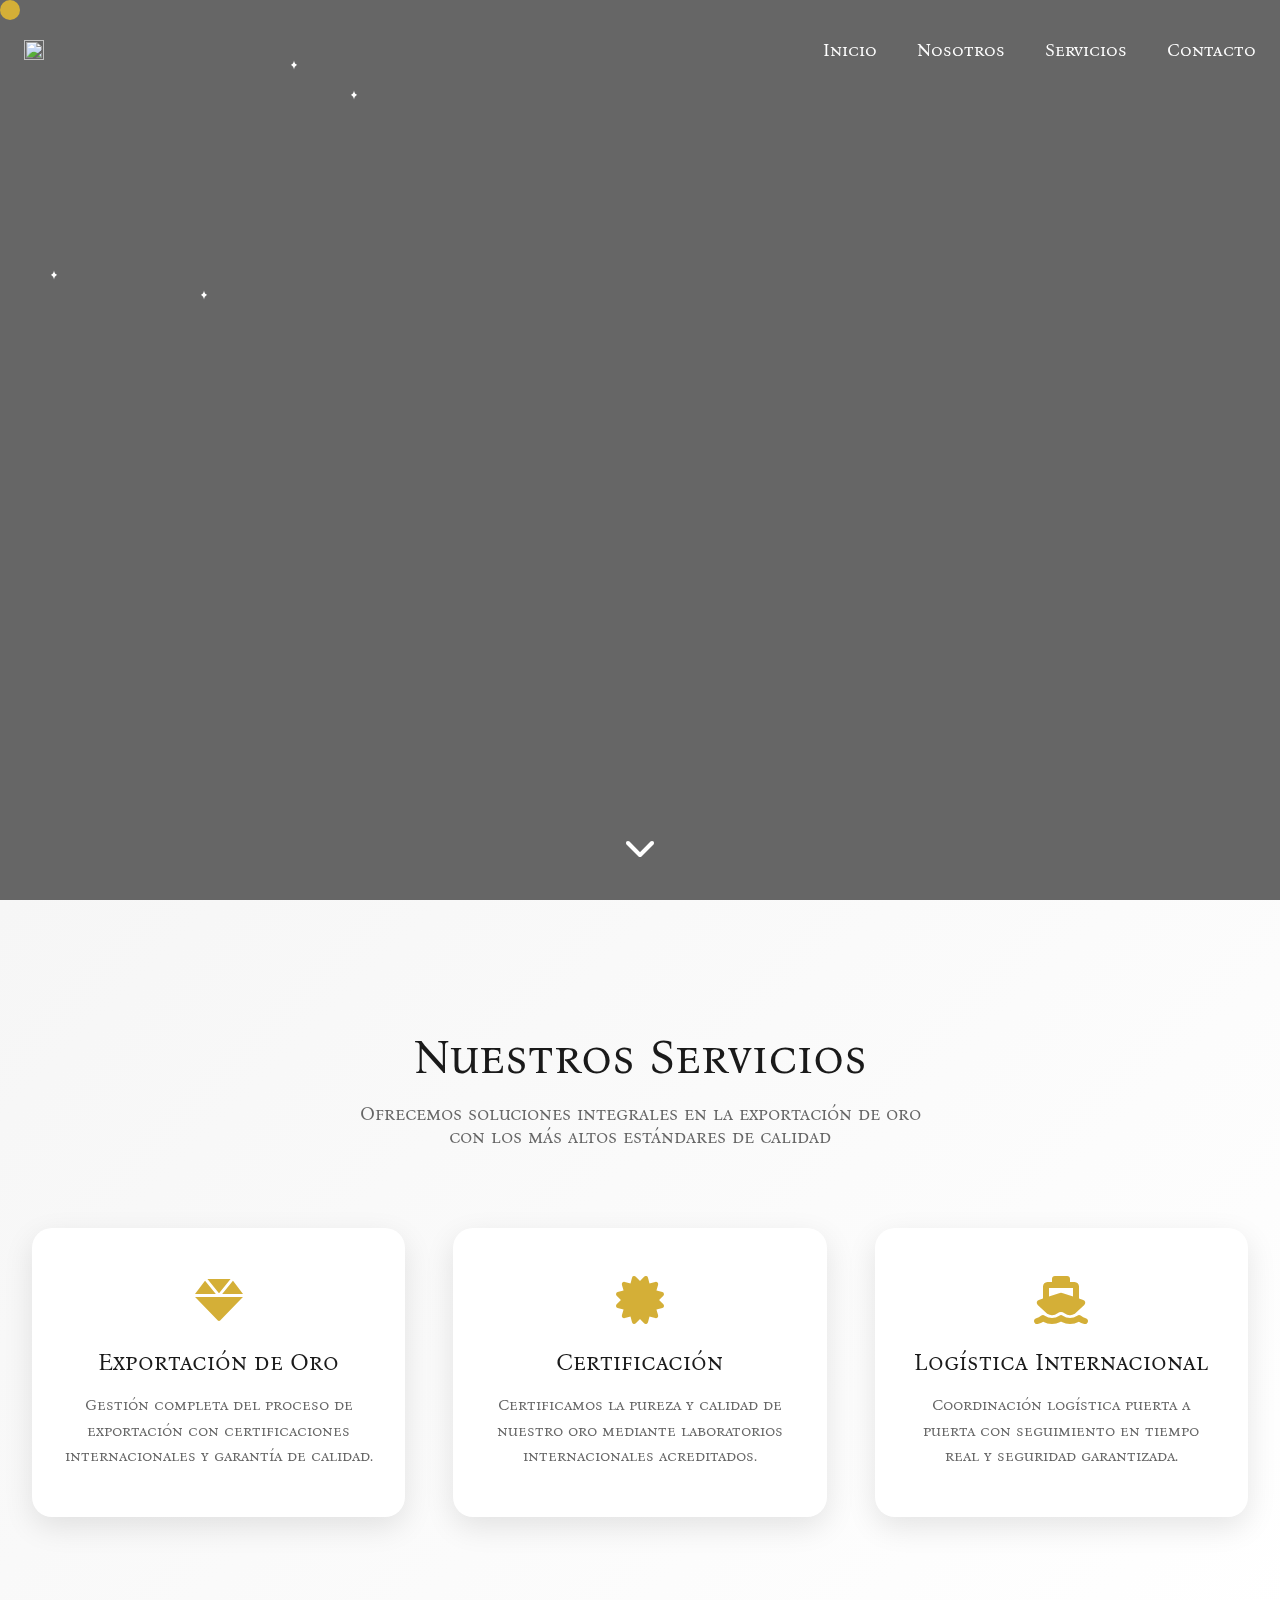
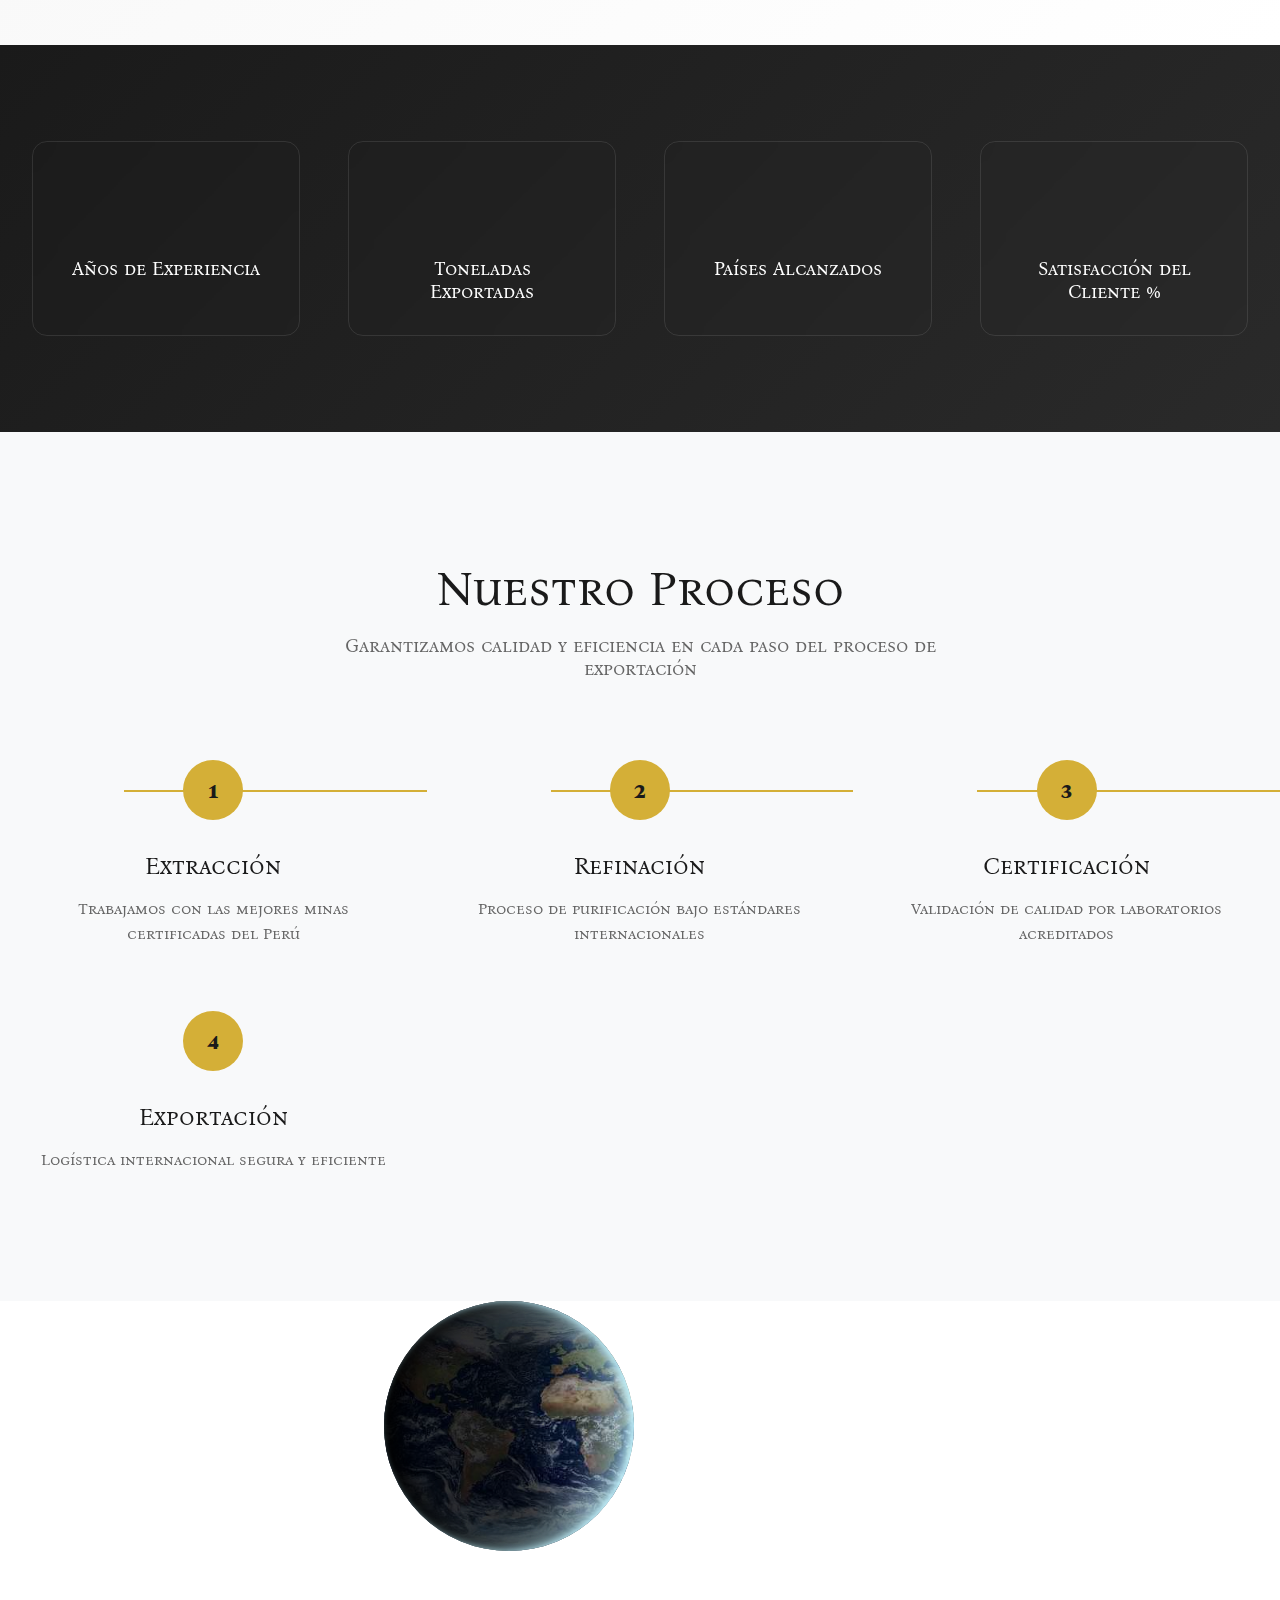
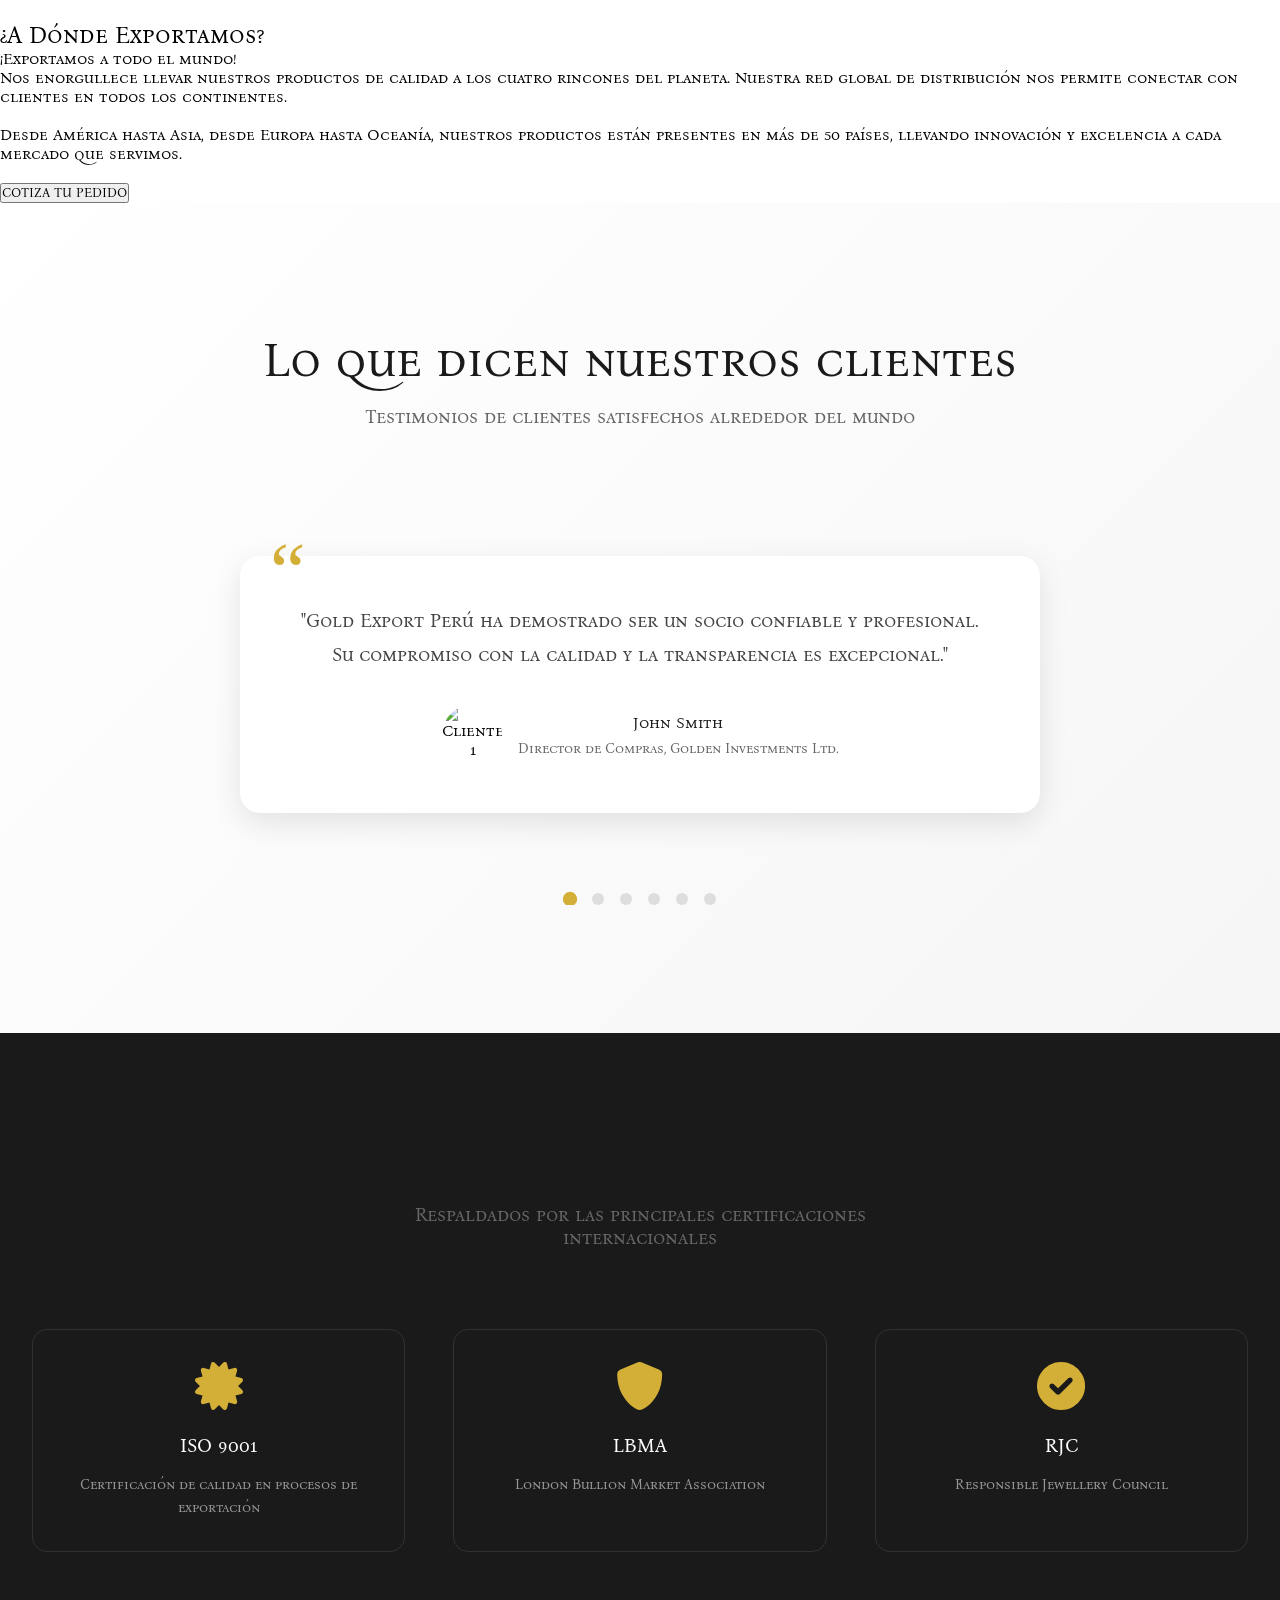
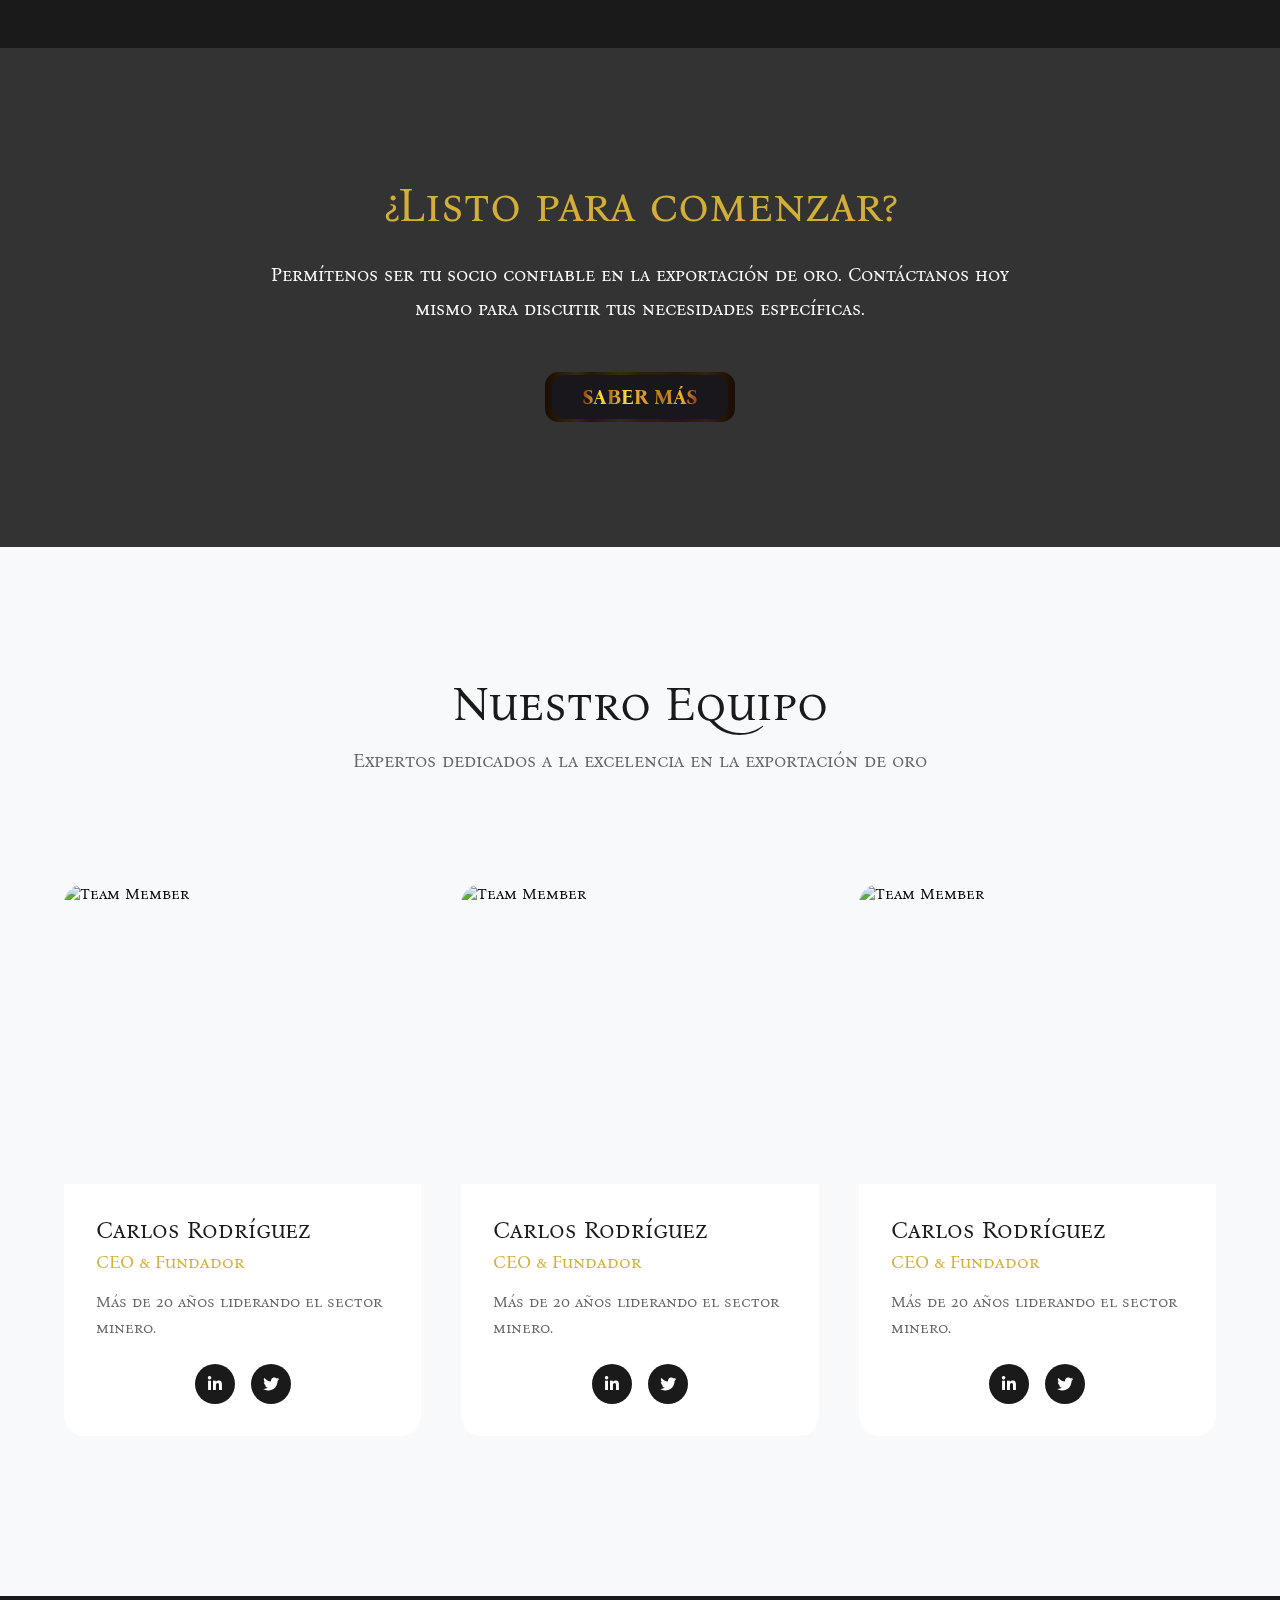
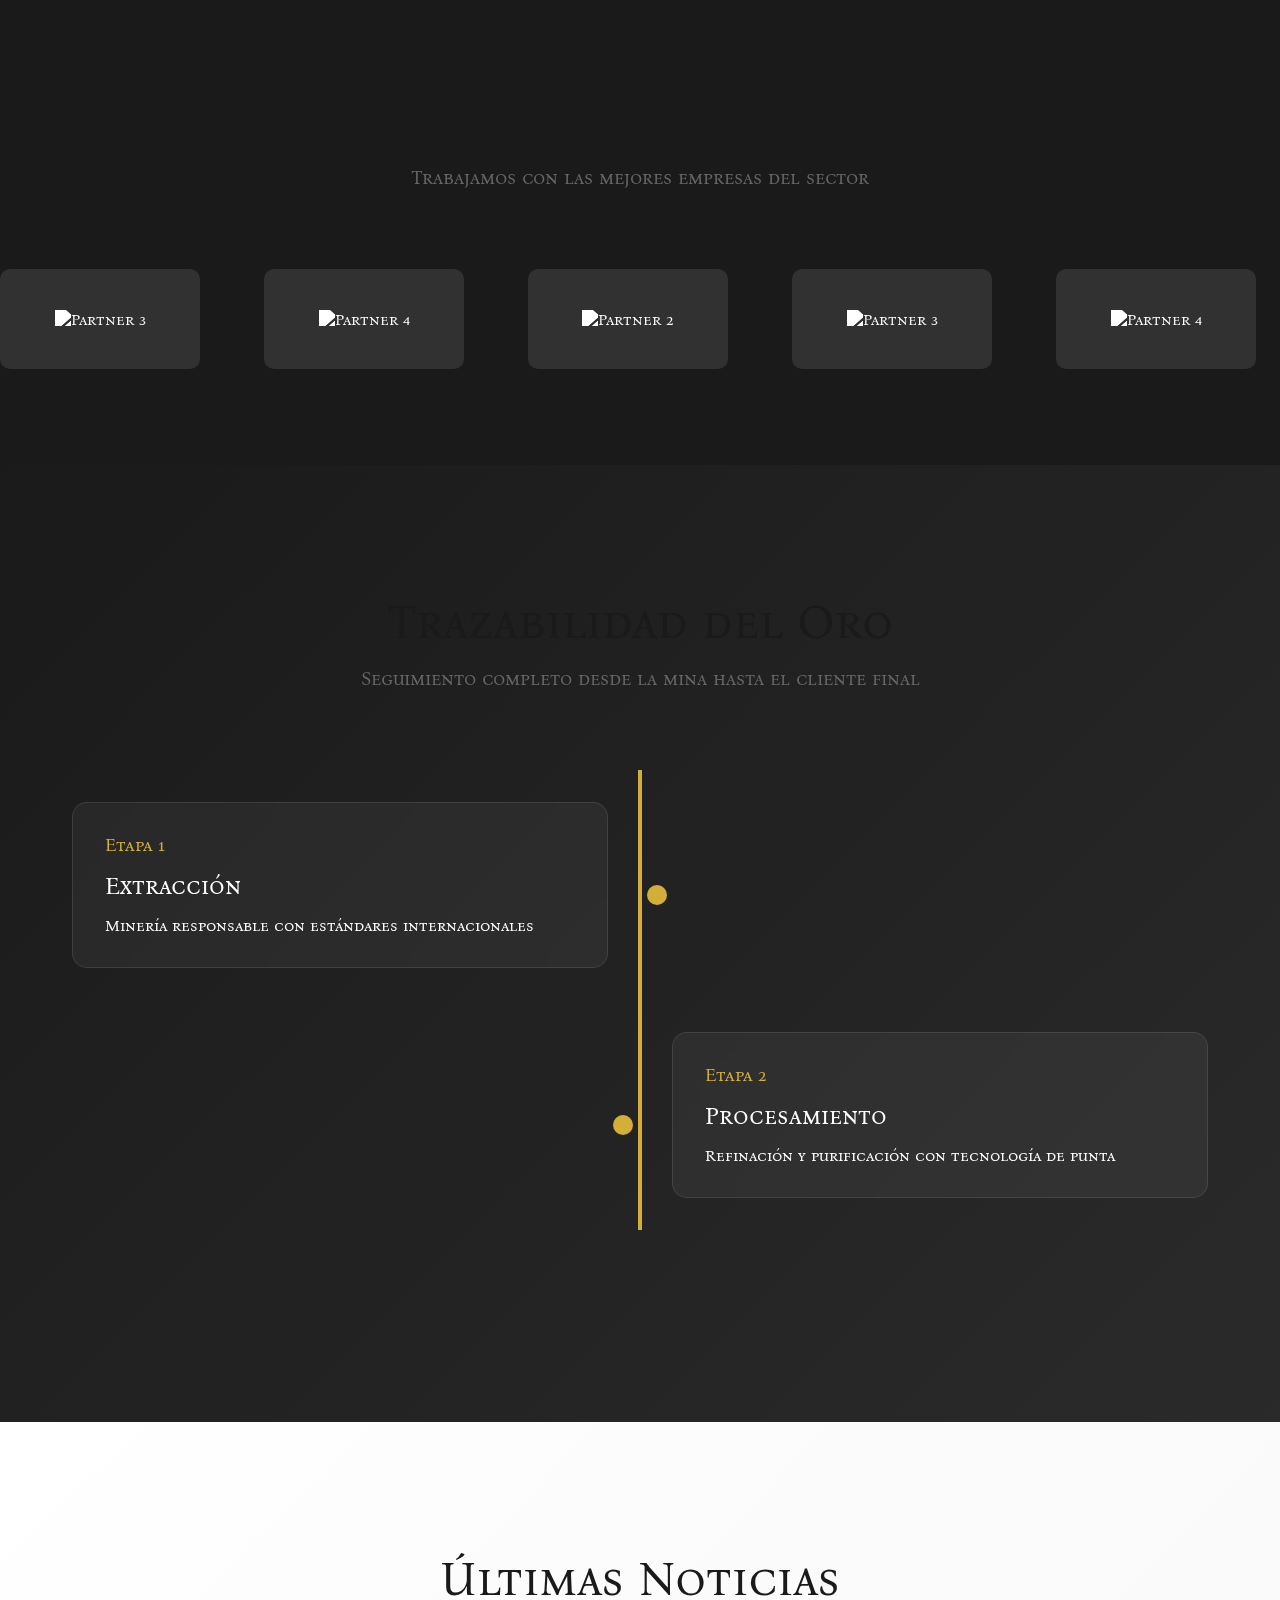
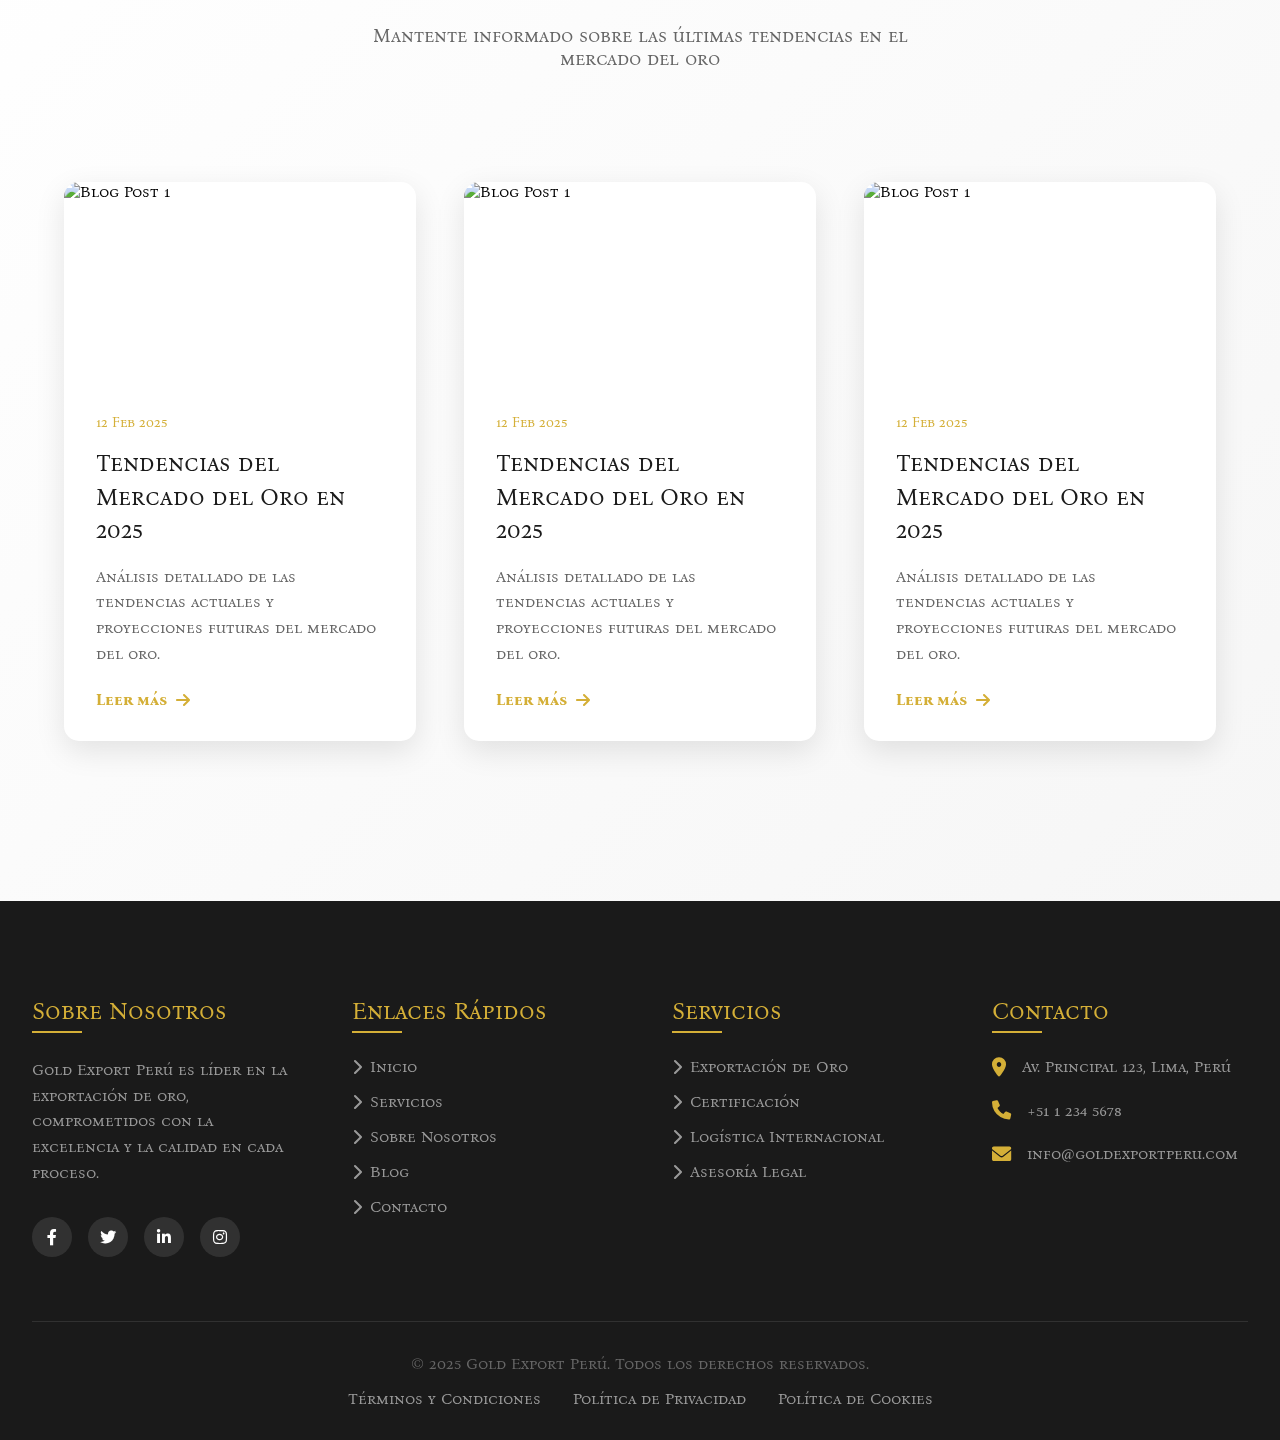
==== index.html @ 08b1729b "Update index.html" ====
<!DOCTYPE html>
<html lang="es">
<head>
    <meta charset="UTF-8">
    <meta name="viewport" content="width=device-width, initial-scale=1.0">
    <title>Selcosi Export SAC | Exportación de Oro al Mundo</title>
    <link href="https://cdnjs.cloudflare.com/ajax/libs/aos/2.3.4/aos.css" rel="stylesheet">
    <link href="https://cdnjs.cloudflare.com/ajax/libs/font-awesome/6.0.0/css/all.min.css" rel="stylesheet">
    <link rel="preconnect" href="https://fonts.googleapis.com">
    <link rel="preconnect" href="https://fonts.gstatic.com" crossorigin>
    <link href="https://fonts.googleapis.com/css2?family=Bona+Nova+SC:ital,wght@0,400;0,700;1,400&family=Smooch+Sans:wght@100..900&display=swap" rel="stylesheet">
    <link rel="stylesheet" href="css/styles.css">

</head>
<body>
    <div class="preloader">
        <div class="loader"></div>
    </div>

    <div class="cursor-follow"></div>

    <nav class="nav">
        <div class="nav-content">
            <a href="index.html" class="logo">
                <img src="https://selcosiexport.com/wp-content/uploads/2023/06/Recurso-1GO-CHEF-white-e1696903263851.png" alt="" class="heroimg">
            </a>
            <div class="menu-toggle">
                <i class="fas fa-bars"></i>
            </div>
            <div class="nav-links">
                <a href="index.html">Inicio</a>
                <a href="html/nosotros.html">Nosotros</a>
                <a href="/html/servicios.html">Servicios</a>
                <a href="html/contacto.html">Contacto</a>
            </div>
        </div>
    </nav>

    <header class="header">
        
       
        <video class="video-background" autoplay muted loop>
            <source src="hero_selcosi.mp4" type="video/mp4">
        </video>
        
        <div class="header-overlay"></div>
        <div class="hero-content">
            <h1 class="hero-title">Selcosi Export</h1>
            <p class="hero-subtitle">Llevando la excelencia del oro peruano al mundo</p>
            <div class="cta-buttons">
                <button  role="button" class="golden-button">
                    <a href="/html/contacto.html" class="golden-text">Contáctanos</a>
                </button>
                <a href="/html/nosotros.html" class="Btn2">-</a>
            </div>
        </div>
        <div class="scroll-indicator">
            <i class="fas fa-chevron-down"></i>
        </div>
    </header>

    <section class="services">
        <div class="section-title" data-aos="fade-up">
            <h2>Nuestros Servicios</h2>
            <p>Ofrecemos soluciones integrales en la exportación de oro con los más altos estándares de calidad</p>
        </div>
        <div class="services-grid">
            <div class="service-card" data-aos="fade-up" data-aos-delay="100">
                <i class="fas fa-gem"></i>
                <h3>Exportación de Oro</h3>
                <p>Gestión completa del proceso de exportación con certificaciones internacionales y garantía de calidad.</p>
            </div>
            <div class="service-card" data-aos="fade-up" data-aos-delay="200">
                <i class="fas fa-certificate"></i>
                <h3>Certificación</h3>
                <p>Certificamos la pureza y calidad de nuestro oro mediante laboratorios internacionales acreditados.</p>
            </div>
            <div class="service-card" data-aos="fade-up" data-aos-delay="300">
                <i class="fas fa-ship"></i>
                <h3>Logística Internacional</h3>
                <p>Coordinación logística puerta a puerta con seguimiento en tiempo real y seguridad garantizada.</p>
            </div>
        </div>
    </section>

    <!-- Sección de Estadísticas -->
<section class="stats">
    <div class="stats-container">
        <div class="stats-grid">
            <div class="stat-item" data-aos="fade-up">
                <div class="stat-number" data-value="15">0</div>
                <div class="stat-label">Años de Experiencia</div>
            </div>
            <div class="stat-item" data-aos="fade-up" data-aos-delay="100">
                <div class="stat-number" data-value="2000">0</div>
                <div class="stat-label">Toneladas Exportadas</div>
            </div>
            <div class="stat-item" data-aos="fade-up" data-aos-delay="200">
                <div class="stat-number" data-value="50">0</div>
                <div class="stat-label">Países Alcanzados</div>
            </div>
            <div class="stat-item" data-aos="fade-up" data-aos-delay="300">
                <div class="stat-number" data-value="98">0</div>
                <div class="stat-label">Satisfacción del Cliente %</div>
            </div>
        </div>
    </div>
</section>

<!-- Sección de Proceso -->
<section class="process">
    <div class="section-title" data-aos="fade-up">
        <h2>Nuestro Proceso</h2>
        <p>Garantizamos calidad y eficiencia en cada paso del proceso de exportación</p>
    </div>
    <div class="process-steps">
        <div class="process-step" data-aos="fade-right">
            <div class="step-number">1</div>
            <div class="step-content">
                <h3>Extracción</h3>
                <p>Trabajamos con las mejores minas certificadas del Perú</p>
            </div>
        </div>
        <div class="process-step" data-aos="fade-right" data-aos-delay="100">
            <div class="step-number">2</div>
            <div class="step-content">
                <h3>Refinación</h3>
                <p>Proceso de purificación bajo estándares internacionales</p>
            </div>
        </div>
        <div class="process-step" data-aos="fade-right" data-aos-delay="200">
            <div class="step-number">3</div>
            <div class="step-content">
                <h3>Certificación</h3>
                <p>Validación de calidad por laboratorios acreditados</p>
            </div>
        </div>
        <div class="process-step" data-aos="fade-right" data-aos-delay="300">
            <div class="step-number">4</div>
            <div class="step-content">
                <h3>Exportación</h3>
                <p>Logística internacional segura y eficiente</p>
            </div>
        </div>
    </div>
</section>



<section class="section-lugares">
    <div class="container_planeta">
        <!-- Columna izquierda con el mapa y las estrellas -->
        <div class="map-column">
            <div class="section-banner"></div>
            <div class="stars-container">
                <div id="star-1" class="star">
                    <div class="curved-corner-star">
                        <div id="curved-corner-bottomright"></div>
                        <div id="curved-corner-bottomleft"></div>
                    </div>
                    <div class="curved-corner-star">
                        <div id="curved-corner-topright"></div>
                        <div id="curved-corner-topleft"></div>
                    </div>
                </div>
                
                <div id="star-2" class="star">
                    <div class="curved-corner-star">
                        <div id="curved-corner-bottomright"></div>
                        <div id="curved-corner-bottomleft"></div>
                    </div>
                    <div class="curved-corner-star">
                        <div id="curved-corner-topright"></div>
                        <div id="curved-corner-topleft"></div>
                    </div>
                </div>

                <div id="star-3" class="star">
                    <div class="curved-corner-star">
                        <div id="curved-corner-bottomright"></div>
                        <div id="curved-corner-bottomleft"></div>
                    </div>
                    <div class="curved-corner-star">
                        <div id="curved-corner-topright"></div>
                        <div id="curved-corner-topleft"></div>
                    </div>
                </div>

                <div id="star-4" class="star">
                    <div class="curved-corner-star">
                        <div id="curved-corner-bottomright"></div>
                        <div id="curved-corner-bottomleft"></div>
                    </div>
                    <div class="curved-corner-star">
                        <div id="curved-corner-topright"></div>
                        <div id="curved-corner-topleft"></div>
                    </div>
                </div>

                <div id="star-5" class="star">
                    <div class="curved-corner-star">
                        <div id="curved-corner-bottomright"></div>
                        <div id="curved-corner-bottomleft"></div>
                    </div>
                    <div class="curved-corner-star">
                        <div id="curved-corner-topright"></div>
                        <div id="curved-corner-topleft"></div>
                    </div>
                </div>

                <div id="star-6" class="star">
                    <div class="curved-corner-star">
                        <div id="curved-corner-bottomright"></div>
                        <div id="curved-corner-bottomleft"></div>
                    </div>
                    <div class="curved-corner-star">
                        <div id="curved-corner-topright"></div>
                        <div id="curved-corner-topleft"></div>
                    </div>
                </div>

                <div id="star-7" class="star">
                    <div class="curved-corner-star">
                        <div id="curved-corner-bottomright"></div>
                        <div id="curved-corner-bottomleft"></div>
                    </div>
                    <div class="curved-corner-star">
                        <div id="curved-corner-topright"></div>
                        <div id="curved-corner-topleft"></div>
                    </div>
                </div>

                <div id="star-8" class="star">
                    <div class="curved-corner-star">
                        <div id="curved-corner-bottomright"></div>
                        <div id="curved-corner-bottomleft"></div>
                    </div>
                    <div class="curved-corner-star">
                        <div id="curved-corner-topright"></div>
                        <div id="curved-corner-topleft"></div>
                    </div>
                </div>

                <div id="star-9" class="star">
                    <div class="curved-corner-star">
                        <div id="curved-corner-bottomright"></div>
                        <div id="curved-corner-bottomleft"></div>
                    </div>
                    <div class="curved-corner-star">
                        <div id="curved-corner-topright"></div>
                        <div id="curved-corner-topleft"></div>
                    </div>
                </div>

                <div id="star-10" class="star">
                    <div class="curved-corner-star">
                        <div id="curved-corner-bottomright"></div>
                        <div id="curved-corner-bottomleft"></div>
                    </div>
                    <div class="curved-corner-star">
                        <div id="curved-corner-topright"></div>
                        <div id="curved-corner-topleft"></div>
                    </div>
                </div>

                <div id="star-11" class="star">
                    <div class="curved-corner-star">
                        <div id="curved-corner-bottomright"></div>
                        <div id="curved-corner-bottomleft"></div>
                    </div>
                    <div class="curved-corner-star">
                        <div id="curved-corner-topright"></div>
                        <div id="curved-corner-topleft"></div>
                    </div>
                </div>

                <div id="star-12" class="star">
                    <div class="curved-corner-star">
                        <div id="curved-corner-bottomright"></div>
                        <div id="curved-corner-bottomleft"></div>
                    </div>
                    <div class="curved-corner-star">
                        <div id="curved-corner-topright"></div>
                        <div id="curved-corner-topleft"></div>
                    </div>
                </div>

                <div id="star-13" class="star">
                    <div class="curved-corner-star">
                        <div id="curved-corner-bottomright"></div>
                        <div id="curved-corner-bottomleft"></div>
                    </div>
                    <div class="curved-corner-star">
                        <div id="curved-corner-topright"></div>
                        <div id="curved-corner-topleft"></div>
                    </div>
                </div>

                <div id="star-14" class="star">
                    <div class="curved-corner-star">
                        <div id="curved-corner-bottomright"></div>
                        <div id="curved-corner-bottomleft"></div>
                    </div>
                    <div class="curved-corner-star">
                        <div id="curved-corner-topright"></div>
                        <div id="curved-corner-topleft"></div>
                    </div>
                </div>
            </div>
        </div>
        
        <!-- Columna derecha con el texto -->
        <div class="text-column_planeta">
            <div class="section-title_planeta" data-aos="fade-up">
                <h2>¿A Dónde Exportamos?</h2>
                <p>¡Exportamos a todo el mundo!</p>
            </div>
            
            <div class="additional-content">
                <p>Nos enorgullece llevar nuestros productos de calidad a los cuatro rincones del planeta. Nuestra red global de distribución nos permite conectar con clientes en todos los continentes.</p>
                <br>
                <p>Desde América hasta Asia, desde Europa hasta Oceanía, nuestros productos están presentes en más de 50 países, llevando innovación y excelencia a cada mercado que servimos.</p>
                <br>
                
            </div>

        <div class="contenedor-botonespacio">
            <div class="galaxy-button">
                <button class="space-button">
                  <span class="backdrop"></span>
                  <span class="galaxy"></span>
                  <label class="text">COTIZA TU PEDIDO</label>
                </button>
                <div class="bodydrop"></div>
            </div>
        </div>

        
          
        </div>
    </div>
</section>
<!-- Sección de Testimonios -->
<section class="testimonials">
    <div class="section-title" data-aos="fade-up">
        <h2>Lo que dicen nuestros clientes</h2>
        <p>Testimonios de clientes satisfechos alrededor del mundo</p>
    </div>
    <div class="testimonials-slider" data-aos="fade-up">
        <div class="testimonials-track">
            <div class="testimonial-card">
                <div class="testimonial-content">
                    <p class="testimonial-text">
                        "Gold Export Perú ha demostrado ser un socio confiable y profesional. Su compromiso con la calidad y la transparencia es excepcional."
                    </p>
                    <div class="testimonial-author">
                        <div class="author-image">
                            <img src="https://cdn.pixabay.com/photo/2024/10/26/03/05/honeybee-9150104_960_720.jpg" alt="Cliente 1">
                        </div>
                        <div class="author-info">
                            <h4>John Smith</h4>
                            <p>Director de Compras, Golden Investments Ltd.</p>
                        </div>
                    </div>
                </div>
            </div>
            <!-- Más testimonios aquí -->
            <div class="testimonial-card">
                <div class="testimonial-content">
                    <p class="testimonial-text">
                        "Gold Export Perú ha demostrado ser un socio confiable y profesional. Su compromiso con la calidad y la transparencia es excepcional."
                    </p>
                    <div class="testimonial-author">
                        <div class="author-image">
                            <img src="/api/placeholder/200/200" alt="Cliente 2">
                        </div>
                        <div class="author-info">
                            <h4>John Smith</h4>
                            <p>Director de Compras, Golden Investments Ltd.</p>
                        </div>
                    </div>
                </div>
            </div>


            <div class="testimonial-card">
                <div class="testimonial-content">
                    <p class="testimonial-text">
                        "Gold Export Perú ha demostrado ser un socio confiable y profesional. Su compromiso con la calidad y la transparencia es excepcional."
                    </p>
                    <div class="testimonial-author">
                        <div class="author-image">
                            <img src="/api/placeholder/200/200" alt="Cliente 3">
                        </div>
                        <div class="author-info">
                            <h4>John Smith</h4>
                            <p>Director de Compras, Golden Investments Ltd.</p>
                        </div>
                    </div>
                </div>
            </div>

            <div class="testimonial-card">
                <div class="testimonial-content">
                    <p class="testimonial-text">
                        "Gold Export Perú ha demostrado ser un socio confiable y profesional. Su compromiso con la calidad y la transparencia es excepcional."
                    </p>
                    <div class="testimonial-author">
                        <div class="author-image">
                            <img src="/api/placeholder/200/200" alt="Cliente 4">
                        </div>
                        <div class="author-info">
                            <h4>John Smith</h4>
                            <p>Director de Compras, Golden Investments Ltd.</p>
                        </div>
                    </div>
                </div>
            </div>

            <div class="testimonial-card">
                <div class="testimonial-content">
                    <p class="testimonial-text">
                        "Gold Export Perú ha demostrado ser un socio confiable y profesional. Su compromiso con la calidad y la transparencia es excepcional."
                    </p>
                    <div class="testimonial-author">
                        <div class="author-image">
                            <img src="/api/placeholder/200/200" alt="Cliente 5">
                        </div>
                        <div class="author-info">
                            <h4>John Smith</h4>
                            <p>Director de Compras, Golden Investments Ltd.</p>
                        </div>
                    </div>
                </div>
            </div>

            <div class="testimonial-card">
                <div class="testimonial-content">
                    <p class="testimonial-text">
                        "Gold Export Perú ha demostrado ser un socio confiable y profesional. Su compromiso con la calidad y la transparencia es excepcional."
                    </p>
                    <div class="testimonial-author">
                        <div class="author-image">
                            <img src="/api/placeholder/200/200" alt="Cliente 6">
                        </div>
                        <div class="author-info">
                            <h4>John Smith</h4>
                            <p>Director de Compras, Golden Investments Ltd.</p>
                        </div>
                    </div>
                </div>
            </div>
        </div>
        <div class="testimonial-nav">
            <div class="nav-dot active"></div>
            <div class="nav-dot"></div>
            <div class="nav-dot"></div>
            <div class="nav-dot"></div>
            <div class="nav-dot"></div>
            <div class="nav-dot"></div>
        </div>
    </div>
</section>

<!-- Sección de Certificaciones -->
<section class="certifications">
    <div class="section-title" data-aos="fade-up">
        <h2 class="text-blanco">Certificaciones</h2>
        <p>Respaldados por las principales certificaciones internacionales</p>
    </div>
    <div class="certifications-grid">
        <div class="certification-item" data-aos="fade-up">
            <i class="fas fa-certificate certification-icon"></i>
            <h3 class="certification-title">ISO 9001</h3>
            <p class="certification-text">Certificación de calidad en procesos de exportación</p>
        </div>
        <div class="certification-item" data-aos="fade-up" data-aos-delay="100">
            <i class="fas fa-shield-alt certification-icon"></i>
            <h3 class="certification-title">LBMA</h3>
            <p class="certification-text">London Bullion Market Association</p>
        </div>
        <div class="certification-item" data-aos="fade-up" data-aos-delay="200">
            <i class="fas fa-check-circle certification-icon"></i>
            <h3 class="certification-title">RJC</h3>
            <p class="certification-text">Responsible Jewellery Council</p>
        </div>
    </div>
</section>

<!-- Sección CTA Final -->
<section class="cta-section">
    <div class="cta-content" data-aos="fade-up">
        <h2 class="cta-title">¿Listo para comenzar?</h2>
        <p class="cta-text">Permítenos ser tu socio confiable en la exportación de oro. Contáctanos hoy mismo para discutir tus necesidades específicas.</p>
        <div class="container2">
            <button href="/html/contacto.html" class="button2">
              <p>SABER MÁS</p>
            </button>
        </div>
    </div>
</section>

 <!-- Enhanced Team Section -->
<section class="team">
    <div class="section-title" data-aos="fade-up">
        <h2>Nuestro Equipo</h2>
        <p>Expertos dedicados a la excelencia en la exportación de oro</p>
    </div>
    <div class="team-grid">
        <div class="team-member" data-aos="fade-up">
            <div class="member-image">
                <img src="https://cdn.pixabay.com/photo/2024/10/26/03/05/honeybee-9150104_960_720.jpg" alt="Team Member">
            </div>
            <div class="member-info">
                <h3 class="member-name">Carlos Rodríguez</h3>
                <p class="member-position">CEO & Fundador</p>
                <p class="member-bio">Más de 20 años liderando el sector minero.</p>
                <div class="member-social">
                    <a href="#" class="social-link"><i class="fab fa-linkedin-in"></i></a>
                    <a href="#" class="social-link"><i class="fab fa-twitter"></i></a>
                </div>
            </div>
        </div>
        <!-- Add more team members -->
        <div class="team-member" data-aos="fade-up">
            <div class="member-image">
                <img src="https://cdn.pixabay.com/photo/2024/10/26/03/05/honeybee-9150104_960_720.jpg" alt="Team Member">
            </div>
            <div class="member-info">
                <h3 class="member-name">Carlos Rodríguez</h3>
                <p class="member-position">CEO & Fundador</p>
                <p class="member-bio">Más de 20 años liderando el sector minero.</p>
                <div class="member-social">
                    <a href="#" class="social-link"><i class="fab fa-linkedin-in"></i></a>
                    <a href="#" class="social-link"><i class="fab fa-twitter"></i></a>
                </div>
            </div>
        </div>

        <div class="team-member" data-aos="fade-up">
            <div class="member-image">
                <img src="https://cdn.pixabay.com/photo/2024/10/26/03/05/honeybee-9150104_960_720.jpg" alt="Team Member">
            </div>
            <div class="member-info">
                <h3 class="member-name">Carlos Rodríguez</h3>
                <p class="member-position">CEO & Fundador</p>
                <p class="member-bio">Más de 20 años liderando el sector minero.</p>
                <div class="member-social">
                    <a href="#" class="social-link"><i class="fab fa-linkedin-in"></i></a>
                    <a href="#" class="social-link"><i class="fab fa-twitter"></i></a>
                </div>
            </div>
        </div>
    </div>
</section>



<!-- Partners Slider Section -->
<section class="partners">
    <div class="section-title" data-aos="fade-up">
        <h2 class="text-blanco">Nuestros Socios</h2>
        <p>Trabajamos con las mejores empresas del sector</p>
    </div>
    <div class="partners-track">
        
      
        <div class="partner-item">
            <img src="https://selcosiexport.com/wp-content/uploads/2023/06/fedex-logo-4-300x92.png" alt="Partner 3">
        </div>
        <div class="partner-item">
            <img src="https://selcosiexport.com/wp-content/uploads/2023/07/logo_adex-300x115.png" alt="Partner 4">
        </div>
        <div class="partner-item">
            <img src="https://selcosiexport.com/wp-content/uploads/2023/06/swisscham-logo-2022-300x116.png" alt="Partner 2">
        </div>
      

        <!-- Add more partners and duplicate the track for continuous scroll -->
        <div class="partner-item">
            <img src="https://selcosiexport.com/wp-content/uploads/2023/06/fedex-logo-4-300x92.png" alt="Partner 3">
        </div>
        <div class="partner-item">
            <img src="https://selcosiexport.com/wp-content/uploads/2023/07/logo_adex-300x115.png" alt="Partner 4">
        </div>
        <div class="partner-item">
            <img src="https://selcosiexport.com/wp-content/uploads/2023/06/swisscham-logo-2022-300x116.png" alt="Partner 2">
        </div>

        
        <div class="partner-item">
            <img src="https://selcosiexport.com/wp-content/uploads/2023/06/fedex-logo-4-300x92.png" alt="Partner 3">
        </div>
        <div class="partner-item">
            <img src="https://selcosiexport.com/wp-content/uploads/2023/07/logo_adex-300x115.png" alt="Partner 4">
        </div>
        <div class="partner-item">
            <img src="https://selcosiexport.com/wp-content/uploads/2023/06/swisscham-logo-2022-300x116.png" alt="Partner 2">
        </div>
    </div>
</section>

<!-- Gold Traceability Section -->
<section class="traceability">
    <div class="section-title" data-aos="fade-up">
        <h2 class="text-blanco">Trazabilidad del Oro</h2>
        <p>Seguimiento completo desde la mina hasta el cliente final</p>
    </div>
    <div class="timeline">
        <div class="timeline-item" data-aos="fade-right">
            <div class="timeline-content">
                <div class="timeline-date">Etapa 1</div>
                <h3 class="timeline-title">Extracción</h3>
                <p>Minería responsable con estándares internacionales</p>
            </div>
        </div>
        <div class="timeline-item" data-aos="fade-left">
            <div class="timeline-content">
                <div class="timeline-date">Etapa 2</div>
                <h3 class="timeline-title">Procesamiento</h3>
                <p>Refinación y purificación con tecnología de punta</p>
            </div>
        </div>
        <!-- Add more timeline items -->
    </div>
</section>


<!-- New Section: Blog -->
<section class="blog">
    <div class="section-title" data-aos="fade-up">
        <h2>Últimas Noticias</h2>
        <p>Mantente informado sobre las últimas tendencias en el mercado del oro</p>
    </div>
    <div class="blog-grid">
        <div class="blog-card" data-aos="fade-up">
            <div class="blog-image">
                <img src="https://selcosiexport.com/wp-content/uploads/2024/10/463320583_411842725295050_8549220399537638270_n.jpg" alt="Blog Post 1">
            </div>
            <div class="blog-content">
                <p class="blog-date">12 Feb 2025</p>
                <h3 class="blog-title">Tendencias del Mercado del Oro en 2025</h3>
                <p class="blog-excerpt">Análisis detallado de las tendencias actuales y proyecciones futuras del mercado del oro.</p>
                <a href="#" class="blog-link">
                    Leer más <i class="fas fa-arrow-right"></i>
                </a>
            </div>
        </div>
        <!-- Add more blog cards following the same structure -->
        <div class="blog-card" data-aos="fade-up">
            <div class="blog-image">
                <img src="https://selcosiexport.com/wp-content/uploads/2024/10/463405176_412622511883738_5995189080579551815_n-1024x768.jpg" alt="Blog Post 1">
            </div>
            <div class="blog-content">
                <p class="blog-date">12 Feb 2025</p>
                <h3 class="blog-title">Tendencias del Mercado del Oro en 2025</h3>
                <p class="blog-excerpt">Análisis detallado de las tendencias actuales y proyecciones futuras del mercado del oro.</p>
                <a href="#" class="blog-link">
                    Leer más <i class="fas fa-arrow-right"></i>
                </a>
            </div>
        </div>
        <div class="blog-card" data-aos="fade-up">
            <div class="blog-image">
                <img src="https://selcosiexport.com/wp-content/uploads/2024/10/463128673_411843831961606_1924333551685951257_n.jpg" alt="Blog Post 1">
            </div>
            <div class="blog-content">
                <p class="blog-date">12 Feb 2025</p>
                <h3 class="blog-title">Tendencias del Mercado del Oro en 2025</h3>
                <p class="blog-excerpt">Análisis detallado de las tendencias actuales y proyecciones futuras del mercado del oro.</p>
                <a href="#" class="blog-link">
                    Leer más <i class="fas fa-arrow-right"></i>
                </a>
            </div>
        </div>
      
         
    </div>
</section>

<!-- Reviews Section 
<section class="reviews">
    <div class="section-title" data-aos="fade-up">
        <h2>Opiniones de Clientes</h2>
        <p>Lo que dicen nuestros clientes sobre nuestros servicios</p>
    </div>
    <div class="reviews-container">
        <div class="reviews-grid">
            <div class="review-card" data-aos="fade-up">
                <div class="review-rating">
                    <i class="fas fa-star"></i>
                    <i class="fas fa-star"></i>
                    <i class="fas fa-star"></i>
                    <i class="fas fa-star"></i>
                    <i class="fas fa-star"></i>
                </div>
                <p class="review-text">
                    "Excelente servicio y profesionalismo en todo el proceso de exportación. 
                    Altamente recomendado para cualquier empresa que busque un socio confiable."
                </p>
                <div class="reviewer">
                    <div class="reviewer-image">
                        <img src="/api/placeholder/100/100" alt="Reviewer">
                    </div>
                    <div class="reviewer-info">
                        <h4>John Smith</h4>
                        <p>Director Comercial, Gold Investments Ltd.</p>
                    </div>
                </div>
            </div>
           
        </div>
    </div>
</section>
-->
<!-- Professional Footer -->
<footer class="footer">
    <div class="footer-grid">
        <div class="footer-column">
            <h3>Sobre Nosotros</h3>
            <p style="color: #999; line-height: 1.6; margin-bottom: 2rem;">
                Gold Export Perú es líder en la exportación de oro, comprometidos con la excelencia y la calidad en cada proceso.
            </p>
            <div class="footer-social">
                <a href="#"><i class="fab fa-facebook-f"></i></a>
                <a href="#"><i class="fab fa-twitter"></i></a>
                <a href="#"><i class="fab fa-linkedin-in"></i></a>
                <a href="#"><i class="fab fa-instagram"></i></a>
            </div>
        </div>
        <div class="footer-column">
            <h3>Enlaces Rápidos</h3>
            <ul class="footer-links">
                <li><a href="#"><i class="fas fa-chevron-right"></i> Inicio</a></li>
                <li><a href="#"><i class="fas fa-chevron-right"></i> Servicios</a></li>
                <li><a href="#"><i class="fas fa-chevron-right"></i> Sobre Nosotros</a></li>
                <li><a href="#"><i class="fas fa-chevron-right"></i> Blog</a></li>
                <li><a href="#"><i class="fas fa-chevron-right"></i> Contacto</a></li>
            </ul>
        </div>
        <div class="footer-column">
            <h3>Servicios</h3>
            <ul class="footer-links">
                <li><a href="#"><i class="fas fa-chevron-right"></i> Exportación de Oro</a></li>
                <li><a href="#"><i class="fas fa-chevron-right"></i> Certificación</a></li>
                <li><a href="#"><i class="fas fa-chevron-right"></i> Logística Internacional</a></li>
                <li><a href="#"><i class="fas fa-chevron-right"></i> Asesoría Legal</a></li>
            </ul>
        </div>
        <div class="footer-column">
            <h3>Contacto</h3>
            <div class="footer-contact-item">
                <i class="fas fa-map-marker-alt"></i>
                <p>Av. Principal 123, Lima, Perú</p>
            </div>
            <div class="footer-contact-item">
                <i class="fas fa-phone"></i>
                <p>+51 1 234 5678</p>
            </div>
            <div class="footer-contact-item">
                <i class="fas fa-envelope"></i>
                <p>info@goldexportperu.com</p>
            </div>
        </div>
    </div>
    <div class="footer-bottom">
        <p>&copy; 2025 Gold Export Perú. Todos los derechos reservados.</p>
        <div class="footer-bottom-links">
            <a href="#">Términos y Condiciones</a>
            <a href="#">Política de Privacidad</a>
            <a href="#">Política de Cookies</a>
        </div>
    </div>
</footer>

    <script src="https://cdnjs.cloudflare.com/ajax/libs/aos/2.3.4/aos.js"></script>
    <script>
        // Preloader
        window.addEventListener('load', () => {
            const preloader = document.querySelector('.preloader');
            preloader.style.opacity = '0';
            setTimeout(() => {
                preloader.style.display = 'none';
            }, 500);
        });

        // Cursor follow effect
        document.addEventListener('mousemove', (e) => {
            const cursor = document.querySelector('.cursor-follow');
            cursor.style.transform = `translate(${e.clientX - 10}px, ${e.clientY - 10}px) scale(1)`;
        });

        document.addEventListener('mousedown', () => {
            const cursor = document.querySelector('.cursor-follow');
            cursor.style.transform = `translate(${e.clientX - 10}px, ${e.clientY - 10}px) scale(0.8)`;
        });

        document.addEventListener('mouseup', () => {
            const cursor = document.querySelector('.cursor-follow');
            cursor.style.transform = `translate(${e.clientX - 10}px, ${e.clientY - 10}px) scale(1)`;
        });

        // Mobile menu toggle
        const menuToggle = document.querySelector('.menu-toggle');
        const navLinks = document.querySelector('.nav-links');

        menuToggle.addEventListener('click', () => {
            navLinks.classList.toggle('active');
        });

        // Smooth scroll
        document.querySelector('.scroll-indicator').addEventListener('click', () => {
            window.scrollTo({
                top: window.innerHeight,
                behavior: 'smooth'
            });
        });

        // Initialize AOS
        AOS.init({
            duration: 1000,
            once: true,
            offset: 100
        });

        // Parallax effect on scroll
        window.addEventListener('scroll', () => {
            const scrolled = window.pageYOffset;
            const parallaxElements = document.querySelectorAll('.hero-content');
            
            parallaxElements.forEach(element => {
                const speed = 0.5;
                element.style.transform = `translateY(${scrolled * speed}px)`;
            });
        });

        // Animación de números en estadísticas
const animateNumbers = () => {
    const numberElements = document.querySelectorAll('.stat-number');
    
    numberElements.forEach(number => {
        const targetValue = parseInt(number.dataset.value);
        const duration = 2000;
        const step = targetValue / (duration / 16);
        let currentValue = 0;
        
        const updateNumber = () => {
            currentValue += step;
            if (currentValue < targetValue) {
                number.textContent = Math.round(currentValue);
                requestAnimationFrame(updateNumber);

            } else {
                number.textContent = targetValue;
            }
        };
        
        const observer = new IntersectionObserver((entries) => {
            entries.forEach(entry => {
                if (entry.isIntersecting) {
                    number.style.opacity = 1;
                    updateNumber();
                    observer.unobserve(entry.target);
                }
            });
        }, { threshold: 0.5 });
        
        observer.observe(number);
    });
};

// Carrusel de testimonios
class TestimonialsSlider {
    constructor() {
        this.slider = document.querySelector('.testimonials-slider');
        this.track = document.querySelector('.testimonials-track');
        this.dots = document.querySelectorAll('.nav-dot');
        this.currentSlide = 0;
        this.slideWidth = this.slider.offsetWidth;
        this.totalSlides = this.track.children.length;
        
        this.initializeSlider();
    }
    
    initializeSlider() {
        // Event listeners para los dots
        this.dots.forEach((dot, index) => {
            dot.addEventListener('click', () => this.goToSlide(index));
        });
        
        // Autoplay
        this.startAutoplay();
        
        // Pausar autoplay en hover
        this.slider.addEventListener('mouseenter', () => this.pauseAutoplay());
        this.slider.addEventListener('mouseleave', () => this.startAutoplay());
        
        // Touch events para móviles
        let startX;
        let isDragging = false;
        
        this.slider.addEventListener('touchstart', (e) => {
            startX = e.touches[0].pageX;
            isDragging = true;
        });
        
        this.slider.addEventListener('touchmove', (e) => {
            if (!isDragging) return;
            
            const currentX = e.touches[0].pageX;
            const diff = startX - currentX;
            
            if (Math.abs(diff) > 50) {
                if (diff > 0) {
                    this.nextSlide();
                } else {
                    this.previousSlide();
                }
                isDragging = false;
            }
        });
        
        this.slider.addEventListener('touchend', () => {
            isDragging = false;
        });
    }
    
    goToSlide(index) {
        this.currentSlide = index;
        this.updateSlider();
    }
    
    nextSlide() {
        this.currentSlide = (this.currentSlide + 1) % this.totalSlides;
        this.updateSlider();
    }
    
    previousSlide() {
        this.currentSlide = (this.currentSlide - 1 + this.totalSlides) % this.totalSlides;
        this.updateSlider();
    }
    
    updateSlider() {
        // Actualizar posición del track
        this.track.style.transform = `translateX(-${this.currentSlide * 100}%)`;
        
        // Actualizar dots
        this.dots.forEach((dot, index) => {
            dot.classList.toggle('active', index === this.currentSlide);
        });
    }
    
    startAutoplay() {
        this.autoplayInterval = setInterval(() => this.nextSlide(), 5000);
    }
    
    pauseAutoplay() {
        clearInterval(this.autoplayInterval);
    }
}

// Animación para la sección de proceso
const animateProcess = () => {
    const steps = document.querySelectorAll('.process-step');
    
    const observer = new IntersectionObserver((entries) => {
        entries.forEach(entry => {
            if (entry.isIntersecting) {
                entry.target.style.opacity = 1;
                entry.target.style.transform = 'translateX(0)';
            }
        });
    }, { threshold: 0.5 });
    
    steps.forEach(step => {
        observer.observe(step);
    });
};

// Efecto parallax para CTA
const parallaxCTA = () => {
    const ctaSection = document.querySelector('.cta-section');
    
    window.addEventListener('scroll', () => {
        const scrolled = window.pageYOffset;
        const rate = scrolled * 0.5;
        
        ctaSection.style.backgroundPosition = `center ${-rate}px`;
    });
};

// Animación para certificaciones
const animateCertifications = () => {
    const certifications = document.querySelectorAll('.certification-item');
    
    certifications.forEach(cert => {
        cert.addEventListener('mouseenter', () => {
            cert.querySelector('.certification-icon').style.transform = 'scale(1.2) rotate(360deg)';
        });
        
        cert.addEventListener('mouseleave', () => {
            cert.querySelector('.certification-icon').style.transform = 'scale(1) rotate(0)';
        });
    });
};

// Inicialización cuando el DOM está listo
document.addEventListener('DOMContentLoaded', () => {
    // Iniciar todas las animaciones
    animateNumbers();
    new TestimonialsSlider();
    animateProcess();
    parallaxCTA();
    animateCertifications();
    
    // Reiniciar animaciones en resize
    let resizeTimer;
    window.addEventListener('resize', () => {
        clearTimeout(resizeTimer);
        resizeTimer = setTimeout(() => {
            new TestimonialsSlider();
        }, 250);
    });
});

// Optimización de rendimiento para el parallax
window.requestAnimationFrame = window.requestAnimationFrame || 
                             window.mozRequestAnimationFrame || 
                             window.webkitRequestAnimationFrame || 
                             window.msRequestAnimationFrame;

let lastScrollTop = 0;
let ticking = false;

window.addEventListener('scroll', () => {
    lastScrollTop = window.pageYOffset;
    
    if (!ticking) {
        window.requestAnimationFrame(() => {
            parallaxCTA();
            ticking = false;
        });
        
        ticking = true;
    }
});
  // Add this to your existing JavaScript
  window.addEventListener('scroll', () => {
            const nav = document.querySelector('.nav');
            if (window.scrollY > 100) {
                nav.classList.add('scrolled');
            } else {
                nav.classList.remove('scrolled');
            }
        });

        window.addEventListener('scroll', () => {
            const nav = document.querySelector('.heroimg');
            if (window.scrollY > 100) {
                nav.classList.add('scrolled');
            } else {
                nav.classList.remove('scrolled');
            }
        });

// Duplicate partners for infinite scroll
const partnersTrack = document.querySelector('.partners-track');
if (partnersTrack) {
    partnersTrack.innerHTML += partnersTrack.innerHTML;
}

// Initialize AOS for new sections
AOS.refresh();

// Add smooth scrolling for timeline reveal
const timelineItems = document.querySelectorAll('.timeline-item');
const observer = new IntersectionObserver((entries) => {
    entries.forEach(entry => {
        if (entry.isIntersecting) {
            entry.target.style.opacity = 1;
            entry.target.style.transform = 'translateX(0)';
        }
    });
}, { threshold: 0.5 });

timelineItems.forEach(item => {
    observer.observe(item);
});
</script>
</body>
</html>
---- css/styles.css ----
:root {
    --gold: #D4AF37;
    --dark-gold: #AA8C2C;
    --light-gold: #F4E5AF;
    --dark: #1A1A1A;
    --light: #FFFFFF;
}

* {
    margin: 0;
    padding: 0;
    box-sizing: border-box;
    font-family: "Bona Nova SC", serif;
    font-weight: 400;
    font-style: normal;
}

.cursor-follow {
    width: 20px;
    height: 20px;
    background: var(--gold);
    border-radius: 50%;
    position: fixed;
    pointer-events: none;
    z-index: 9999;
    mix-blend-mode: difference;
    transition: transform 0.2s;
}

.nav {
    position: fixed;
    top: 0;
    width: 100%;
    padding: 2rem 1.5rem;
    background: rgba(26, 26, 26, 0.95) transparent;
    z-index: 1000;
    transition: all 0.3s ease;
    
    
}

.nav.scrolled {
    padding: 0.8rem 0.5rem;
    background: rgba(26, 26, 26, 0.98);
    box-shadow: 0 2px 10px rgba(0,0,0,0.1);
    opacity: 0.8;
    image-resolution: from-image;   
   
    
}



.nav-content {
    max-width: 1400px;
    margin: 0 auto;
    display: flex;
    justify-content: space-between;
    align-items: center;

}

.logo {
    font-size: 1.8rem;
    font-weight: bold;
    color: var(--gold);
    text-decoration: none;
    display: flex;
    align-items: center;
    gap: 1rem;
    opacity: 1;
}


.logo i {
    font-size: 2rem;
}

.nav-links {
    display: flex;
    gap: 2.5rem;
}

.nav-links a {
    color: var(--light);
    text-decoration: none;
    position: relative;
    padding: 0.5rem 0;
    font-size: 1.1rem;
}

.nav-links a::after {
    content: '';
    position: absolute;
    bottom: 0;
    left: 0;
    width: 0;
    height: 2px;
    background: var(--gold);
    transition: width 0.3s ease;
}

.nav-links a:hover::after {
    width: 100%;
}

.heroimg {
    width: 100%;
    height: 100%;
    object-fit: cover;
    z-index: -1;
    transition: all 0.6s ease;
}

.heroimg.scrolled{
    width: 50%;
    height: 50%;
    object-fit: cover;
    z-index: -1;
    transition: all 0.6s ease;
}


.header {
    height: 100vh;
    position: relative;
    overflow: hidden;
}

.video-background {
    position: absolute;
    top: 0;
    left: 0;
    width: 100%;
    height: 100%;
    object-fit: cover;
    z-index: -1;
}

.header-overlay {
    position: absolute;
    top: 0;
    left: 0;
    width: 100%;
    height: 100%;
    background: rgba(0, 0, 0, 0.6);
    z-index: 0;
}

.hero-content {
    position: relative;
    z-index: 1;
    height: 100vh;
    display: flex;
    flex-direction: column;
    justify-content: center;
    align-items: center;
    text-align: center;
    color: var(--light);
    padding: 0 2rem;
}

.hero-title {
    font-size: 4.5rem;
    font-weight: bold;
    margin-bottom: 1.5rem;
    opacity: 0;
    transform: translateY(30px);
    animation: fadeInUp 1s ease forwards 0.5s;
}

.hero-subtitle {
    font-size: 1.8rem;
    margin-bottom: 2.5rem;
    opacity: 0;
    transform: translateY(30px);
    animation: fadeInUp 1s ease forwards 0.8s;
}

@keyframes fadeInUp {
    to {
        opacity: 1;
        transform: translateY(0);
    }
}

.cta-buttons {
    display: flex;
    gap: 2rem;
    opacity: 0;
    transform: translateY(30px);
    animation: fadeInUp 1s ease forwards 1.1s;
}

.cta-button {
    padding: 1.2rem 2.5rem;
    border-radius: 50px;
    text-decoration: none;
    font-weight: bold;
    transition: all 0.3s ease;
    position: relative;
    overflow: hidden;
}

.cta-primary {
    background: var(--gold);
    color: var(--dark);
}

.cta-secondary {
    background: transparent;
    color: var(--light);
    border: 2px solid var(--gold);
}

.cta-button:hover {
    transform: translateY(-5px);
    box-shadow: 0 10px 20px rgba(0,0,0,0.2);
}

.cta-button::before {
    content: '';
    position: absolute;
    top: 0;
    left: -100%;
    width: 100%;
    height: 100%;
    background: linear-gradient(
        120deg,
        transparent,
        rgba(255,255,255,0.2),
        transparent
    );
    transition: 0.5s;
}

.cta-button:hover::before {
    left: 100%;
}

.scroll-indicator {
    position: absolute;
    bottom: 2rem;
    left: 50%;
    transform: translateX(-50%);
    color: var(--light);
    font-size: 2rem;
    animation: bounce 2s infinite;
    cursor: pointer;
    z-index: 1;
}

@keyframes bounce {
    0%, 20%, 50%, 80%, 100% {
        transform: translateY(0);
    }
    40% {
        transform: translateY(-30px);
    }
    60% {
        transform: translateY(-15px);
    }
}

.services {
    padding: 8rem 2rem;
    background: linear-gradient(135deg, #f6f6f6 0%, #ffffff 100%);
   
    
}

.section-title {
    text-align: center;
    margin-bottom: 5rem;
}

.section-title h2 {
    font-size: 3rem;
    color: var(--dark);
    margin-bottom: 1rem;
}

.section-title p {
    color: #666;
    font-size: 1.2rem;
    max-width: 600px;
    margin: 0 auto;
}

.services-grid {
    display: grid;
    grid-template-columns: repeat(auto-fit, minmax(300px, 1fr));
    gap: 3rem;
    max-width: 1400px;
    margin: 0 auto;
}

.service-card {
    background: var(--light);
    padding: 3rem 2rem;
    border-radius: 20px;
    text-align: center;
    transition: all 0.3s ease;
    position: relative;
    overflow: hidden;
    box-shadow: 0 10px 30px rgba(0,0,0,0.1);
}

.service-card::before {
    content: '';
    position: absolute;
    top: 0;
    left: 0;
    width: 100%;
    height: 100%;
    background: linear-gradient(135deg, var(--gold) 0%, var(--dark-gold) 100%);
    opacity: 0;
    transition: opacity 0.3s ease;
    z-index: 0;
}

.service-card:hover::before {
    opacity: 1;
}

.service-card:hover {
    transform: translateY(-10px);
}

.service-card:hover * {
    color: var(--light);
    position: relative;
    z-index: 1;
}

.service-card i {
    font-size: 3rem;
    color: var(--gold);
    margin-bottom: 1.5rem;
    transition: all 0.3s ease;
}

.service-card h3 {
    font-size: 1.5rem;
    margin-bottom: 1rem;
    color: var(--dark);
    transition: all 0.3s ease;
}

.service-card p {
    color: #666;
    line-height: 1.6;
    transition: all 0.3s ease;
}

@media (max-width: 768px) {
    .hero-title {
        font-size: 3rem;
    }

    .hero-subtitle {
        font-size: 1.4rem;
    }

    .cta-buttons {
        flex-direction: column;
    }

    .nav-links {
        display: none;
    }
}

.menu-toggle {
    display: none;
    cursor: pointer;
    font-size: 1.5rem;
    color: var(--light);
}

@media (max-width: 768px) {
    .menu-toggle {
        display: block;
    }

    .nav-links {
        position: fixed;
        top: 0;
        right: -100%;
        height: 100vh;
        width: 70%;
        background: rgba(26, 26, 26, 0.98);
        backdrop-filter: blur(10px);
        flex-direction: column;
        justify-content: center;
        align-items: center;
        transition: right 0.3s ease;
    }

    .nav-links.active {
        right: 0;
    }
}

.preloader {
    position: fixed;
    top: 0;
    left: 0;
    width: 100%;
    height: 100%;
    background: var(--dark);
    display: flex;
    justify-content: center;
    align-items: center;
    z-index: 9999;
}

.loader {
    width: 50px;
    height: 50px;
    border: 5px solid var(--light);
    border-top-color: var(--gold);
    border-radius: 50%;
    animation: spin 1s linear infinite;
}

@keyframes spin {
    to {
        transform: rotate(360deg);
    }
}

/* Sección de Estadísticas */
.stats {
padding: 6rem 0;
background: linear-gradient(135deg, var(--dark) 0%, #2a2a2a 100%);
color: var(--light);
position: relative;
overflow: hidden;
}

.stats::before {
content: '';
position: absolute;
top: 0;
left: 0;
width: 100%;
height: 100%;
background: url('/api/placeholder/1920/1080') center/cover;
opacity: 0.1;
}

.stats-container {
max-width: 1400px;
margin: 0 auto;
padding: 0 2rem;
position: relative;
z-index: 1;
}

.stats-grid {
display: grid;
grid-template-columns: repeat(auto-fit, minmax(250px, 1fr));
gap: 3rem;
}

.stat-item {
text-align: center;
padding: 2rem;
border: 1px solid rgba(255,255,255,0.1);
border-radius: 15px;
backdrop-filter: blur(10px);
transition: transform 0.3s ease;
}

.stat-item:hover {
transform: translateY(-10px);
border-color: var(--gold);
}

.stat-number {
font-size: 3.5rem;
font-weight: bold;
color: var(--gold);
margin-bottom: 1rem;
opacity: 0;
}

.stat-label {
font-size: 1.2rem;
color: #ffffff;
}

/* Sección de Proceso */
.process {
padding: 8rem 2rem;
background: #f8f9fa;
}

.process-steps {
max-width: 1400px;
margin: 0 auto;
display: grid;
grid-template-columns: repeat(auto-fit, minmax(300px, 1fr));
gap: 4rem;
position: relative;
}

.process-step {
text-align: center;
position: relative;
}

.step-number {
width: 60px;
height: 60px;
background: var(--gold);
border-radius: 50%;
display: flex;
align-items: center;
justify-content: center;
font-size: 1.5rem;
font-weight: bold;
color: var(--dark);
margin: 0 auto 2rem;
position: relative;
z-index: 2;
}

.process-step:not(:last-child)::after {
content: '';
position: absolute;
top: 30px;
right: -2rem;
width: calc(100% - 60px);
height: 2px;
background: var(--gold);
z-index: 1;
}

.step-content h3 {
font-size: 1.5rem;
margin-bottom: 1rem;
color: var(--dark);
}

.step-content p {
color: #666;
line-height: 1.6;
}

/* Sección de Testimonios */
.testimonials {
padding: 8rem 2rem;
background: linear-gradient(135deg, #ffffff 0%, #f6f6f6 100%);
}

.testimonials-slider {
max-width: 1200px;
margin: 0 auto;
overflow: hidden;
position: relative;
}

.testimonials-track {
display: flex;
transition: transform 0.5s ease;
}

.testimonial-card {
min-width: 100%;
padding: 3rem;
text-align: center;
}

.testimonial-content {
max-width: 800px;
margin: 0 auto;
background: var(--light);
padding: 3rem;
border-radius: 20px;
box-shadow: 0 10px 30px rgba(0,0,0,0.1);
position: relative;
}

.testimonial-content::before {
content: '\201C';
position: absolute;
top: -30px;
left: 30px;
font-size: 5rem;
color: var(--gold);
font-family: serif;
}

.testimonial-text {
font-size: 1.2rem;
line-height: 1.8;
margin-bottom: 2rem;
color: #444;
}

.testimonial-author {
display: flex;
align-items: center;
justify-content: center;
gap: 1rem;
}

.author-image {
width: 60px;
height: 60px;
border-radius: 50%;
overflow: hidden;
}

.author-image img {
width: 100%;
height: 100%;
object-fit: cover;
}

.author-info h4 {
color: var(--dark);
margin-bottom: 0.5rem;
}

.author-info p {
color: #666;
font-size: 0.9rem;
}

.testimonial-nav {
display: flex;
justify-content: center;
gap: 1rem;
margin-top: 2rem;
}

.nav-dot {
width: 12px;
height: 12px;
border-radius: 50%;
background: #ddd;
cursor: pointer;
transition: all 0.3s ease;
}

.nav-dot.active {
background: var(--gold);
transform: scale(1.2);
}

/* Sección de Certificaciones */
.certifications {
padding: 6rem 2rem;
background: var(--dark);
color: var(--light);
}

.certifications-grid {
max-width: 1400px;
margin: 0 auto;
display: grid;
grid-template-columns: repeat(auto-fit, minmax(200px, 1fr));
gap: 3rem;
}

.certification-item {
text-align: center;
padding: 2rem;
border: 1px solid rgba(255,255,255,0.1);
border-radius: 15px;
transition: all 0.3s ease;
}

.certification-item:hover {
transform: translateY(-10px);
border-color: var(--gold);
}

.certification-icon {
font-size: 3rem;
color: var(--gold);
margin-bottom: 1.5rem;
}

.certification-title {
font-size: 1.2rem;
margin-bottom: 1rem;
}

.certification-text {
color: #999;
font-size: 0.9rem;
line-height: 1.6;
}

/* Sección de CTA Final */
.cta-section {
padding: 8rem 2rem;
background: linear-gradient(rgba(0,0,0,0.8), rgba(0,0,0,0.8)), url('/api/placeholder/1920/1080') center/cover fixed;
color: var(--light);
text-align: center;
}

.cta-content {
max-width: 800px;
margin: 0 auto;
}

.cta-title {
font-size: 3rem;
margin-bottom: 1.5rem;
color: var(--gold);
}

.cta-text {
font-size: 1.2rem;
margin-bottom: 3rem;
line-height: 1.8;
}

@media (max-width: 768px) {
.process-step:not(:last-child)::after {
display: none;
}

.stat-number {
font-size: 2.5rem;
}

.cta-title {
font-size: 2rem;
}
}

.team {
    padding: 8rem 2rem;
    background: #f8f9fa;
}

/* Enhanced Team Section */
.team-grid {
display: grid;
grid-template-columns: repeat(auto-fit, minmax(300px, 1fr));
gap: 2.5rem;
padding: 2rem;
}

.team-member {
position: relative;
background: transparent;
border-radius: 20px;
overflow: hidden;
}

.team-member::before {
content: '';
position: absolute;
inset: 0;
background: linear-gradient(45deg, var(--gold), var(--dark-gold));
transform: translateY(100%);
transition: transform 0.5s ease;
}

.team-member:hover::before {
transform: translateY(0);
}

.member-image {
position: relative;
height: 400px;
clip-path: polygon(0 0, 100% 0, 100% 85%, 0 100%);
}

.member-info {
position: relative;
padding: 2rem;
transform: translateY(0);
transition: transform 0.5s ease;
background: rgba(255, 255, 255, 0.9);
backdrop-filter: blur(10px);
}

.team-member:hover .member-info {
transform: translateY(-80px);
background: transparent;
}

.team-member:hover .member-name,
.team-member:hover .member-position,
.team-member:hover .member-bio {
color: var(--light);
}

/* Enhanced Blog Section */
.blog-grid {
display: grid;
grid-template-columns: repeat(auto-fit, minmax(350px, 1fr));
gap: 3rem;
padding: 2rem;
}

.blog-card {
position: relative;
background: var(--light);
border-radius: 20px;
overflow: hidden;
transition: all 0.5s ease;
}

.blog-image {
height: 250px;
}

.blog-content {
position: relative;
padding: 2.5rem;
}

.blog-category {
position: absolute;
top: -15px;
left: 20px;
background: var(--gold);
color: var(--dark);
padding: 0.5rem 1.5rem;
border-radius: 20px;
font-weight: bold;
}

.blog-card:hover {
transform: translateY(-15px);
box-shadow: 0 20px 40px rgba(0,0,0,0.2);
}

/* New Partners Slider Section */
.partners {
padding: 6rem 0;
background: var(--dark);
overflow: hidden;
position: relative;
}

.partners-track {
display: flex;
animation: scroll 30s linear infinite;
gap: 4rem;
}

.partner-item {
min-width: 200px;
height: 100px;
background: rgba(255,255,255,0.1);
border-radius: 10px;
display: flex;
align-items: center;
justify-content: center;
transition: all 0.3s ease;
}

.partner-item:hover {
background: var(--gold);
transform: translateY(-10px);
}

.partner-item img {
max-width: 80%;
max-height: 80%;
filter: brightness(0) invert(1);
transition: all 0.3s ease;
}

@keyframes scroll {
0% { transform: translateX(0); }
100% { transform: translateX(-100%); }
}

/* New Gold Traceability Section */
.traceability {
padding: 8rem 2rem;
background: linear-gradient(135deg, var(--dark) 0%, #2a2a2a 100%);
color: var(--light);
position: relative;
overflow: hidden;
}

.timeline {
max-width: 1200px;
margin: 4rem auto;
position: relative;
}

.timeline::before {
content: '';
position: absolute;
top: 0;
left: 50%;
transform: translateX(-50%);
width: 4px;
height: 100%;
background: var(--gold);
}

.timeline-item {
width: 50%;
padding: 2rem;
position: relative;
}

.timeline-item:nth-child(even) {
margin-left: 50%;
}

.timeline-content {
background: rgba(255,255,255,0.05);
padding: 2rem;
border-radius: 15px;
backdrop-filter: blur(10px);
border: 1px solid rgba(255,255,255,0.1);
position: relative;
}

.timeline-content::before {
content: '';
position: absolute;
top: 50%;
width: 20px;
height: 20px;
background: var(--gold);
border-radius: 50%;
}

.timeline-item:nth-child(odd) .timeline-content::before {
right: -60px;
}

.timeline-item:nth-child(even) .timeline-content::before {
left: -60px;
}

.timeline-date {
color: var(--gold);
font-size: 1.1rem;
margin-bottom: 1rem;
}

.timeline-title {
font-size: 1.5rem;
margin-bottom: 1rem;
}

/* New Reviews Section */
.reviews {
padding: 8rem 2rem;
background: #f8f9fa;
}

.reviews-container {
max-width: 1400px;
margin: 0 auto;
}

.reviews-grid {
display: grid;
grid-template-columns: repeat(auto-fit, minmax(300px, 1fr));
gap: 3rem;
padding: 2rem;
}

.review-card {
background: var(--light);
border-radius: 20px;
padding: 3rem 2rem;
position: relative;
transition: all 0.3s ease;
}

.review-card::before {
content: '"';
position: absolute;
top: -20px;
left: 20px;
font-size: 8rem;
color: var(--gold);
opacity: 0.1;
font-family: serif;
}

.review-rating {
color: var(--gold);
font-size: 1.5rem;
margin-bottom: 1rem;
}

.review-text {
font-size: 1.1rem;
line-height: 1.8;
margin-bottom: 2rem;
color: #444;
}

.reviewer {
display: flex;
align-items: center;
gap: 1rem;
}

.reviewer-image {
width: 60px;
height: 60px;
border-radius: 50%;
overflow: hidden;
}

.reviewer-info h4 {
color: var(--dark);
margin-bottom: 0.2rem;
}

.reviewer-info p {
color: #666;
font-size: 0.9rem;
}

.review-card:hover {
transform: translateY(-10px);
box-shadow: 0 20px 40px rgba(0,0,0,0.1);
}


.member-image {
    width: 100%;
    height: 300px;
    overflow: hidden;
}

.member-image img {
    width: 100%;
    height: 100%;
    object-fit: cover;
}

.member-info {
    padding: 2rem;
}

.member-name {
    font-size: 1.5rem;
    color: var(--dark);
    margin-bottom: 0.5rem;
}

.member-position {
    color: var(--gold);
    font-size: 1.1rem;
    margin-bottom: 1rem;
}

.member-bio {
    color: #666;
    line-height: 1.6;
    margin-bottom: 1.5rem;
}

.member-social {
    display: flex;
    justify-content: center;
    gap: 1rem;
}

.social-link {
    width: 40px;
    height: 40px;
    border-radius: 50%;
    background: var(--dark);
    color: var(--light);
    display: flex;
    align-items: center;
    justify-content: center;
    transition: all 0.3s ease;
    text-decoration: none;
}

.social-link:hover {
    background: var(--gold);
    transform: translateY(-3px);
}

/* New Section: Blog */
.blog {
    padding: 8rem 2rem;
    background: linear-gradient(135deg, #ffffff 0%, #f6f6f6 100%);
}

.blog-grid {
    max-width: 1400px;
    margin: 0 auto;
    display: grid;
    grid-template-columns: repeat(auto-fit, minmax(300px, 1fr));
    gap: 3rem;
}

.blog-card {
    background: var(--light);
    border-radius: 15px;
    overflow: hidden;
    box-shadow: 0 10px 30px rgba(0,0,0,0.1);
    transition: transform 0.3s ease;
}

.blog-card:hover {
    transform: translateY(-10px);
}

.blog-image {
    width: 100%;
    height: 200px;
    overflow: hidden;
}

.blog-image img {
    width: 100%;
    height: 100%;
    object-fit: cover;
    transition: transform 0.3s ease;
}

.blog-card:hover .blog-image img {
    transform: scale(1.1);
}

.blog-content {
    padding: 2rem;
}

.blog-date {
    color: var(--gold);
    font-size: 0.9rem;
    margin-bottom: 1rem;
}

.blog-title {
    font-size: 1.5rem;
    color: var(--dark);
    margin-bottom: 1rem;
    line-height: 1.4;
}

.blog-excerpt {
    color: #666;
    line-height: 1.6;
    margin-bottom: 1.5rem;
}

.blog-link {
    color: var(--gold);
    text-decoration: none;
    font-weight: bold;
    display: flex;
    align-items: center;
    gap: 0.5rem;
    transition: gap 0.3s ease;
}

.blog-link:hover {
    gap: 1rem;
}

/* Professional Footer */
.footer {
    background: var(--dark);
    color: var(--light);
    padding: 6rem 2rem 2rem;
}

.footer-grid {
    max-width: 1400px;
    margin: 0 auto;
    display: grid;
    grid-template-columns: repeat(auto-fit, minmax(250px, 1fr));
    gap: 4rem;
    margin-bottom: 4rem;
}

.footer-column h3 {
    color: var(--gold);
    font-size: 1.5rem;
    margin-bottom: 2rem;
    position: relative;
}

.footer-column h3::after {
    content: '';
    position: absolute;
    bottom: -0.5rem;
    left: 0;
    width: 50px;
    height: 2px;
    background: var(--gold);
}

.footer-links {
    list-style: none;
}

.footer-links li {
    margin-bottom: 1rem;
}

.footer-links a {
    color: #999;
    text-decoration: none;
    transition: all 0.3s ease;
    display: flex;
    align-items: center;
    gap: 0.5rem;
}

.footer-links a:hover {
    color: var(--gold);
    gap: 1rem;
}

.footer-contact-item {
    display: flex;
    align-items: center;
    gap: 1rem;
    margin-bottom: 1.5rem;
    color: #999;
}

.footer-contact-item i {
    color: var(--gold);
    font-size: 1.2rem;
}

.footer-social {
    display: flex;
    gap: 1rem;
    margin-top: 2rem;
}

.footer-social a {
    width: 40px;
    height: 40px;
    border-radius: 50%;
    background: rgba(255,255,255,0.1);
    color: var(--light);
    display: flex;
    align-items: center;
    justify-content: center;
    transition: all 0.3s ease;
    text-decoration: none;
}

.footer-social a:hover {
    background: var(--gold);
    transform: translateY(-3px);
}

.footer-bottom {
    border-top: 1px solid rgba(255,255,255,0.1);
    padding-top: 2rem;
    text-align: center;
    color: #666;
}

.footer-bottom p {
    margin-bottom: 1rem;
}

.footer-bottom-links {
    display: flex;
    justify-content: center;
    gap: 2rem;
    flex-wrap: wrap;
}

.footer-bottom-links a {
    color: #999;
    text-decoration: none;
    transition: color 0.3s ease;
}

.footer-bottom-links a:hover {
    color: var(--gold);
}

@media (max-width: 768px) {
    .footer-grid {
        gap: 2rem;
    }

    .footer-bottom-links {
        gap: 1rem;
    }
}
a {
    color: inherit;
    text-decoration: none;
}
.Btn {
width: 140px;
height: 40px;
border: none;
border-radius: 10px;
background: linear-gradient(to right,#77530a,#ffd277,#77530a,#77530a,#ffd277,#77530a);
background-size: 250%;
background-position: left;
color: #ffd277;
position: relative;
display: flex;
align-items: center;
justify-content: center;
cursor: pointer;
transition-duration: 1s;
overflow: hidden;
padding: 20px;
margin: 0 auto;
}

.Btn::before {
position: absolute;
content: "CONTACTANOS";
color: #ffd277;
display: flex;
align-items: center;
justify-content: center;
width: 97%;
height: 90%;
border-radius: 8px;
transition-duration: 1s;
background-color: rgba(0, 0, 0, 0.842);
background-size: 200%;
}

.Btn:hover {
background-position: right;
transition-duration: 1s;
}

.Btn:hover::before {
background-position: right;
transition-duration: 1s;
}

.Btn:active {
transform: scale(0.95);
}

.Btn2 {
width: 140px;
height: 40px;
border: none;
border-radius: 10px;
background: linear-gradient(to right,#77530a,#ffd277,#77530a,#77530a,#ffd277,#77530a);
background-size: 250%;
background-position: left;
color: #ffd277;
position: relative;
display: flex;
align-items: center;
justify-content: center;
cursor: pointer;
transition-duration: 1s;
overflow: hidden;
padding: 26px 100px;
margin: 0 auto;
}

.Btn2:before {
position: absolute;
content: "CONOCER MÁS";
color: #ffd277;
display: flex;
align-items: center;
justify-content: center;
width: 97%;
height: 90%;
border-radius: 8px;
transition-duration: 1s;
background-color: rgba(0, 0, 0, 0.842);
background-size: 200%;
}

.Btn2:hover {
background-position: right;
transition-duration: 1s;
}

.Btn2:hover::before {
background-position: right;
transition-duration: 1s;
}

.Btn2:active {
transform: scale(0.95);
}



.container2 {
    transition: 200ms ease;
    position: relative;
    display: flex;
    align-items: center;
    justify-content: center;
    cursor: pointer;
  }
  
  .button2 {
    position: relative;
    display: flex;
    align-items: center;
    justify-content: center;
    padding: 10px 30px;
    border-width: 0;
    border-radius: 1em;
    background-color: #19171C;
    transition: 500ms ease;
  }
  
  .button2 p {
    font-size: 20px;
    font-weight: bold;
    background: rgb(137,60,21);
    background: linear-gradient(90deg, rgba(137,60,21,1) 0%, rgba(255,222,68,1) 17%, rgba(177,116,30,1) 24%, rgba(255,231,82,1) 40%, rgba(224,147,38,1) 50%, rgba(228,150,42,1) 59%, rgba(176,120,27,1) 70%, rgba(239,179,51,1) 85%, rgba(135,58,26,1) 100%);
    -webkit-background-clip: text;
    -webkit-text-fill-color: transparent;
  }
  
  .button2::before {
    position: absolute;
    content: '';
    width: 190px;
    height: 50px;
    border-radius: 1em;
    background-size: 100%;
    background: rgb(137,60,21);
    background: linear-gradient(90deg, rgba(137,60,21,1) 0%, rgba(255,222,68,1) 17%, rgba(177,116,30,1) 24%, rgba(255,231,82,1) 40%, rgba(224,147,38,1) 50%, rgba(228,150,42,1) 59%, rgba(176,120,27,1) 70%, rgba(239,179,51,1) 85%, rgba(135,58,26,1) 100%);
    z-index: -1;
  }
  
  .container2:hover .button2::before {
    animation: golden 5s infinite alternate ease-in-out;
  }
  
  .container2:hover .button2 p {
    animation: golden 5s infinite alternate ease-in-out;
  }
  
  .container2:hover {
    transform: scale(1.1);
  }
  
  .container2:active {
    transform: scale(1);
  }
  
  .container2:active .button2::before {
    animation: golden 1s infinite alternate ease-in-out;
  }
  
  .container2:active .button2 p {
    animation: golden 1s infinite alternate ease-in-out;
  }
  
  @keyframes golden {
    0% {
      background-size: 100%;
      background-position: 50%;
    }
  
    50% {
      background-size: 500%;
      background-position: 0%;
    }
  
    100% {
      background-size: 200%;
      background-position: 100%;
    }
  }


.golden-button {
touch-action: manipulation;
display: inline-block;
outline: none;
font-family: inherit;
font-size: 1.2em;
box-sizing: border-box;
border: none;
border-radius: 10px;
height: 2.75em;
line-height: 2.5em;
text-transform: uppercase;
padding: 0 1em;
box-shadow: 0 3px 6px rgba(0, 0, 0, 0.16), 0 3px 6px rgba(110, 80, 20, 0.4),
inset 0 -2px 5px 1px rgba(139, 66, 8, 1),
inset 0 -1px 1px 3px rgba(250, 227, 133, 1);
background-image: linear-gradient(
160deg,
#a54e07,
#b47e11,
#fef1a2,
#bc881b,
#a54e07
);
border: 1px solid #a55d07;
color: rgb(120, 50, 5);
text-shadow: 0 2px 2px rgba(250, 227, 133, 1);
cursor: pointer;
transition: all 0.2s ease-in-out;
background-size: 100% 100%;
background-position: center;

}

.golden-button:focus,
.golden-button:hover {
background-size: 150% 150%;
box-shadow: 0 10px 20px rgba(0, 0, 0, 0.19), 0 6px 6px rgba(0, 0, 0, 0.23),
inset 0 -2px 5px 1px #b17d10, inset 0 -1px 1px 3px rgba(250, 227, 133, 1);
border: 1px solid rgba(165, 93, 7, 0.6);
color: rgba(120, 50, 5, 0.8);
}

.golden-button:active {
box-shadow: 0 3px 6px rgba(0, 0, 0, 0.16), 0 3px 6px rgba(110, 80, 20, 0.4),
inset 0 -2px 5px 1px #b17d10, inset 0 -1px 1px 3px rgba(250, 227, 133, 1);
}

.section-banner {
height: 250px;
width: 250px;
position: relative;
transition: left 0.3s linear;
background: url("[data-uri]");
background-size: cover;
background-position: left;
bottom: 0px;
border-radius: 50%;
animation: earthRotate 30s linear 0s infinite;
box-shadow: 0px 0 20px RGBA(255, 255, 255, 0.2), -5px 0px 8px #c3f4ff inset,
15px 2px 25px #000 inset, -24px -2px 34px #c3f4ff99 inset,
250px 0px 44px #00000066 inset, 150px 0px 38px #000000aa inset;
margin: 0 30%;
}
@keyframes earthRotate {
0% {
background-position: 0 0;
}
100% {
background-position: 400px 0;
}
}

.curved-corner-star {
display: flex;
position: relative;
}

#curved-corner-bottomleft,
#curved-corner-bottomright,
#curved-corner-topleft,
#curved-corner-topright {
width: 4px;
height: 5px;
overflow: hidden;
position: relative;
}

#curved-corner-bottomleft:before,
#curved-corner-bottomright:before,
#curved-corner-topleft:before,
#curved-corner-topright:before {
content: "";
display: block;
width: 200%;
height: 200%;
position: absolute;
border-radius: 50%;
}

#curved-corner-bottomleft:before {
bottom: 0;
left: 0;
box-shadow: -5px 5px 0 0 white;
}

#curved-corner-bottomright:before {
bottom: 0;
right: 0;
box-shadow: 5px 5px 0 0 white;
}

#curved-corner-topleft:before {
top: 0;
left: 0;
box-shadow: -5px -5px 0 0 white;
}

#curved-corner-topright:before {
top: 0;
right: 0;
box-shadow: 5px -5px 0 0 white;
}

@keyframes twinkling {
0%,
100% {
opacity: 0.1;
}
50% {
opacity: 1;
}
}

#star-1 {
position: absolute;
left: -20px;
animation: twinkling 3s infinite;
}

#star-2 {
position: absolute;
left: -40px;
top: 30px;
animation: twinkling 2s infinite;
}
#star-3 {
position: absolute;
left: 350px;
top: 90px;
animation: twinkling 4s infinite;
}
#star-4 {
position: absolute;
left: 200px;
top: 290px;
animation: twinkling 3s infinite;
}
#star-5 {
position: absolute;
left: 50px;
top: 270px;
animation: twinkling 1.5s infinite;
}

#star-6 {
position: absolute;
left: 250px;
top: -50px;
animation: twinkling 4s infinite;
}
#star-7 {
position: absolute;
left: 290px;
top: 60px;
animation: twinkling 2s infinite;
}
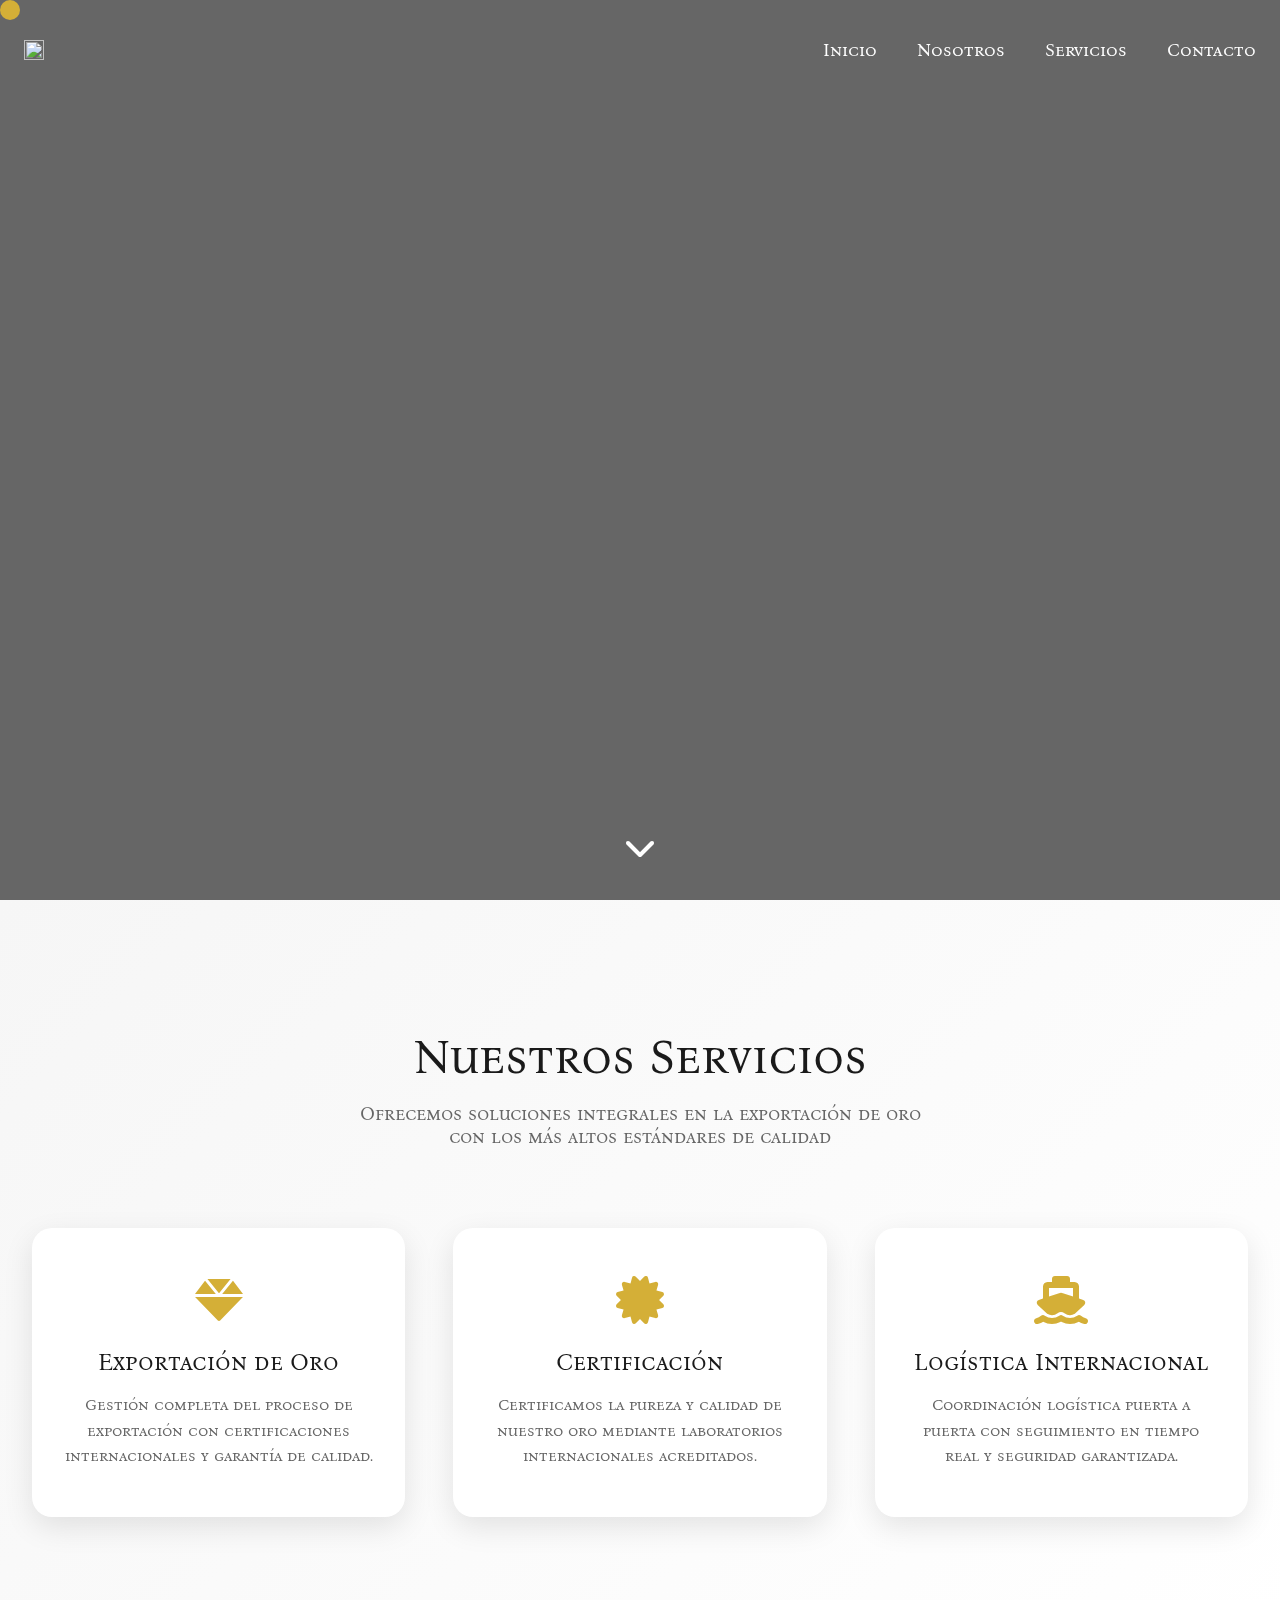
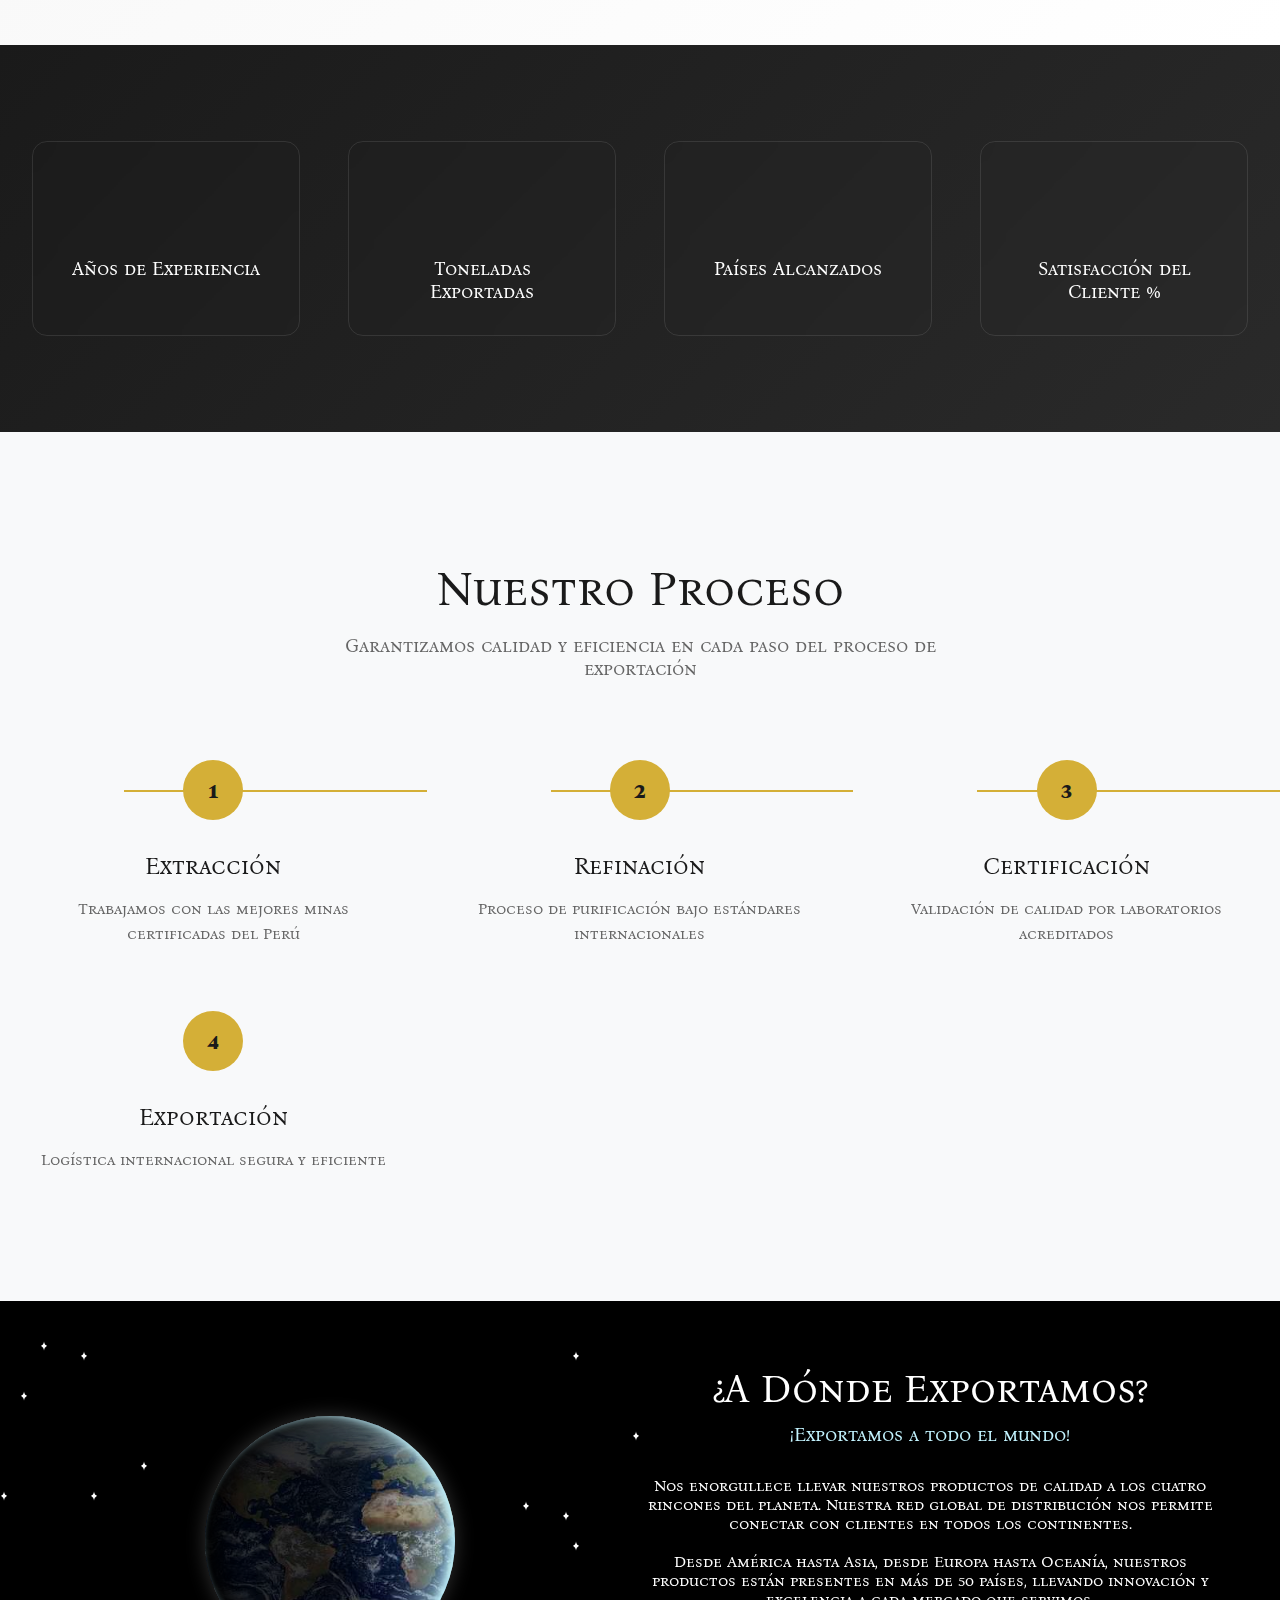
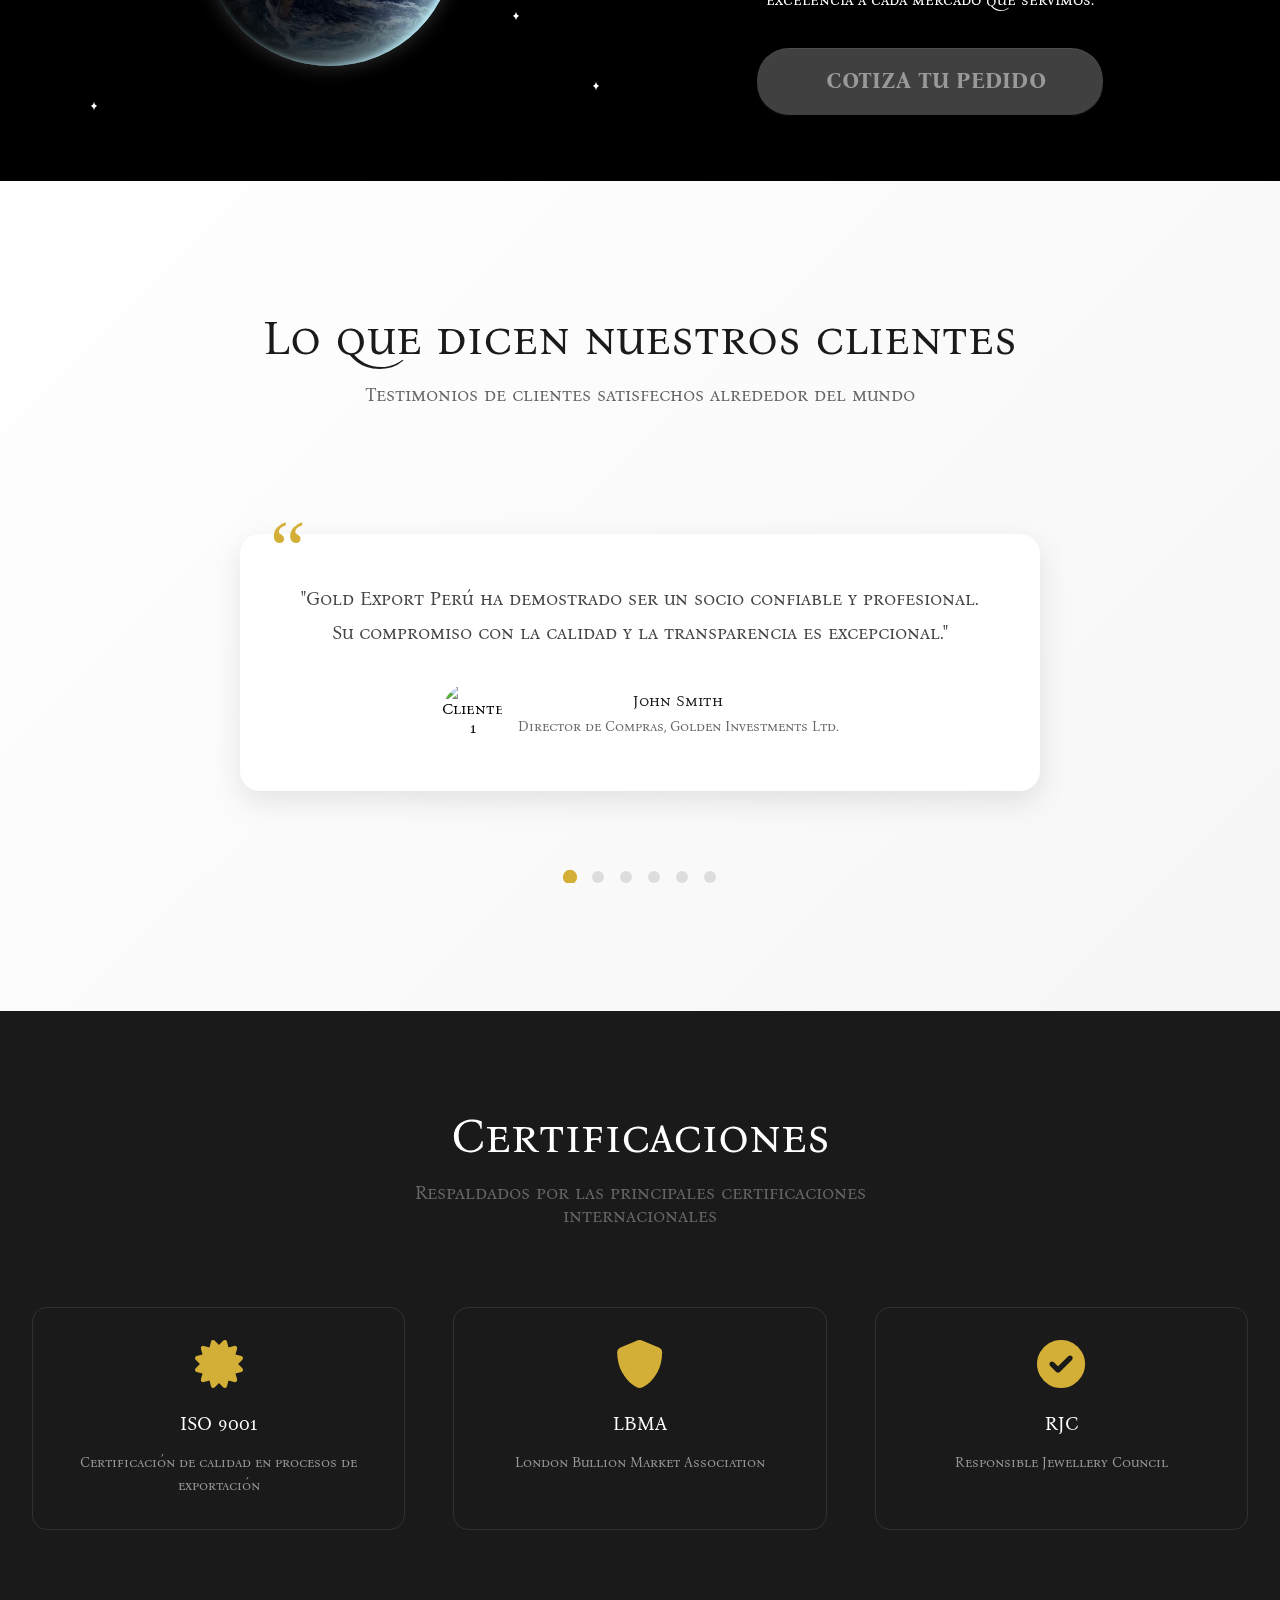
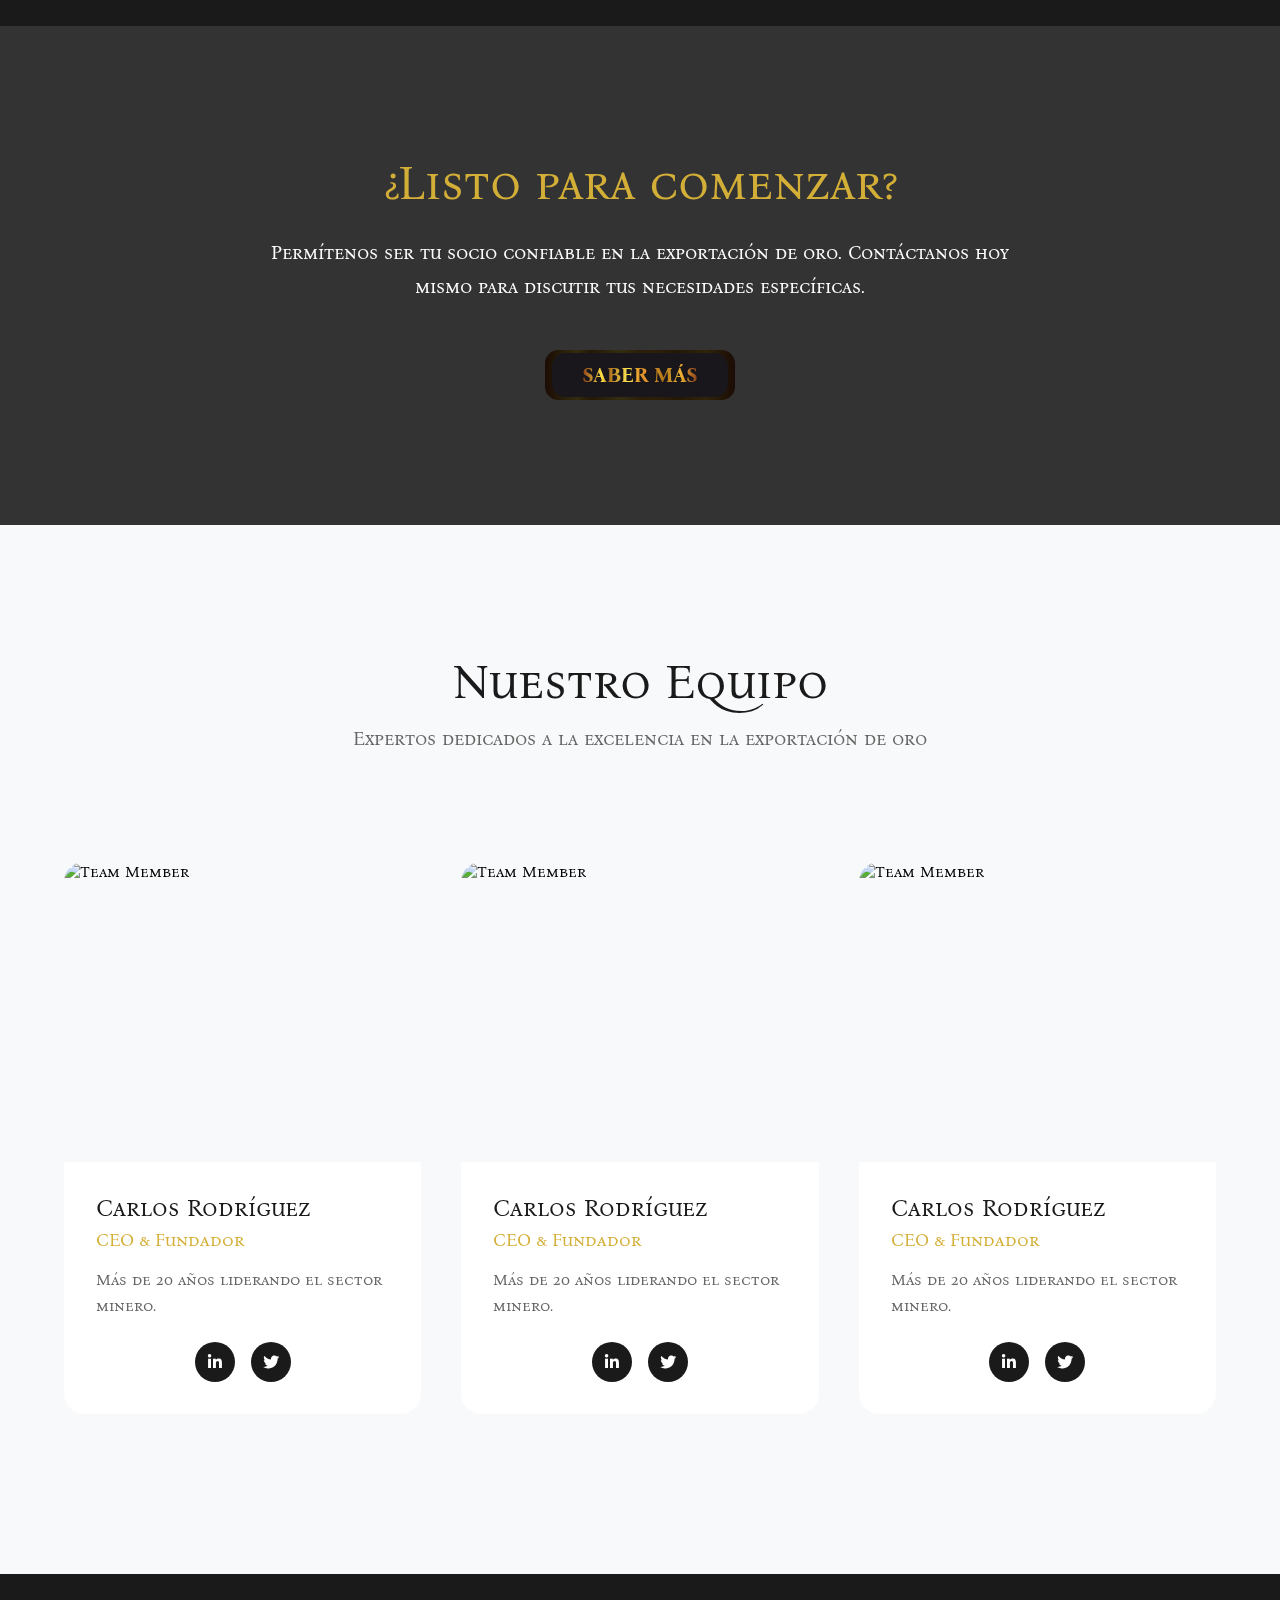
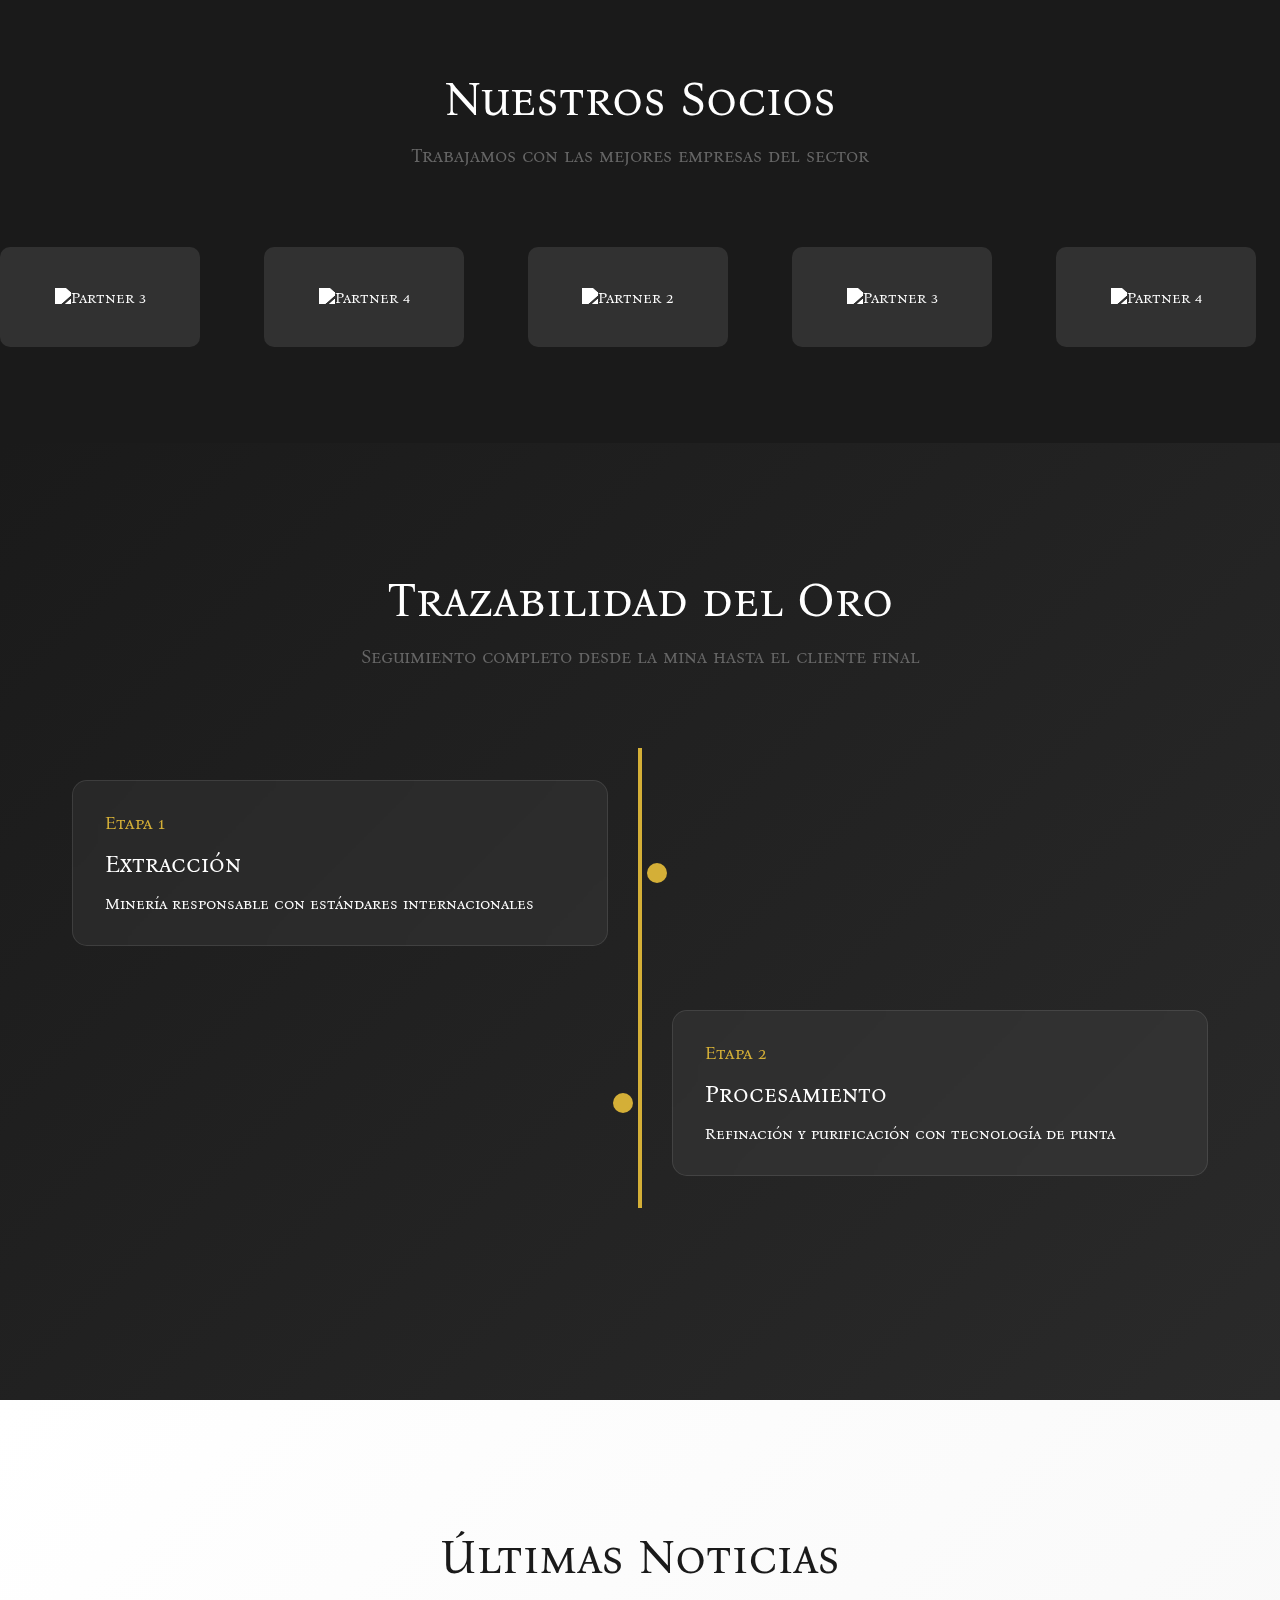
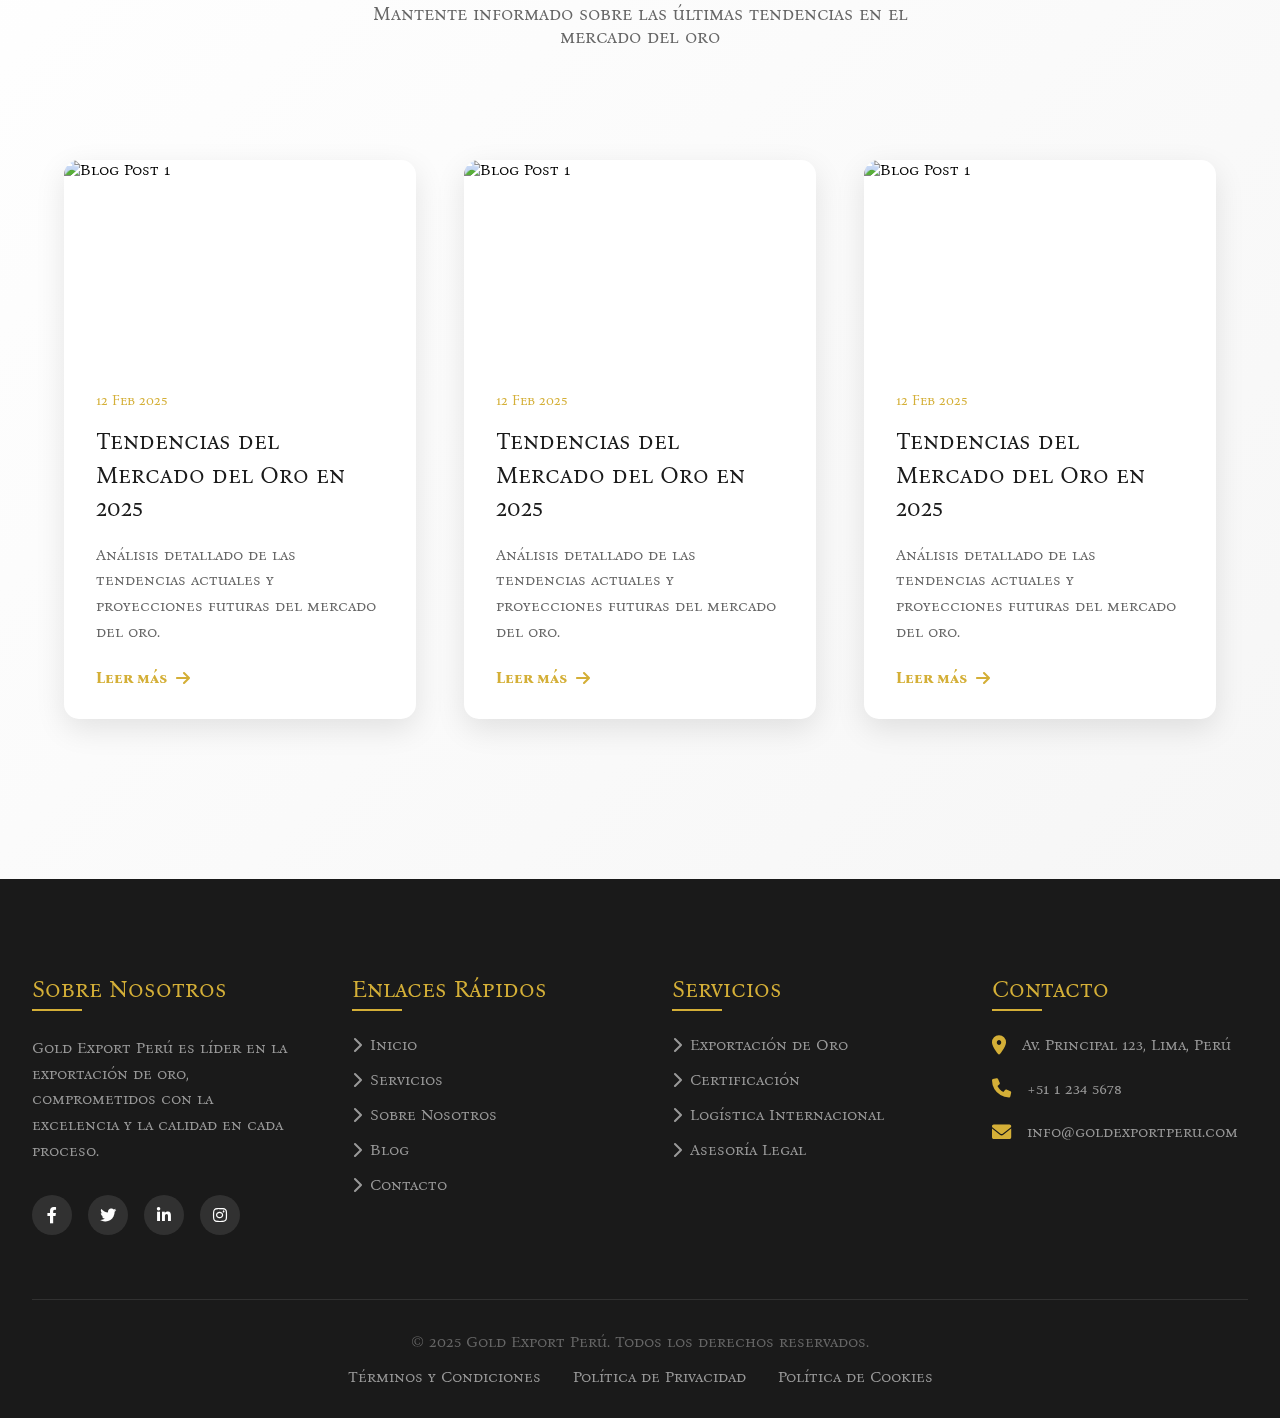
==== commit ef378e98: "Update index.html" ====
--- a/index.html
+++ b/index.html
@@ -30,7 +30,7 @@
             <div class="nav-links">
                 <a href="index.html">Inicio</a>
                 <a href="html/nosotros.html">Nosotros</a>
-                <a href="/html/servicios.html">Servicios</a>
+                <a href="html/servicios.html">Servicios</a>
                 <a href="html/contacto.html">Contacto</a>
             </div>
         </div>
--- a/css/styles.css
+++ b/css/styles.css
@@ -14,6 +14,7 @@
     font-weight: 400;
     font-style: normal;
 }
+
 
 .cursor-follow {
     width: 20px;
@@ -35,18 +36,18 @@
     background: rgba(26, 26, 26, 0.95) transparent;
     z-index: 1000;
     transition: all 0.3s ease;
-    
-    
+
+
 }
 
 .nav.scrolled {
     padding: 0.8rem 0.5rem;
     background: rgba(26, 26, 26, 0.98);
-    box-shadow: 0 2px 10px rgba(0,0,0,0.1);
+    box-shadow: 0 2px 10px rgba(0, 0, 0, 0.1);
     opacity: 0.8;
-    image-resolution: from-image;   
-   
-    
+    image-resolution: from-image;
+
+
 }
 
 
@@ -112,7 +113,7 @@
     transition: all 0.6s ease;
 }
 
-.heroimg.scrolled{
+.heroimg.scrolled {
     width: 50%;
     height: 50%;
     object-fit: cover;
@@ -215,7 +216,7 @@
 
 .cta-button:hover {
     transform: translateY(-5px);
-    box-shadow: 0 10px 20px rgba(0,0,0,0.2);
+    box-shadow: 0 10px 20px rgba(0, 0, 0, 0.2);
 }
 
 .cta-button::before {
@@ -225,12 +226,10 @@
     left: -100%;
     width: 100%;
     height: 100%;
-    background: linear-gradient(
-        120deg,
-        transparent,
-        rgba(255,255,255,0.2),
-        transparent
-    );
+    background: linear-gradient(120deg,
+            transparent,
+            rgba(255, 255, 255, 0.2),
+            transparent);
     transition: 0.5s;
 }
 
@@ -251,12 +250,19 @@
 }
 
 @keyframes bounce {
-    0%, 20%, 50%, 80%, 100% {
+
+    0%,
+    20%,
+    50%,
+    80%,
+    100% {
         transform: translateY(0);
     }
+
     40% {
         transform: translateY(-30px);
     }
+
     60% {
         transform: translateY(-15px);
     }
@@ -265,8 +271,8 @@
 .services {
     padding: 8rem 2rem;
     background: linear-gradient(135deg, #f6f6f6 0%, #ffffff 100%);
-   
-    
+
+
 }
 
 .section-title {
@@ -278,6 +284,10 @@
     font-size: 3rem;
     color: var(--dark);
     margin-bottom: 1rem;
+}
+
+.text-blanco {
+    color: white !important;
 }
 
 .section-title p {
@@ -303,7 +313,7 @@
     transition: all 0.3s ease;
     position: relative;
     overflow: hidden;
-    box-shadow: 0 10px 30px rgba(0,0,0,0.1);
+    box-shadow: 0 10px 30px rgba(0, 0, 0, 0.1);
 }
 
 .service-card::before {
@@ -432,307 +442,307 @@
 
 /* Sección de Estadísticas */
 .stats {
-padding: 6rem 0;
-background: linear-gradient(135deg, var(--dark) 0%, #2a2a2a 100%);
-color: var(--light);
-position: relative;
-overflow: hidden;
+    padding: 6rem 0;
+    background: linear-gradient(135deg, var(--dark) 0%, #2a2a2a 100%);
+    color: var(--light);
+    position: relative;
+    overflow: hidden;
 }
 
 .stats::before {
-content: '';
-position: absolute;
-top: 0;
-left: 0;
-width: 100%;
-height: 100%;
-background: url('/api/placeholder/1920/1080') center/cover;
-opacity: 0.1;
+    content: '';
+    position: absolute;
+    top: 0;
+    left: 0;
+    width: 100%;
+    height: 100%;
+    background: url('/api/placeholder/1920/1080') center/cover;
+    opacity: 0.1;
 }
 
 .stats-container {
-max-width: 1400px;
-margin: 0 auto;
-padding: 0 2rem;
-position: relative;
-z-index: 1;
+    max-width: 1400px;
+    margin: 0 auto;
+    padding: 0 2rem;
+    position: relative;
+    z-index: 1;
 }
 
 .stats-grid {
-display: grid;
-grid-template-columns: repeat(auto-fit, minmax(250px, 1fr));
-gap: 3rem;
+    display: grid;
+    grid-template-columns: repeat(auto-fit, minmax(250px, 1fr));
+    gap: 3rem;
 }
 
 .stat-item {
-text-align: center;
-padding: 2rem;
-border: 1px solid rgba(255,255,255,0.1);
-border-radius: 15px;
-backdrop-filter: blur(10px);
-transition: transform 0.3s ease;
+    text-align: center;
+    padding: 2rem;
+    border: 1px solid rgba(255, 255, 255, 0.1);
+    border-radius: 15px;
+    backdrop-filter: blur(10px);
+    transition: transform 0.3s ease;
 }
 
 .stat-item:hover {
-transform: translateY(-10px);
-border-color: var(--gold);
+    transform: translateY(-10px);
+    border-color: var(--gold);
 }
 
 .stat-number {
-font-size: 3.5rem;
-font-weight: bold;
-color: var(--gold);
-margin-bottom: 1rem;
-opacity: 0;
+    font-size: 3.5rem;
+    font-weight: bold;
+    color: var(--gold);
+    margin-bottom: 1rem;
+    opacity: 0;
 }
 
 .stat-label {
-font-size: 1.2rem;
-color: #ffffff;
+    font-size: 1.2rem;
+    color: #ffffff;
 }
 
 /* Sección de Proceso */
 .process {
-padding: 8rem 2rem;
-background: #f8f9fa;
+    padding: 8rem 2rem;
+    background: #f8f9fa;
 }
 
 .process-steps {
-max-width: 1400px;
-margin: 0 auto;
-display: grid;
-grid-template-columns: repeat(auto-fit, minmax(300px, 1fr));
-gap: 4rem;
-position: relative;
+    max-width: 1400px;
+    margin: 0 auto;
+    display: grid;
+    grid-template-columns: repeat(auto-fit, minmax(300px, 1fr));
+    gap: 4rem;
+    position: relative;
 }
 
 .process-step {
-text-align: center;
-position: relative;
+    text-align: center;
+    position: relative;
 }
 
 .step-number {
-width: 60px;
-height: 60px;
-background: var(--gold);
-border-radius: 50%;
-display: flex;
-align-items: center;
-justify-content: center;
-font-size: 1.5rem;
-font-weight: bold;
-color: var(--dark);
-margin: 0 auto 2rem;
-position: relative;
-z-index: 2;
+    width: 60px;
+    height: 60px;
+    background: var(--gold);
+    border-radius: 50%;
+    display: flex;
+    align-items: center;
+    justify-content: center;
+    font-size: 1.5rem;
+    font-weight: bold;
+    color: var(--dark);
+    margin: 0 auto 2rem;
+    position: relative;
+    z-index: 2;
 }
 
 .process-step:not(:last-child)::after {
-content: '';
-position: absolute;
-top: 30px;
-right: -2rem;
-width: calc(100% - 60px);
-height: 2px;
-background: var(--gold);
-z-index: 1;
+    content: '';
+    position: absolute;
+    top: 30px;
+    right: -2rem;
+    width: calc(100% - 60px);
+    height: 2px;
+    background: var(--gold);
+    z-index: 1;
 }
 
 .step-content h3 {
-font-size: 1.5rem;
-margin-bottom: 1rem;
-color: var(--dark);
+    font-size: 1.5rem;
+    margin-bottom: 1rem;
+    color: var(--dark);
 }
 
 .step-content p {
-color: #666;
-line-height: 1.6;
+    color: #666;
+    line-height: 1.6;
 }
 
 /* Sección de Testimonios */
 .testimonials {
-padding: 8rem 2rem;
-background: linear-gradient(135deg, #ffffff 0%, #f6f6f6 100%);
+    padding: 8rem 2rem;
+    background: linear-gradient(135deg, #ffffff 0%, #f6f6f6 100%);
 }
 
 .testimonials-slider {
-max-width: 1200px;
-margin: 0 auto;
-overflow: hidden;
-position: relative;
+    max-width: 1200px;
+    margin: 0 auto;
+    overflow: hidden;
+    position: relative;
 }
 
 .testimonials-track {
-display: flex;
-transition: transform 0.5s ease;
+    display: flex;
+    transition: transform 0.5s ease;
 }
 
 .testimonial-card {
-min-width: 100%;
-padding: 3rem;
-text-align: center;
+    min-width: 100%;
+    padding: 3rem;
+    text-align: center;
 }
 
 .testimonial-content {
-max-width: 800px;
-margin: 0 auto;
-background: var(--light);
-padding: 3rem;
-border-radius: 20px;
-box-shadow: 0 10px 30px rgba(0,0,0,0.1);
-position: relative;
+    max-width: 800px;
+    margin: 0 auto;
+    background: var(--light);
+    padding: 3rem;
+    border-radius: 20px;
+    box-shadow: 0 10px 30px rgba(0, 0, 0, 0.1);
+    position: relative;
 }
 
 .testimonial-content::before {
-content: '\201C';
-position: absolute;
-top: -30px;
-left: 30px;
-font-size: 5rem;
-color: var(--gold);
-font-family: serif;
+    content: '\201C';
+    position: absolute;
+    top: -30px;
+    left: 30px;
+    font-size: 5rem;
+    color: var(--gold);
+    font-family: serif;
 }
 
 .testimonial-text {
-font-size: 1.2rem;
-line-height: 1.8;
-margin-bottom: 2rem;
-color: #444;
+    font-size: 1.2rem;
+    line-height: 1.8;
+    margin-bottom: 2rem;
+    color: #444;
 }
 
 .testimonial-author {
-display: flex;
-align-items: center;
-justify-content: center;
-gap: 1rem;
+    display: flex;
+    align-items: center;
+    justify-content: center;
+    gap: 1rem;
 }
 
 .author-image {
-width: 60px;
-height: 60px;
-border-radius: 50%;
-overflow: hidden;
+    width: 60px;
+    height: 60px;
+    border-radius: 50%;
+    overflow: hidden;
 }
 
 .author-image img {
-width: 100%;
-height: 100%;
-object-fit: cover;
+    width: 100%;
+    height: 100%;
+    object-fit: cover;
 }
 
 .author-info h4 {
-color: var(--dark);
-margin-bottom: 0.5rem;
+    color: var(--dark);
+    margin-bottom: 0.5rem;
 }
 
 .author-info p {
-color: #666;
-font-size: 0.9rem;
+    color: #666;
+    font-size: 0.9rem;
 }
 
 .testimonial-nav {
-display: flex;
-justify-content: center;
-gap: 1rem;
-margin-top: 2rem;
+    display: flex;
+    justify-content: center;
+    gap: 1rem;
+    margin-top: 2rem;
 }
 
 .nav-dot {
-width: 12px;
-height: 12px;
-border-radius: 50%;
-background: #ddd;
-cursor: pointer;
-transition: all 0.3s ease;
+    width: 12px;
+    height: 12px;
+    border-radius: 50%;
+    background: #ddd;
+    cursor: pointer;
+    transition: all 0.3s ease;
 }
 
 .nav-dot.active {
-background: var(--gold);
-transform: scale(1.2);
+    background: var(--gold);
+    transform: scale(1.2);
 }
 
 /* Sección de Certificaciones */
 .certifications {
-padding: 6rem 2rem;
-background: var(--dark);
-color: var(--light);
+    padding: 6rem 2rem;
+    background: var(--dark);
+    color: var(--light);
 }
 
 .certifications-grid {
-max-width: 1400px;
-margin: 0 auto;
-display: grid;
-grid-template-columns: repeat(auto-fit, minmax(200px, 1fr));
-gap: 3rem;
+    max-width: 1400px;
+    margin: 0 auto;
+    display: grid;
+    grid-template-columns: repeat(auto-fit, minmax(200px, 1fr));
+    gap: 3rem;
 }
 
 .certification-item {
-text-align: center;
-padding: 2rem;
-border: 1px solid rgba(255,255,255,0.1);
-border-radius: 15px;
-transition: all 0.3s ease;
+    text-align: center;
+    padding: 2rem;
+    border: 1px solid rgba(255, 255, 255, 0.1);
+    border-radius: 15px;
+    transition: all 0.3s ease;
 }
 
 .certification-item:hover {
-transform: translateY(-10px);
-border-color: var(--gold);
+    transform: translateY(-10px);
+    border-color: var(--gold);
 }
 
 .certification-icon {
-font-size: 3rem;
-color: var(--gold);
-margin-bottom: 1.5rem;
+    font-size: 3rem;
+    color: var(--gold);
+    margin-bottom: 1.5rem;
 }
 
 .certification-title {
-font-size: 1.2rem;
-margin-bottom: 1rem;
+    font-size: 1.2rem;
+    margin-bottom: 1rem;
 }
 
 .certification-text {
-color: #999;
-font-size: 0.9rem;
-line-height: 1.6;
+    color: #999;
+    font-size: 0.9rem;
+    line-height: 1.6;
 }
 
 /* Sección de CTA Final */
 .cta-section {
-padding: 8rem 2rem;
-background: linear-gradient(rgba(0,0,0,0.8), rgba(0,0,0,0.8)), url('/api/placeholder/1920/1080') center/cover fixed;
-color: var(--light);
-text-align: center;
+    padding: 8rem 2rem;
+    background: linear-gradient(rgba(0, 0, 0, 0.8), rgba(0, 0, 0, 0.8)), url('/api/placeholder/1920/1080') center/cover fixed;
+    color: var(--light);
+    text-align: center;
 }
 
 .cta-content {
-max-width: 800px;
-margin: 0 auto;
+    max-width: 800px;
+    margin: 0 auto;
 }
 
 .cta-title {
-font-size: 3rem;
-margin-bottom: 1.5rem;
-color: var(--gold);
+    font-size: 3rem;
+    margin-bottom: 1.5rem;
+    color: var(--gold);
 }
 
 .cta-text {
-font-size: 1.2rem;
-margin-bottom: 3rem;
-line-height: 1.8;
+    font-size: 1.2rem;
+    margin-bottom: 3rem;
+    line-height: 1.8;
 }
 
 @media (max-width: 768px) {
-.process-step:not(:last-child)::after {
-display: none;
-}
-
-.stat-number {
-font-size: 2.5rem;
-}
-
-.cta-title {
-font-size: 2rem;
-}
+    .process-step:not(:last-child)::after {
+        display: none;
+    }
+
+    .stat-number {
+        font-size: 2.5rem;
+    }
+
+    .cta-title {
+        font-size: 2rem;
+    }
 }
 
 .team {
@@ -742,291 +752,296 @@
 
 /* Enhanced Team Section */
 .team-grid {
-display: grid;
-grid-template-columns: repeat(auto-fit, minmax(300px, 1fr));
-gap: 2.5rem;
-padding: 2rem;
+    display: grid;
+    grid-template-columns: repeat(auto-fit, minmax(300px, 1fr));
+    gap: 2.5rem;
+    padding: 2rem;
 }
 
 .team-member {
-position: relative;
-background: transparent;
-border-radius: 20px;
-overflow: hidden;
+    position: relative;
+    background: transparent;
+    border-radius: 20px;
+    overflow: hidden;
 }
 
 .team-member::before {
-content: '';
-position: absolute;
-inset: 0;
-background: linear-gradient(45deg, var(--gold), var(--dark-gold));
-transform: translateY(100%);
-transition: transform 0.5s ease;
+    content: '';
+    position: absolute;
+    inset: 0;
+    background: linear-gradient(45deg, var(--gold), var(--dark-gold));
+    transform: translateY(100%);
+    transition: transform 0.5s ease;
 }
 
 .team-member:hover::before {
-transform: translateY(0);
+    transform: translateY(0);
 }
 
 .member-image {
-position: relative;
-height: 400px;
-clip-path: polygon(0 0, 100% 0, 100% 85%, 0 100%);
+    position: relative;
+    height: 400px;
+    clip-path: polygon(0 0, 100% 0, 100% 85%, 0 100%);
 }
 
 .member-info {
-position: relative;
-padding: 2rem;
-transform: translateY(0);
-transition: transform 0.5s ease;
-background: rgba(255, 255, 255, 0.9);
-backdrop-filter: blur(10px);
+    position: relative;
+    padding: 2rem;
+    transform: translateY(0);
+    transition: transform 0.5s ease;
+    background: rgba(255, 255, 255, 0.9);
+    backdrop-filter: blur(10px);
 }
 
 .team-member:hover .member-info {
-transform: translateY(-80px);
-background: transparent;
+    transform: translateY(-80px);
+    background: transparent;
 }
 
 .team-member:hover .member-name,
 .team-member:hover .member-position,
 .team-member:hover .member-bio {
-color: var(--light);
+    color: var(--light);
 }
 
 /* Enhanced Blog Section */
 .blog-grid {
-display: grid;
-grid-template-columns: repeat(auto-fit, minmax(350px, 1fr));
-gap: 3rem;
-padding: 2rem;
+    display: grid;
+    grid-template-columns: repeat(auto-fit, minmax(350px, 1fr));
+    gap: 3rem;
+    padding: 2rem;
 }
 
 .blog-card {
-position: relative;
-background: var(--light);
-border-radius: 20px;
-overflow: hidden;
-transition: all 0.5s ease;
+    position: relative;
+    background: var(--light);
+    border-radius: 20px;
+    overflow: hidden;
+    transition: all 0.5s ease;
 }
 
 .blog-image {
-height: 250px;
+    height: 250px;
 }
 
 .blog-content {
-position: relative;
-padding: 2.5rem;
+    position: relative;
+    padding: 2.5rem;
 }
 
 .blog-category {
-position: absolute;
-top: -15px;
-left: 20px;
-background: var(--gold);
-color: var(--dark);
-padding: 0.5rem 1.5rem;
-border-radius: 20px;
-font-weight: bold;
+    position: absolute;
+    top: -15px;
+    left: 20px;
+    background: var(--gold);
+    color: var(--dark);
+    padding: 0.5rem 1.5rem;
+    border-radius: 20px;
+    font-weight: bold;
 }
 
 .blog-card:hover {
-transform: translateY(-15px);
-box-shadow: 0 20px 40px rgba(0,0,0,0.2);
+    transform: translateY(-15px);
+    box-shadow: 0 20px 40px rgba(0, 0, 0, 0.2);
 }
 
 /* New Partners Slider Section */
 .partners {
-padding: 6rem 0;
-background: var(--dark);
-overflow: hidden;
-position: relative;
+    padding: 6rem 0;
+    background: var(--dark);
+    overflow: hidden;
+    position: relative;
 }
 
 .partners-track {
-display: flex;
-animation: scroll 30s linear infinite;
-gap: 4rem;
+    display: flex;
+    animation: scroll 30s linear infinite;
+    gap: 4rem;
 }
 
 .partner-item {
-min-width: 200px;
-height: 100px;
-background: rgba(255,255,255,0.1);
-border-radius: 10px;
-display: flex;
-align-items: center;
-justify-content: center;
-transition: all 0.3s ease;
+    min-width: 200px;
+    height: 100px;
+    background: rgba(255, 255, 255, 0.1);
+    border-radius: 10px;
+    display: flex;
+    align-items: center;
+    justify-content: center;
+    transition: all 0.3s ease;
 }
 
 .partner-item:hover {
-background: var(--gold);
-transform: translateY(-10px);
+    background: var(--gold);
+    transform: translateY(-10px);
 }
 
 .partner-item img {
-max-width: 80%;
-max-height: 80%;
-filter: brightness(0) invert(1);
-transition: all 0.3s ease;
+    max-width: 80%;
+    max-height: 80%;
+    filter: brightness(0) invert(1);
+    transition: all 0.3s ease;
 }
 
 @keyframes scroll {
-0% { transform: translateX(0); }
-100% { transform: translateX(-100%); }
+    0% {
+        transform: translateX(0);
+    }
+
+    100% {
+        transform: translateX(-100%);
+    }
 }
 
 /* New Gold Traceability Section */
 .traceability {
-padding: 8rem 2rem;
-background: linear-gradient(135deg, var(--dark) 0%, #2a2a2a 100%);
-color: var(--light);
-position: relative;
-overflow: hidden;
+    padding: 8rem 2rem;
+    background: linear-gradient(135deg, var(--dark) 0%, #2a2a2a 100%);
+    color: var(--light);
+    position: relative;
+    overflow: hidden;
 }
 
 .timeline {
-max-width: 1200px;
-margin: 4rem auto;
-position: relative;
+    max-width: 1200px;
+    margin: 4rem auto;
+    position: relative;
 }
 
 .timeline::before {
-content: '';
-position: absolute;
-top: 0;
-left: 50%;
-transform: translateX(-50%);
-width: 4px;
-height: 100%;
-background: var(--gold);
+    content: '';
+    position: absolute;
+    top: 0;
+    left: 50%;
+    transform: translateX(-50%);
+    width: 4px;
+    height: 100%;
+    background: var(--gold);
 }
 
 .timeline-item {
-width: 50%;
-padding: 2rem;
-position: relative;
+    width: 50%;
+    padding: 2rem;
+    position: relative;
 }
 
 .timeline-item:nth-child(even) {
-margin-left: 50%;
+    margin-left: 50%;
 }
 
 .timeline-content {
-background: rgba(255,255,255,0.05);
-padding: 2rem;
-border-radius: 15px;
-backdrop-filter: blur(10px);
-border: 1px solid rgba(255,255,255,0.1);
-position: relative;
+    background: rgba(255, 255, 255, 0.05);
+    padding: 2rem;
+    border-radius: 15px;
+    backdrop-filter: blur(10px);
+    border: 1px solid rgba(255, 255, 255, 0.1);
+    position: relative;
 }
 
 .timeline-content::before {
-content: '';
-position: absolute;
-top: 50%;
-width: 20px;
-height: 20px;
-background: var(--gold);
-border-radius: 50%;
+    content: '';
+    position: absolute;
+    top: 50%;
+    width: 20px;
+    height: 20px;
+    background: var(--gold);
+    border-radius: 50%;
 }
 
 .timeline-item:nth-child(odd) .timeline-content::before {
-right: -60px;
+    right: -60px;
 }
 
 .timeline-item:nth-child(even) .timeline-content::before {
-left: -60px;
+    left: -60px;
 }
 
 .timeline-date {
-color: var(--gold);
-font-size: 1.1rem;
-margin-bottom: 1rem;
+    color: var(--gold);
+    font-size: 1.1rem;
+    margin-bottom: 1rem;
 }
 
 .timeline-title {
-font-size: 1.5rem;
-margin-bottom: 1rem;
+    font-size: 1.5rem;
+    margin-bottom: 1rem;
 }
 
 /* New Reviews Section */
 .reviews {
-padding: 8rem 2rem;
-background: #f8f9fa;
+    padding: 8rem 2rem;
+    background: #f8f9fa;
 }
 
 .reviews-container {
-max-width: 1400px;
-margin: 0 auto;
+    max-width: 1400px;
+    margin: 0 auto;
 }
 
 .reviews-grid {
-display: grid;
-grid-template-columns: repeat(auto-fit, minmax(300px, 1fr));
-gap: 3rem;
-padding: 2rem;
+    display: grid;
+    grid-template-columns: repeat(auto-fit, minmax(300px, 1fr));
+    gap: 3rem;
+    padding: 2rem;
 }
 
 .review-card {
-background: var(--light);
-border-radius: 20px;
-padding: 3rem 2rem;
-position: relative;
-transition: all 0.3s ease;
+    background: var(--light);
+    border-radius: 20px;
+    padding: 3rem 2rem;
+    position: relative;
+    transition: all 0.3s ease;
 }
 
 .review-card::before {
-content: '"';
-position: absolute;
-top: -20px;
-left: 20px;
-font-size: 8rem;
-color: var(--gold);
-opacity: 0.1;
-font-family: serif;
+    content: '"';
+    position: absolute;
+    top: -20px;
+    left: 20px;
+    font-size: 8rem;
+    color: var(--gold);
+    opacity: 0.1;
+    font-family: serif;
 }
 
 .review-rating {
-color: var(--gold);
-font-size: 1.5rem;
-margin-bottom: 1rem;
+    color: var(--gold);
+    font-size: 1.5rem;
+    margin-bottom: 1rem;
 }
 
 .review-text {
-font-size: 1.1rem;
-line-height: 1.8;
-margin-bottom: 2rem;
-color: #444;
+    font-size: 1.1rem;
+    line-height: 1.8;
+    margin-bottom: 2rem;
+    color: #444;
 }
 
 .reviewer {
-display: flex;
-align-items: center;
-gap: 1rem;
+    display: flex;
+    align-items: center;
+    gap: 1rem;
 }
 
 .reviewer-image {
-width: 60px;
-height: 60px;
-border-radius: 50%;
-overflow: hidden;
+    width: 60px;
+    height: 60px;
+    border-radius: 50%;
+    overflow: hidden;
 }
 
 .reviewer-info h4 {
-color: var(--dark);
-margin-bottom: 0.2rem;
+    color: var(--dark);
+    margin-bottom: 0.2rem;
 }
 
 .reviewer-info p {
-color: #666;
-font-size: 0.9rem;
+    color: #666;
+    font-size: 0.9rem;
 }
 
 .review-card:hover {
-transform: translateY(-10px);
-box-shadow: 0 20px 40px rgba(0,0,0,0.1);
+    transform: translateY(-10px);
+    box-shadow: 0 20px 40px rgba(0, 0, 0, 0.1);
 }
 
 
@@ -1106,7 +1121,7 @@
     background: var(--light);
     border-radius: 15px;
     overflow: hidden;
-    box-shadow: 0 10px 30px rgba(0,0,0,0.1);
+    box-shadow: 0 10px 30px rgba(0, 0, 0, 0.1);
     transition: transform 0.3s ease;
 }
 
@@ -1246,7 +1261,7 @@
     width: 40px;
     height: 40px;
     border-radius: 50%;
-    background: rgba(255,255,255,0.1);
+    background: rgba(255, 255, 255, 0.1);
     color: var(--light);
     display: flex;
     align-items: center;
@@ -1261,7 +1276,7 @@
 }
 
 .footer-bottom {
-    border-top: 1px solid rgba(255,255,255,0.1);
+    border-top: 1px solid rgba(255, 255, 255, 0.1);
     padding-top: 2rem;
     text-align: center;
     color: #666;
@@ -1297,120 +1312,122 @@
         gap: 1rem;
     }
 }
+
 a {
     color: inherit;
     text-decoration: none;
 }
+
 .Btn {
-width: 140px;
-height: 40px;
-border: none;
-border-radius: 10px;
-background: linear-gradient(to right,#77530a,#ffd277,#77530a,#77530a,#ffd277,#77530a);
-background-size: 250%;
-background-position: left;
-color: #ffd277;
-position: relative;
-display: flex;
-align-items: center;
-justify-content: center;
-cursor: pointer;
-transition-duration: 1s;
-overflow: hidden;
-padding: 20px;
-margin: 0 auto;
-}
-
-.Btn::before {
-position: absolute;
-content: "CONTACTANOS";
-color: #ffd277;
-display: flex;
-align-items: center;
-justify-content: center;
-width: 97%;
-height: 90%;
-border-radius: 8px;
-transition-duration: 1s;
-background-color: rgba(0, 0, 0, 0.842);
-background-size: 200%;
-}
-
-.Btn:hover {
-background-position: right;
-transition-duration: 1s;
-}
-
-.Btn:hover::before {
-background-position: right;
-transition-duration: 1s;
-}
-
-.Btn:active {
-transform: scale(0.95);
-}
-
-.Btn2 {
-width: 140px;
-height: 40px;
-border: none;
-border-radius: 10px;
-background: linear-gradient(to right,#77530a,#ffd277,#77530a,#77530a,#ffd277,#77530a);
-background-size: 250%;
-background-position: left;
-color: #ffd277;
-position: relative;
-display: flex;
-align-items: center;
-justify-content: center;
-cursor: pointer;
-transition-duration: 1s;
-overflow: hidden;
-padding: 26px 100px;
-margin: 0 auto;
-}
-
-.Btn2:before {
-position: absolute;
-content: "CONOCER MÁS";
-color: #ffd277;
-display: flex;
-align-items: center;
-justify-content: center;
-width: 97%;
-height: 90%;
-border-radius: 8px;
-transition-duration: 1s;
-background-color: rgba(0, 0, 0, 0.842);
-background-size: 200%;
-}
-
-.Btn2:hover {
-background-position: right;
-transition-duration: 1s;
-}
-
-.Btn2:hover::before {
-background-position: right;
-transition-duration: 1s;
-}
-
-.Btn2:active {
-transform: scale(0.95);
-}
-
-
-
-.container2 {
-    transition: 200ms ease;
+    width: 140px;
+    height: 40px;
+    border: none;
+    border-radius: 10px;
+    background: linear-gradient(to right, #77530a, #ffd277, #77530a, #77530a, #ffd277, #77530a);
+    background-size: 250%;
+    background-position: left;
+    color: #ffd277;
     position: relative;
     display: flex;
     align-items: center;
     justify-content: center;
     cursor: pointer;
-  }
-  
-  .button2 {
+    transition-duration: 1s;
+    overflow: hidden;
+    padding: 20px;
+    margin: 0 auto;
+}
+
+.Btn::before {
+    position: absolute;
+    content: "CONTACTANOS";
+    color: #ffd277;
+    display: flex;
+    align-items: center;
+    justify-content: center;
+    width: 97%;
+    height: 90%;
+    border-radius: 8px;
+    transition-duration: 1s;
+    background-color: rgba(0, 0, 0, 0.842);
+    background-size: 200%;
+}
+
+.Btn:hover {
+    background-position: right;
+    transition-duration: 1s;
+}
+
+.Btn:hover::before {
+    background-position: right;
+    transition-duration: 1s;
+}
+
+.Btn:active {
+    transform: scale(0.95);
+}
+
+.Btn2 {
+    width: 140px;
+    height: 40px;
+    border: none;
+    border-radius: 10px;
+    background: linear-gradient(to right, #77530a, #ffd277, #77530a, #77530a, #ffd277, #77530a);
+    background-size: 250%;
+    background-position: left;
+    color: #ffd277;
+    position: relative;
+    display: flex;
+    align-items: center;
+    justify-content: center;
+    cursor: pointer;
+    transition-duration: 1s;
+    overflow: hidden;
+    padding: 26px 100px;
+    margin: 0 auto;
+}
+
+.Btn2:before {
+    position: absolute;
+    content: "CONOCER MÁS";
+    color: #ffd277;
+    display: flex;
+    align-items: center;
+    justify-content: center;
+    width: 97%;
+    height: 90%;
+    border-radius: 8px;
+    transition-duration: 1s;
+    background-color: rgba(0, 0, 0, 0.842);
+    background-size: 200%;
+}
+
+.Btn2:hover {
+    background-position: right;
+    transition-duration: 1s;
+}
+
+.Btn2:hover::before {
+    background-position: right;
+    transition-duration: 1s;
+}
+
+.Btn2:active {
+    transform: scale(0.95);
+}
+
+
+
+.container2 {
+    transition: 200ms ease;
+    position: relative;
+    display: flex;
+    align-items: center;
+    justify-content: center;
+    cursor: pointer;
+}
+
+.button2 {
     position: relative;
     display: flex;
     align-items: center;
@@ -1420,245 +1437,730 @@
     border-radius: 1em;
     background-color: #19171C;
     transition: 500ms ease;
-  }
-  
-  .button2 p {
+}
+
+.button2:hover {
+    cursor: pointer;
+}
+
+.button2 p {
     font-size: 20px;
     font-weight: bold;
-    background: rgb(137,60,21);
-    background: linear-gradient(90deg, rgba(137,60,21,1) 0%, rgba(255,222,68,1) 17%, rgba(177,116,30,1) 24%, rgba(255,231,82,1) 40%, rgba(224,147,38,1) 50%, rgba(228,150,42,1) 59%, rgba(176,120,27,1) 70%, rgba(239,179,51,1) 85%, rgba(135,58,26,1) 100%);
+    background: rgb(137, 60, 21);
+    background: linear-gradient(90deg, rgba(137, 60, 21, 1) 0%, rgba(255, 222, 68, 1) 17%, rgba(177, 116, 30, 1) 24%, rgba(255, 231, 82, 1) 40%, rgba(224, 147, 38, 1) 50%, rgba(228, 150, 42, 1) 59%, rgba(176, 120, 27, 1) 70%, rgba(239, 179, 51, 1) 85%, rgba(135, 58, 26, 1) 100%);
     -webkit-background-clip: text;
     -webkit-text-fill-color: transparent;
-  }
-  
-  .button2::before {
+}
+
+.button2::before {
     position: absolute;
     content: '';
     width: 190px;
     height: 50px;
     border-radius: 1em;
     background-size: 100%;
-    background: rgb(137,60,21);
-    background: linear-gradient(90deg, rgba(137,60,21,1) 0%, rgba(255,222,68,1) 17%, rgba(177,116,30,1) 24%, rgba(255,231,82,1) 40%, rgba(224,147,38,1) 50%, rgba(228,150,42,1) 59%, rgba(176,120,27,1) 70%, rgba(239,179,51,1) 85%, rgba(135,58,26,1) 100%);
+    background: rgb(137, 60, 21);
+    background: linear-gradient(90deg, rgba(137, 60, 21, 1) 0%, rgba(255, 222, 68, 1) 17%, rgba(177, 116, 30, 1) 24%, rgba(255, 231, 82, 1) 40%, rgba(224, 147, 38, 1) 50%, rgba(228, 150, 42, 1) 59%, rgba(176, 120, 27, 1) 70%, rgba(239, 179, 51, 1) 85%, rgba(135, 58, 26, 1) 100%);
     z-index: -1;
-  }
-  
-  .container2:hover .button2::before {
+}
+
+.container2:hover .button2::before {
     animation: golden 5s infinite alternate ease-in-out;
-  }
-  
-  .container2:hover .button2 p {
+}
+
+.container2:hover .button2 p {
     animation: golden 5s infinite alternate ease-in-out;
-  }
-  
-  .container2:hover {
+}
+
+.container2:hover {
     transform: scale(1.1);
-  }
-  
-  .container2:active {
+}
+
+.container2:active {
     transform: scale(1);
-  }
-  
-  .container2:active .button2::before {
+}
+
+.container2:active .button2::before {
     animation: golden 1s infinite alternate ease-in-out;
-  }
-  
-  .container2:active .button2 p {
+}
+
+.container2:active .button2 p {
     animation: golden 1s infinite alternate ease-in-out;
-  }
-  
-  @keyframes golden {
+}
+
+@keyframes golden {
     0% {
-      background-size: 100%;
-      background-position: 50%;
-    }
-  
+        background-size: 100%;
+        background-position: 50%;
+    }
+
     50% {
-      background-size: 500%;
-      background-position: 0%;
-    }
-  
+        background-size: 500%;
+        background-position: 0%;
+    }
+
     100% {
-      background-size: 200%;
-      background-position: 100%;
-    }
-  }
+        background-size: 200%;
+        background-position: 100%;
+    }
+}
 
 
 .golden-button {
-touch-action: manipulation;
-display: inline-block;
-outline: none;
-font-family: inherit;
-font-size: 1.2em;
-box-sizing: border-box;
-border: none;
-border-radius: 10px;
-height: 2.75em;
-line-height: 2.5em;
-text-transform: uppercase;
-padding: 0 1em;
-box-shadow: 0 3px 6px rgba(0, 0, 0, 0.16), 0 3px 6px rgba(110, 80, 20, 0.4),
-inset 0 -2px 5px 1px rgba(139, 66, 8, 1),
-inset 0 -1px 1px 3px rgba(250, 227, 133, 1);
-background-image: linear-gradient(
-160deg,
-#a54e07,
-#b47e11,
-#fef1a2,
-#bc881b,
-#a54e07
-);
-border: 1px solid #a55d07;
-color: rgb(120, 50, 5);
-text-shadow: 0 2px 2px rgba(250, 227, 133, 1);
-cursor: pointer;
-transition: all 0.2s ease-in-out;
-background-size: 100% 100%;
-background-position: center;
+    touch-action: manipulation;
+    display: inline-block;
+    outline: none;
+    font-family: inherit;
+    font-size: 1.2em;
+    box-sizing: border-box;
+    border: none;
+    border-radius: 10px;
+    height: 2.75em;
+    line-height: 2.5em;
+    text-transform: uppercase;
+    padding: 0 1em;
+    box-shadow: 0 3px 6px rgba(0, 0, 0, 0.16), 0 3px 6px rgba(110, 80, 20, 0.4),
+        inset 0 -2px 5px 1px rgba(139, 66, 8, 1),
+        inset 0 -1px 1px 3px rgba(250, 227, 133, 1);
+    background-image: linear-gradient(160deg,
+            #a54e07,
+            #b47e11,
+            #fef1a2,
+            #bc881b,
+            #a54e07);
+    border: 1px solid #a55d07;
+    color: rgb(120, 50, 5);
+    text-shadow: 0 2px 2px rgba(250, 227, 133, 1);
+    cursor: pointer;
+    transition: all 0.2s ease-in-out;
+    background-size: 100% 100%;
+    background-position: center;
 
 }
 
 .golden-button:focus,
 .golden-button:hover {
-background-size: 150% 150%;
-box-shadow: 0 10px 20px rgba(0, 0, 0, 0.19), 0 6px 6px rgba(0, 0, 0, 0.23),
-inset 0 -2px 5px 1px #b17d10, inset 0 -1px 1px 3px rgba(250, 227, 133, 1);
-border: 1px solid rgba(165, 93, 7, 0.6);
-color: rgba(120, 50, 5, 0.8);
+    background-size: 150% 150%;
+    box-shadow: 0 10px 20px rgba(0, 0, 0, 0.19), 0 6px 6px rgba(0, 0, 0, 0.23),
+        inset 0 -2px 5px 1px #b17d10, inset 0 -1px 1px 3px rgba(250, 227, 133, 1);
+    border: 1px solid rgba(165, 93, 7, 0.6);
+    color: rgba(120, 50, 5, 0.8);
 }
 
 .golden-button:active {
-box-shadow: 0 3px 6px rgba(0, 0, 0, 0.16), 0 3px 6px rgba(110, 80, 20, 0.4),
-inset 0 -2px 5px 1px #b17d10, inset 0 -1px 1px 3px rgba(250, 227, 133, 1);
-}
-
+    box-shadow: 0 3px 6px rgba(0, 0, 0, 0.16), 0 3px 6px rgba(110, 80, 20, 0.4),
+        inset 0 -2px 5px 1px #b17d10, inset 0 -1px 1px 3px rgba(250, 227, 133, 1);
+}
+
+
+
+/* PLANEATA */
+.section-lugares {
+    width: 100%;
+    padding: 40px 20px;
+}
+
+.container_planeta {
+    display: flex;
+    flex-direction: column;
+    max-width: 1200px;
+    margin: 0 auto;
+}
+
+@media (min-width: 768px) {
+    .container_planeta {
+        flex-direction: row;
+        align-items: center;
+    }
+}
+
+/* Columna izquierda con el mapa y estrellas */
+.map-column {
+    position: relative;
+    flex: 1;
+    min-height: 400px;
+    display: flex;
+    justify-content: center;
+    align-items: center;
+    margin-bottom: 30px;
+}
+
+@media (min-width: 768px) {
+    .map-column {
+        margin-bottom: 0;
+    }
+}
+
+/* Columna derecha con el texto */
+.text-column_planeta {
+    flex: 1;
+    padding: 20px;
+}
+
+.section-title_planeta {
+    text-align: center;
+    margin-bottom: 30px;
+}
+
+@media (min-width: 768px) {
+    .section-title_planeta {
+        text-align: left;
+    }
+}
+
+.section-title_planeta h2 {
+    font-size: 2.5rem;
+    margin-bottom: 10px;
+    color: #fff;
+    text-align: center;
+}
+
+.section-title_planeta p {
+    font-size: 1.2rem;
+    color: #c3f4ff;
+    text-align: center;
+}
+
+/* Estilos para el planeta */
 .section-banner {
-height: 250px;
-width: 250px;
-position: relative;
-transition: left 0.3s linear;
-background: url("[data-uri]");
-background-size: cover;
-background-position: left;
-bottom: 0px;
-border-radius: 50%;
-animation: earthRotate 30s linear 0s infinite;
-box-shadow: 0px 0 20px RGBA(255, 255, 255, 0.2), -5px 0px 8px #c3f4ff inset,
-15px 2px 25px #000 inset, -24px -2px 34px #c3f4ff99 inset,
-250px 0px 44px #00000066 inset, 150px 0px 38px #000000aa inset;
-margin: 0 30%;
-}
+   
+    height: 250px;
+    width: 250px;
+    position: relative;
+    background: url("[data-uri]");
+    background-size: cover;
+    background-position: left;
+    border-radius: 50%;
+    animation: earthRotate 30s linear 0s infinite;
+    box-shadow: 0px 0 20px rgba(255, 255, 255, 0.2),
+               -5px 0px 8px #c3f4ff inset,
+               15px 2px 25px #000 inset,
+               -24px -2px 34px rgba(195, 244, 255, 0.6) inset,
+               250px 0px 44px rgba(0, 0, 0, 0.4) inset,
+               150px 0px 38px rgba(0, 0, 0, 0.67) inset;
+}
+
 @keyframes earthRotate {
-0% {
-background-position: 0 0;
-}
-100% {
-background-position: 400px 0;
-}
+    0% {
+        background-position: 0 0;
+    }
+    100% {
+        background-position: 400px 0;
+    }
+}
+
+/* Estilos para las estrellas */
+.stars-container {
+    position: absolute;
+    width: 100%;
+    height: 100%;
+}
+
+.star {
+    position: absolute;
 }
 
 .curved-corner-star {
-display: flex;
-position: relative;
+    display: flex;
+    position: relative;
 }
 
 #curved-corner-bottomleft,
 #curved-corner-bottomright,
 #curved-corner-topleft,
 #curved-corner-topright {
-width: 4px;
-height: 5px;
-overflow: hidden;
-position: relative;
+    width: 4px;
+    height: 5px;
+    overflow: hidden;
+    position: relative;
 }
 
 #curved-corner-bottomleft:before,
 #curved-corner-bottomright:before,
 #curved-corner-topleft:before,
 #curved-corner-topright:before {
-content: "";
-display: block;
-width: 200%;
-height: 200%;
-position: absolute;
-border-radius: 50%;
+    content: "";
+    display: block;
+    width: 200%;
+    height: 200%;
+    position: absolute;
+    border-radius: 50%;
 }
 
 #curved-corner-bottomleft:before {
-bottom: 0;
-left: 0;
-box-shadow: -5px 5px 0 0 white;
+    bottom: 0;
+    left: 0;
+    box-shadow: -5px 5px 0 0 white;
 }
 
 #curved-corner-bottomright:before {
-bottom: 0;
-right: 0;
-box-shadow: 5px 5px 0 0 white;
+    bottom: 0;
+    right: 0;
+    box-shadow: 5px 5px 0 0 white;
 }
 
 #curved-corner-topleft:before {
-top: 0;
-left: 0;
-box-shadow: -5px -5px 0 0 white;
+    top: 0;
+    left: 0;
+    box-shadow: -5px -5px 0 0 white;
 }
 
 #curved-corner-topright:before {
-top: 0;
-right: 0;
-box-shadow: 5px -5px 0 0 white;
+    top: 0;
+    right: 0;
+    box-shadow: 5px -5px 0 0 white;
 }
 
 @keyframes twinkling {
-0%,
-100% {
-opacity: 0.1;
-}
-50% {
-opacity: 1;
-}
+    0%, 100% {
+        opacity: 0.1;
+    }
+    50% {
+        opacity: 1;
+    }
 }
 
 #star-1 {
-position: absolute;
-left: -20px;
-animation: twinkling 3s infinite;
+    left: -20px;
+    top: 50px;
+    animation: twinkling 3s infinite;
 }
 
 #star-2 {
-position: absolute;
-left: -40px;
-top: 30px;
-animation: twinkling 2s infinite;
-}
+    left: -40px;
+    top: 150px;
+    animation: twinkling 2s infinite;
+}
+
 #star-3 {
-position: absolute;
-left: 350px;
-top: 90px;
-animation: twinkling 4s infinite;
-}
+    right: -20px;
+    top: 90px;
+    animation: twinkling 4s infinite;
+}
+
 #star-4 {
-position: absolute;
-left: 200px;
-top: 290px;
-animation: twinkling 3s infinite;
-}
+    right: 20px;
+    bottom: 50px;
+    animation: twinkling 3s infinite;
+}
+
 #star-5 {
-position: absolute;
-left: 50px;
-top: 270px;
-animation: twinkling 1.5s infinite;
+    left: 50px;
+    bottom: 30px;
+    animation: twinkling 1.5s infinite;
 }
 
 #star-6 {
-position: absolute;
-left: 250px;
-top: -50px;
-animation: twinkling 4s infinite;
-}
+    right: 50px;
+    top: 170px;
+    animation: twinkling 4s infinite;
+}
+
 #star-7 {
-position: absolute;
-left: 290px;
-top: 60px;
-animation: twinkling 2s infinite;
-}
+    right: 90px;
+    top: 160px;
+    animation: twinkling 2.7s infinite;
+}
+
+#star-8 {
+    left: 50px;
+    top: 150px;
+    animation: twinkling 3.5s infinite;
+}
+
+#star-9 {
+    left: 40px;
+    top: 10px;
+    animation: twinkling 3s infinite;
+}
+
+
+#star-10 {
+    left: 100px;
+    top: 120px;
+    animation: twinkling 1.2s infinite;
+}
+
+#star-11 {
+    right: 40px;
+    top: 10px;
+    animation: twinkling 3.4s infinite;
+}
+
+
+#star-12 {
+    right: 100px;
+    top: 200px;
+    animation: twinkling 1.9s infinite;
+}
+
+#star-12 {
+    right: 40px;
+    bottom: 10px;
+    animation: twinkling 3.4s infinite;
+}
+
+
+#star-13 {
+    right: 100px;
+    bottom: 120px;
+    animation: twinkling 1.9s infinite;
+}
+
+
+/* Contenido adicional si es necesario */
+.additional-content {
+    margin-top: 30px;
+}
+
+.section-lugares{
+    background-color: #000;
+    color: #fff;
+    justify-content: center;
+    text-align: center;
+}
+
+.text {
+    translate: 2% -6%;
+    letter-spacing: 0.01ch;
+    color: hsl(0 0% calc(60% + (var(--active) * 26%)));
+    z-index: 999;
+    padding: 0 34px;
+    font-weight: 600;
+  }
+  .text::before {
+    content: "";
+    position: absolute;
+    top: -290%;
+    left: 90%;
+    rotate: -45deg;
+    width: 5em;
+    height: 1px;
+    background: linear-gradient(90deg, #ffffff, transparent);
+    animation: 4s shootingStar ease-in-out infinite;
+    transition: 1s ease;
+    z-index: -1;
+    animation-delay: 1s;
+    display: none;
+  }
+  .text::after {
+    content: "";
+    display: none;
+    position: absolute;
+    top: -290%;
+    left: 10%;
+    rotate: -45deg;
+    width: 5em;
+    height: 1px;
+    background: linear-gradient(90deg, #ffffff, transparent);
+    animation: 7s shootingStar ease-in-out infinite;
+    animation-delay: 3s;
+  }
+
+
+  
+  .space-button:hover .text::before,
+  .space-button:hover .text::after {
+    display: block;
+  }
+  .galaxy::before {
+    content: "";
+    position: absolute;
+    top: 0;
+    left: 0;
+    width: 2px;
+    height: 2px;
+    border-radius: 50%;
+    opacity: 1;
+    box-shadow:
+      140px 20px #fff,
+      425px 20px #fff,
+      70px 120px #fff,
+      20px 130px #fff,
+      110px 80px #fff,
+      280px 80px #fff,
+      250px 350px #fff,
+      280px 230px #fff,
+      220px 190px #fff,
+      450px 100px #fff,
+      380px 80px #fff,
+      520px 50px #fff;
+    z-index: -1;
+    transition: all 1.5s ease-in-out;
+    animation: 1s glowing-stars linear alternate infinite;
+    animation-delay: 0.4s;
+  }
+  .galaxy::after {
+    content: "";
+    position: absolute;
+    top: -150px;
+    left: -65px;
+    width: 2px;
+    height: 2px;
+    border-radius: 50%;
+    opacity: 1;
+    box-shadow:
+      490px 330px #fff,
+      420px 300px #fff,
+      320px 280px #fff,
+      380px 350px #fff,
+      546px 170px #fff,
+      420px 180px #fff,
+      370px 150px #fff,
+      200px 250px #fff,
+      80px 20px #fff,
+      190px 50px #fff,
+      270px 20px #fff,
+      120px 230px #fff,
+      350px -1px #fff,
+      150px 369px #fff;
+    z-index: -1;
+    transition: all 2s ease-in-out;
+    animation: 1s glowing-stars linear alternate infinite;
+    animation-delay: 0.8s;
+  }
+  .space-button {
+    --cut: 0.1em;
+    --active: 0;
+    --bg: radial-gradient(
+          120% 120% at 126% 126%,
+          hsl(40 calc(var(--active) * 97%) 98% / calc(var(--active) * 0.9)) 40%,
+          transparent 50%
+        )
+        calc(100px - (var(--active) * 100px)) 0 / 100% 100% no-repeat,
+      radial-gradient(
+          120% 120% at 120% 120%,
+          hsl(43 calc(var(--active) * 97%) 70% / calc(var(--active) * 1)) 30%,
+          transparent 70%
+        )
+        calc(100px - (var(--active) * 100px)) 0 / 100% 100% no-repeat,
+      hsl(38 calc(var(--active) * 100%) calc(25% - (var(--active) * 8%)));
+    background: var(--bg);
+    font-size: 1.4rem;
+    font-weight: 500;
+    border: 0;
+    cursor: pointer;
+    padding: 0.9em 1.3em;
+    display: flex;
+    align-items: center;
+    gap: 0.25em;
+    white-space: nowrap;
+    border-radius: 2rem;
+    position: relative;
+    box-shadow:
+      0 0 calc(var(--active) * 6em) calc(var(--active) * 3em)
+        hsla(42, 97%, 61%, 0.3),
+      0 0.05em 0 0
+        hsl(45, calc(var(--active) * 97%), calc((var(--active) * 50%) + 30%)) inset,
+      0 -0.05em 0 0 hsl(36, calc(var(--active) * 97%), calc(var(--active) * 20%)) inset;
+  
+    transition:
+      box-shadow 0.25s ease-out,
+      scale 0.25s,
+      background 0.25s;
+    scale: calc(1 + (var(--active) * 0.1));
+    transform-style: preserve-3d;
+    perspective: 100vmin;
+    overflow: hidden;
+  }
+  .space-button:active {
+    scale: 1;
+    --bg: radial-gradient(
+          120% 120% at 126% 126%,
+          hsl(45 calc(var(--active) * 97%) 98% / calc(var(--active) * 0.9)) 40%,
+          transparent 50%
+        )
+        calc(100px - (var(--active) * 100px)) 0 / 100% 100% no-repeat,
+      radial-gradient(
+          120% 120% at 120% 120%,
+          hsl(42 calc(var(--active) * 97%) 70% / calc(var(--active) * 1)) 30%,
+          transparent 70%
+        )
+        calc(100px - (var(--active) * 100px)) 0 / 100% 100% no-repeat,
+      hsl(40 calc(var(--active) * 100%) calc(25% - (var(--active) * 8%)));
+    box-shadow:
+      0 0 calc(var(--active) * 6em) calc(var(--active) * 3em)
+        hsl(45 97% 61% / 0.5),
+      0 0.05em 0 0
+        hsl(41 calc(var(--active) * 97%) calc((var(--active) * 50%) + 30%)) inset,
+      0 -0.05em 0 0 hsl(36 calc(var(--active) * 97%) calc(var(--active) * 20%)) inset;
+    background: var(--bg);
+  }
+  
+  /* Apply wobble animation on active button */
+  .space-button:active .text {
+    font-weight: 300;
+    animation:
+      wobble 0.6s ease-in-out infinite,
+      blurMove 1.5s ease-in-out infinite;
+    text-shadow:
+      5px 5px 20px rgba(255, 255, 255, 0.8),
+      10px 10px 30px rgba(255, 0, 255, 0.6);
+  }
+  
+  /* Wobble animation */
+  @keyframes wobble {
+    0%,
+    100% {
+      transform: translate(0, 0);
+    }
+    25% {
+      transform: translate(-2px, -10px);
+    }
+    50% {
+      transform: translate(2px, 3px);
+    }
+    75% {
+      transform: translate(-1px, 5px);
+    }
+  }
+  
+  /* Blur move animation */
+  @keyframes blurMove {
+    0%,
+    100% {
+      text-shadow:
+        5px 5px 20px rgba(255, 255, 255, 0.8),
+        10px 10px 30px rgba(255, 0, 255, 0.6);
+    }
+    50% {
+      filter: blur(1px);
+      text-shadow:
+        10px 10px 25px rgba(255, 255, 255, 0.8),
+        15px 15px 35px rgba(255, 0, 255, 0.6);
+    }
+  }
+  
+  .galaxy:active::before {
+    animation: circling 2s linear infinite; /* Animation for circling effect */
+  }
+  .galaxy:active::after {
+    animation: circling 1.5s linear infinite; /* Animation for circling effect */
+  }
+  
+  @keyframes circling {
+    0% {
+      transform: translate(-10px, -20%) rotate(0deg);
+    }
+    100% {
+      transform: translate(-10px, -20%) rotate(200deg);
+    }
+  }
+  .galaxy {
+    position: absolute;
+    width: 100%;
+    aspect-ratio: 1;
+    top: 50%;
+    left: 50%;
+    translate: -50% -50%;
+    overflow: hidden;
+    opacity: var(--active);
+    transition: opacity 0.25s;
+  }
+  
+  @-webkit-keyframes move-x {
+    0% {
+      translate: -100px 0;
+    }
+    100% {
+      translate: 100px 0;
+    }
+  }
+  @keyframes move-x {
+    0% {
+      translate: -100px 0;
+    }
+    100% {
+      translate: 100px 0;
+    }
+  }
+  @-webkit-keyframes move-y {
+    0% {
+      transform: translate(0, -50px);
+    }
+    100% {
+      transform: translate(0, 50px);
+    }
+  }
+  @keyframes move-y {
+    0% {
+      transform: translate(0, -50px);
+    }
+    100% {
+      transform: translate(0, 50px);
+    }
+  }
+  
+  .backdrop {
+    position: absolute;
+    inset: var(--cut);
+    background: var(--bg);
+    border-radius: 2rem;
+    transition: background 0.25s;
+  }
+  
+  @supports (selector(:has(:is(+ *)))) {
+    body:has(button:is(:hover, :focus-visible)) {
+      --active: 1;
+      --play-state: running;
+    }
+    .bodydrop {
+      display: none;
+    }
+  }
+  
+  .space-button:is(:hover, :focus-visible) ~ :is(.bodydrop, .particle-pen) {
+    --active: 1;
+    --play-state: running;
+  }
+  
+  .space-button:is(:hover, :focus-visible) {
+    --active: 1;
+    --play-state: running;
+  }
+  
+  .galaxy-button {
+    position: relative;
+  }
+  
+  /* ANIMATIONS */
+  @keyframes shootingStar {
+    0% {
+      transform: translateX(0) translateY(0);
+      opacity: 1;
+    }
+    50% {
+      transform: translateX(-55em) translateY(0);
+      opacity: 1;
+    }
+    70% {
+      transform: translateX(-70em) translateY(0);
+      opacity: 0;
+    }
+    100% {
+      transform: translateX(0) translateY(0);
+      opacity: 0;
+    }
+  }
+  
+  @keyframes glowing-stars {
+    0% {
+      opacity: 0;
+    }
+  
+    50% {
+      opacity: 1;
+    }
+  
+    100% {
+      opacity: 0;
+    }
+  }
+  .contenedor-botonespacio{
+    display: flex;
+    justify-content: center;
+    align-items: center;
+    gap: 30px;
+    margin-top: 20px;
+
+  }
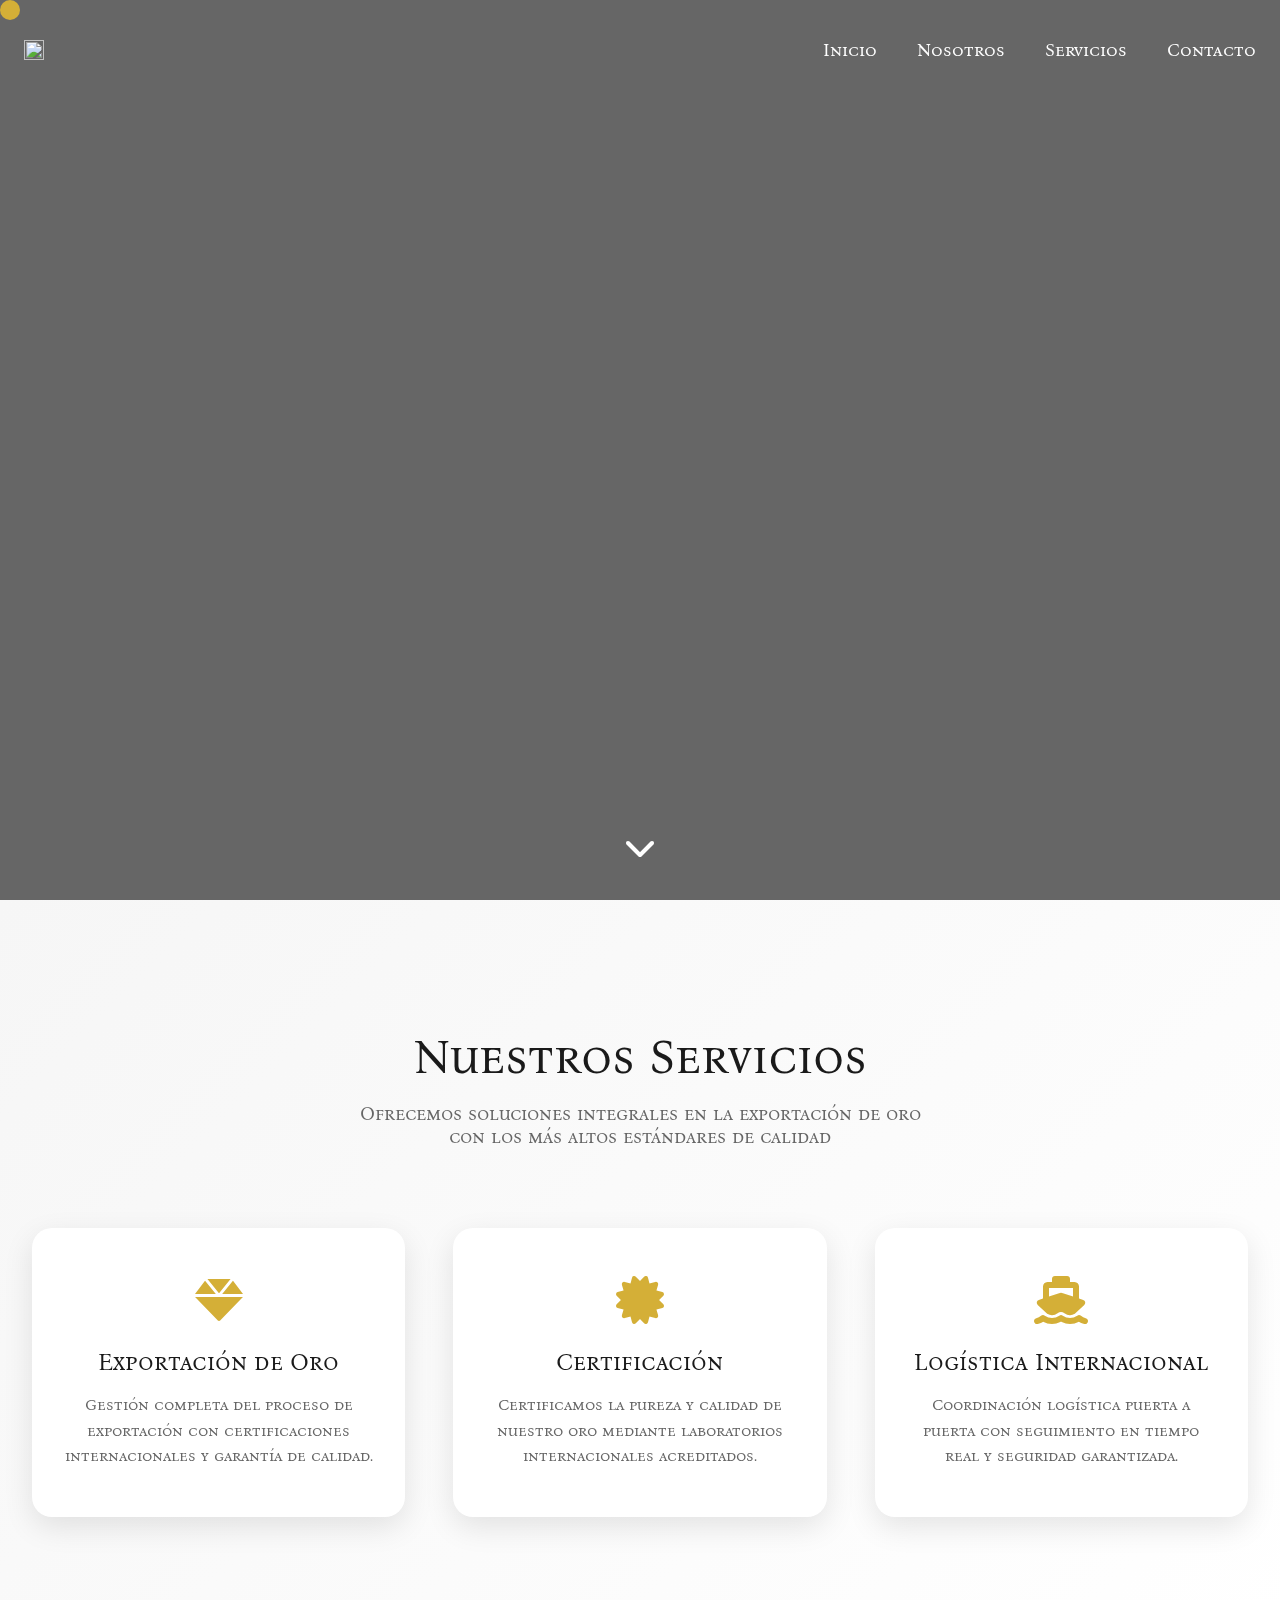
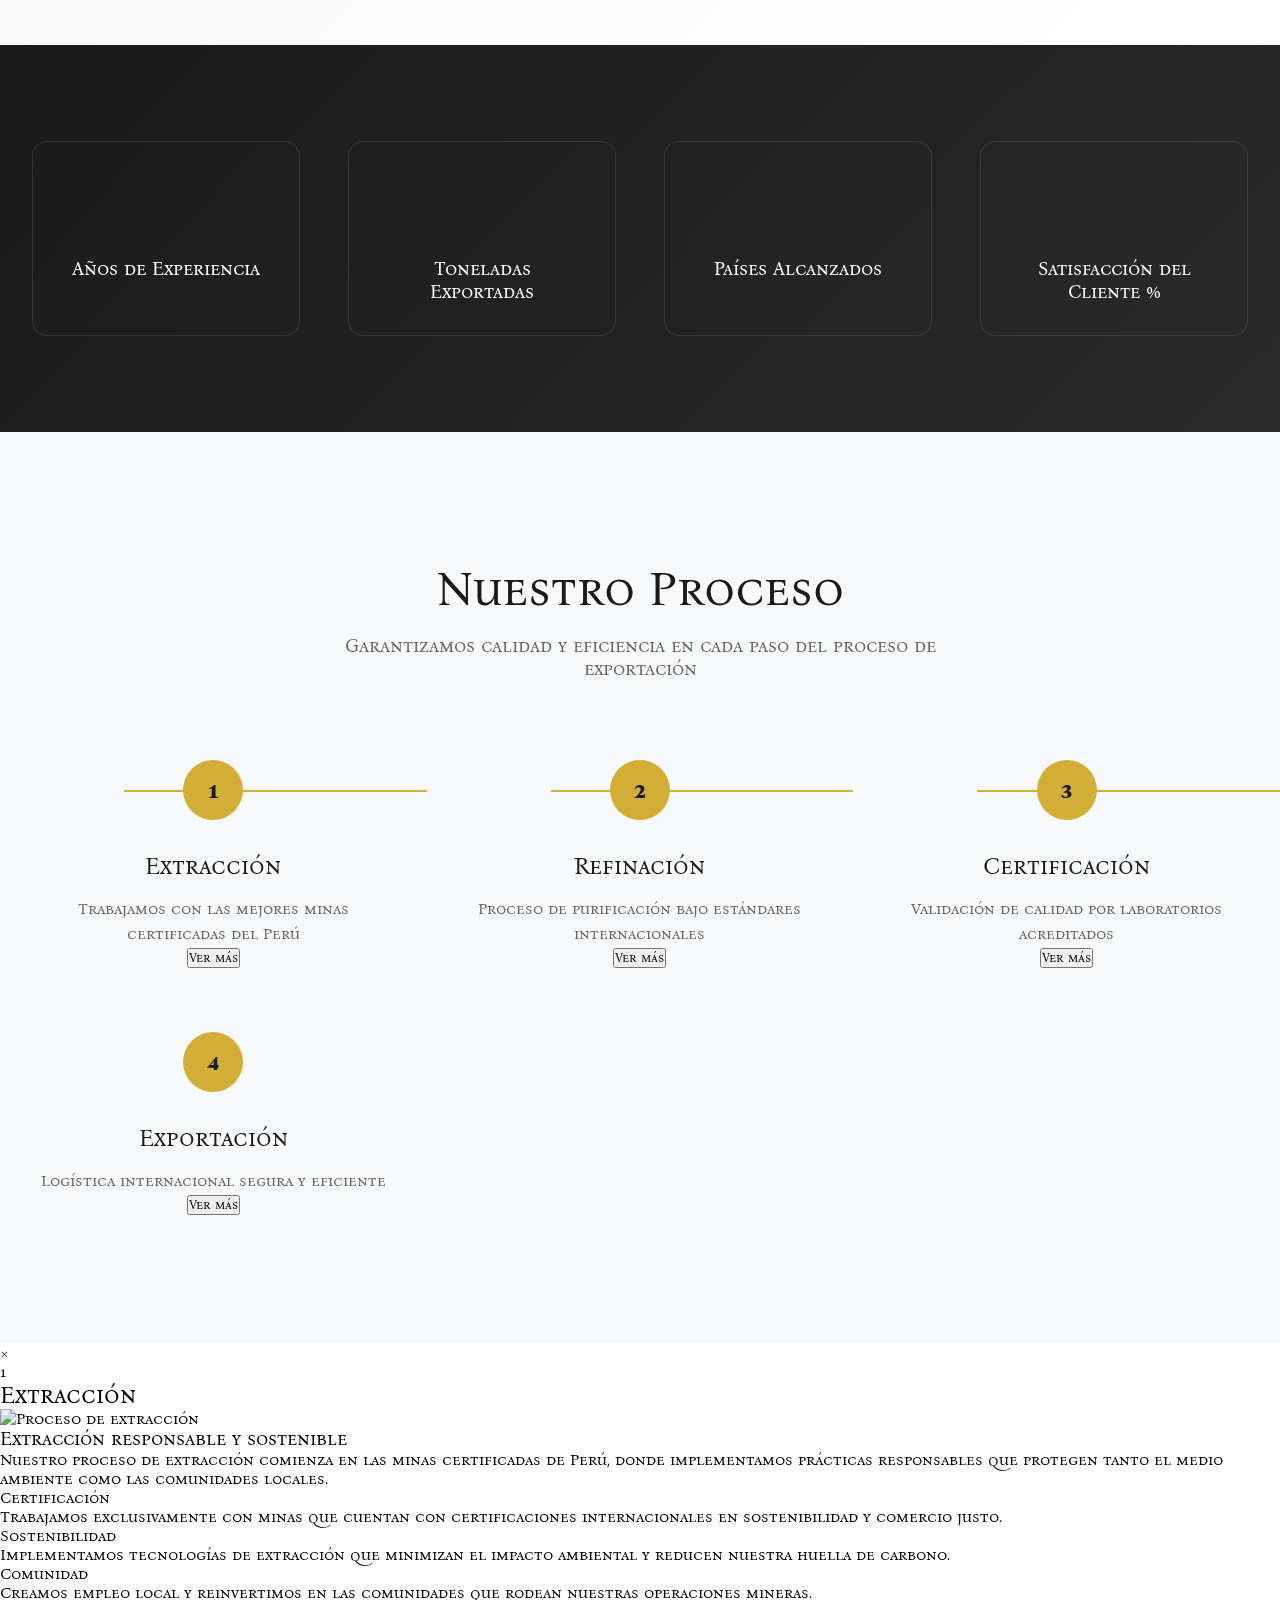
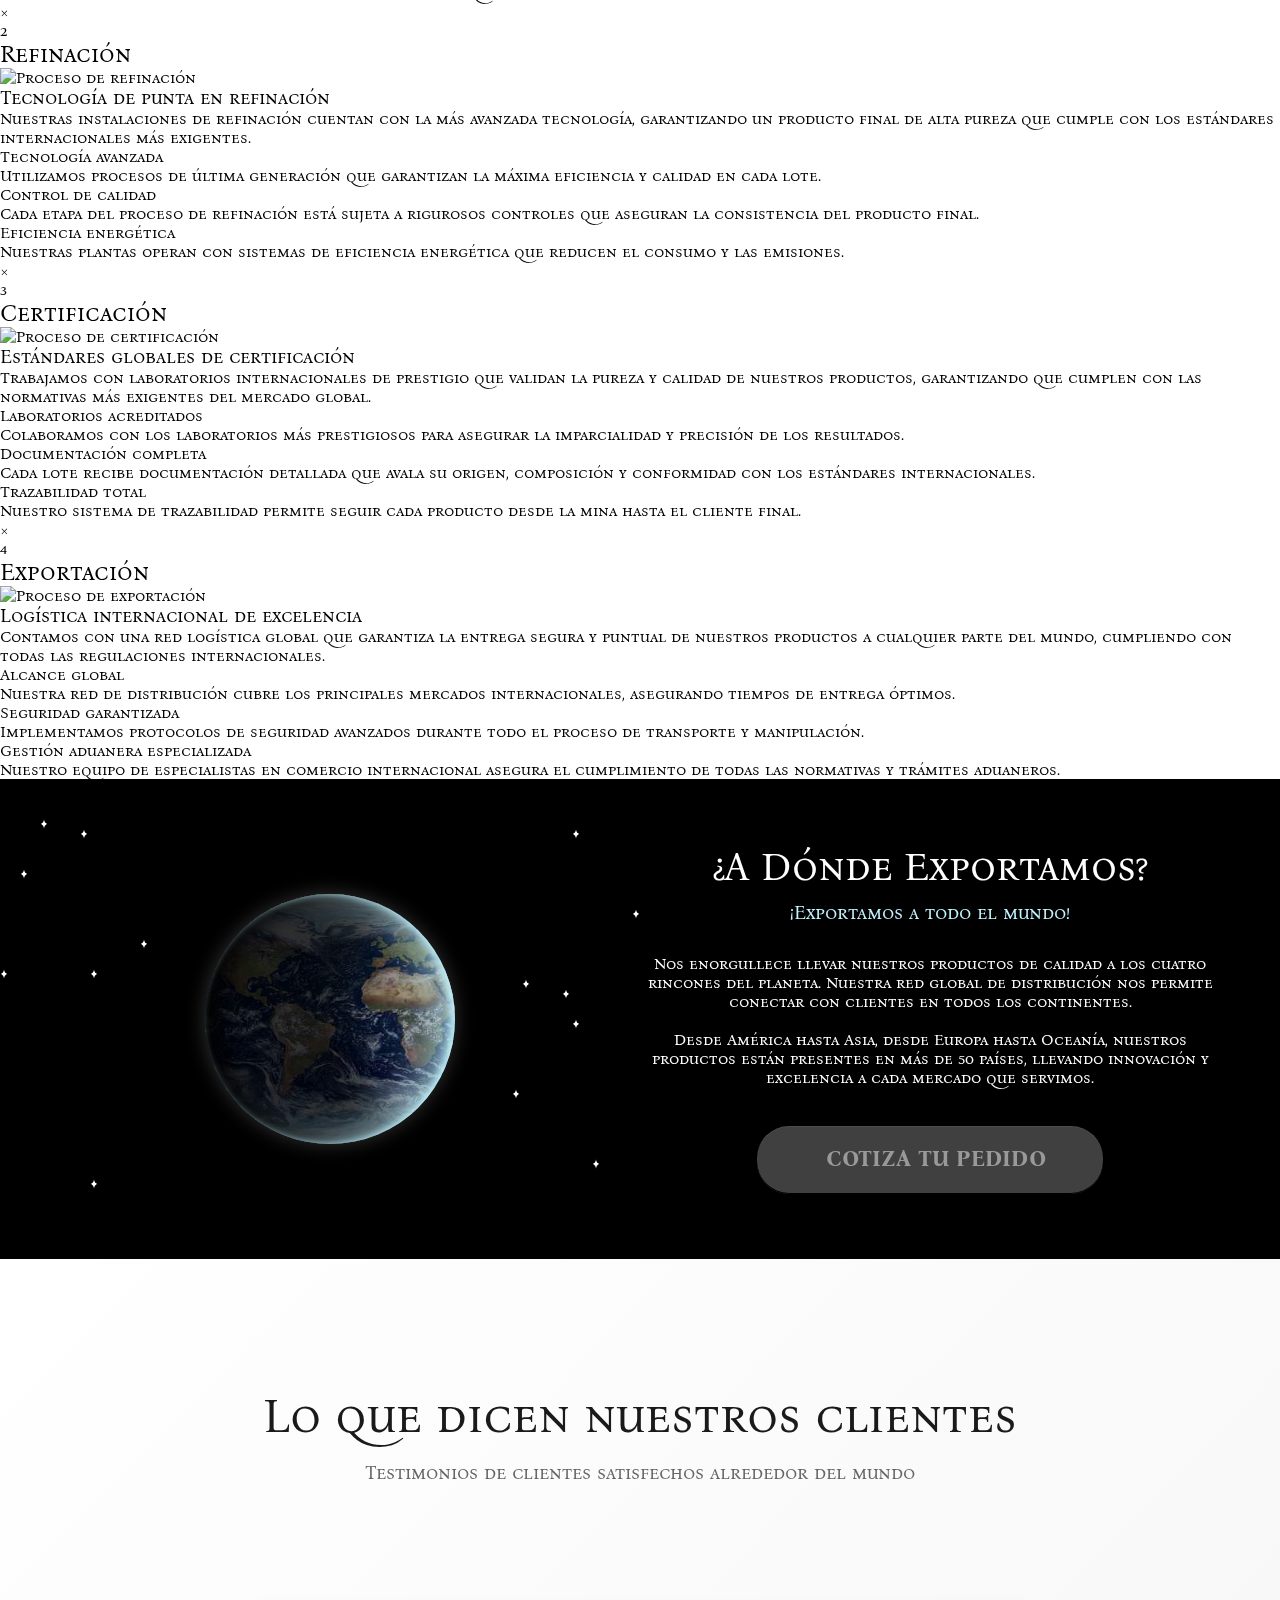
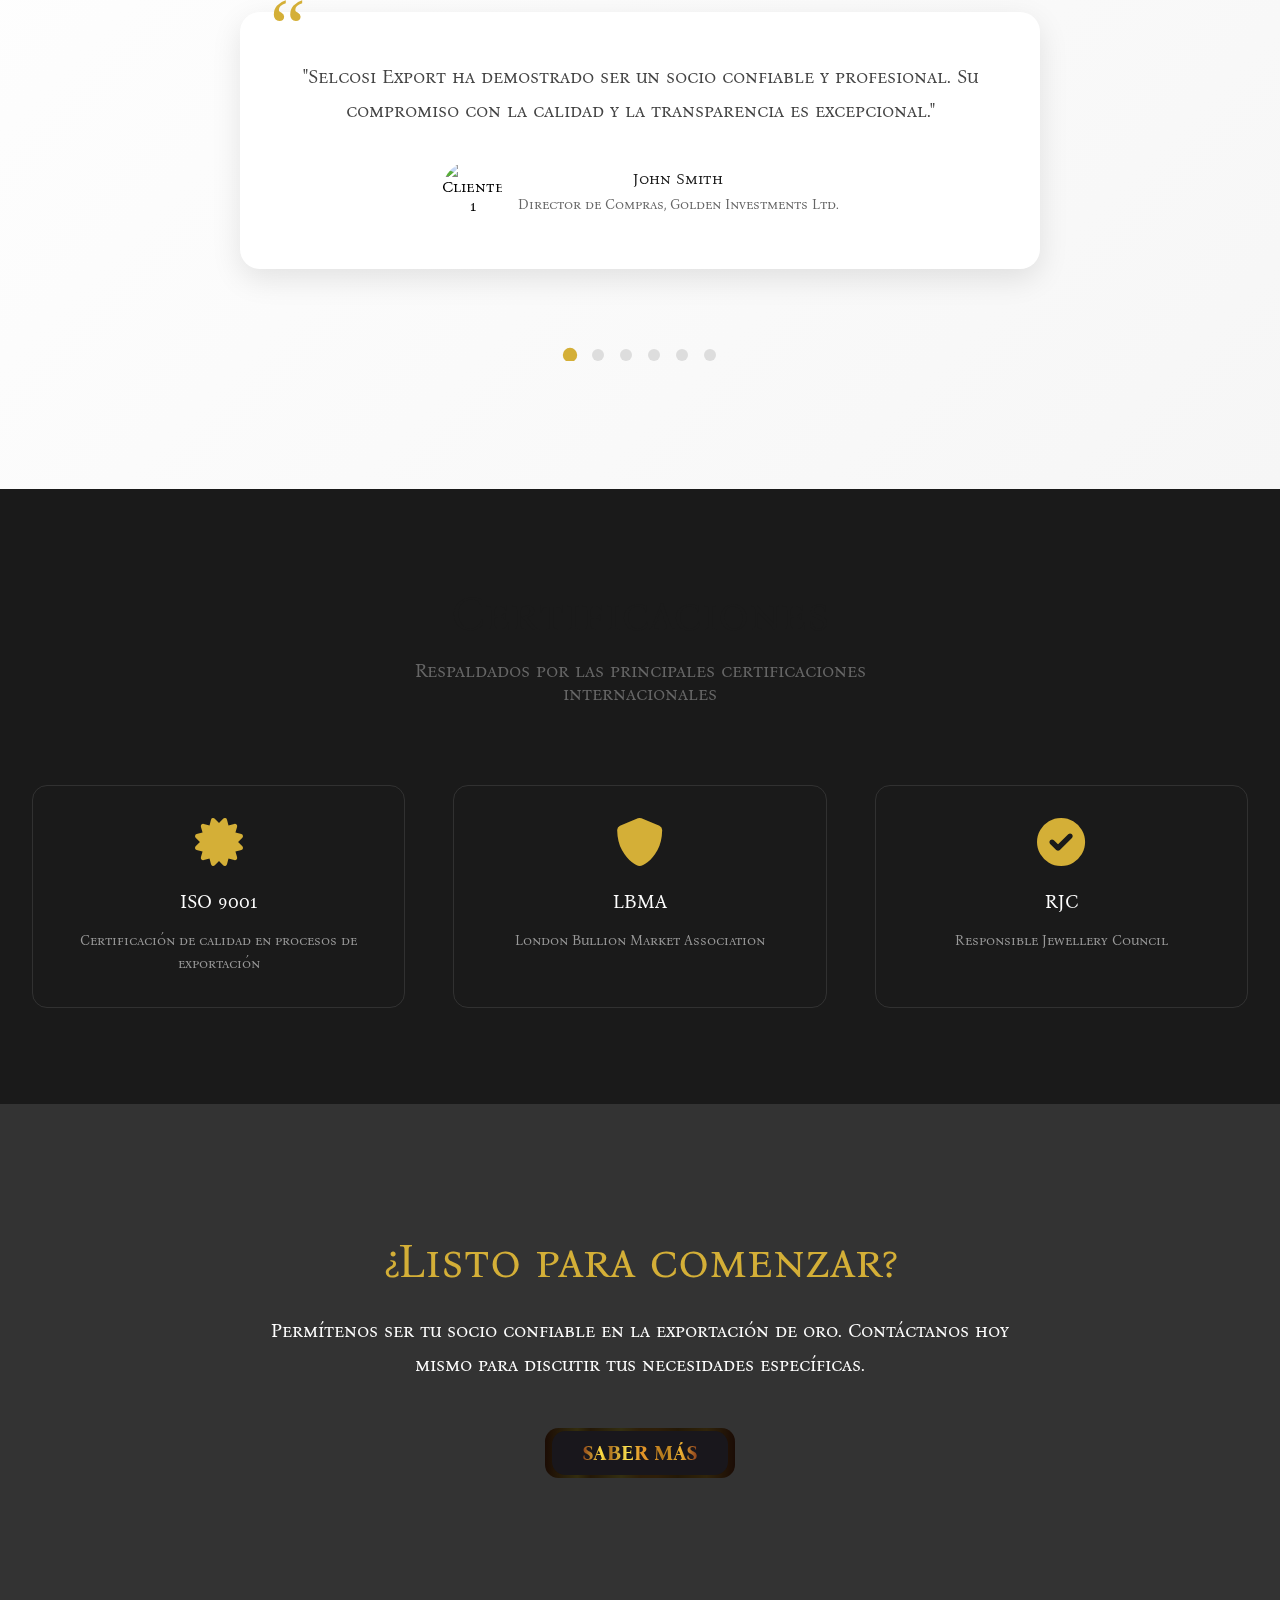
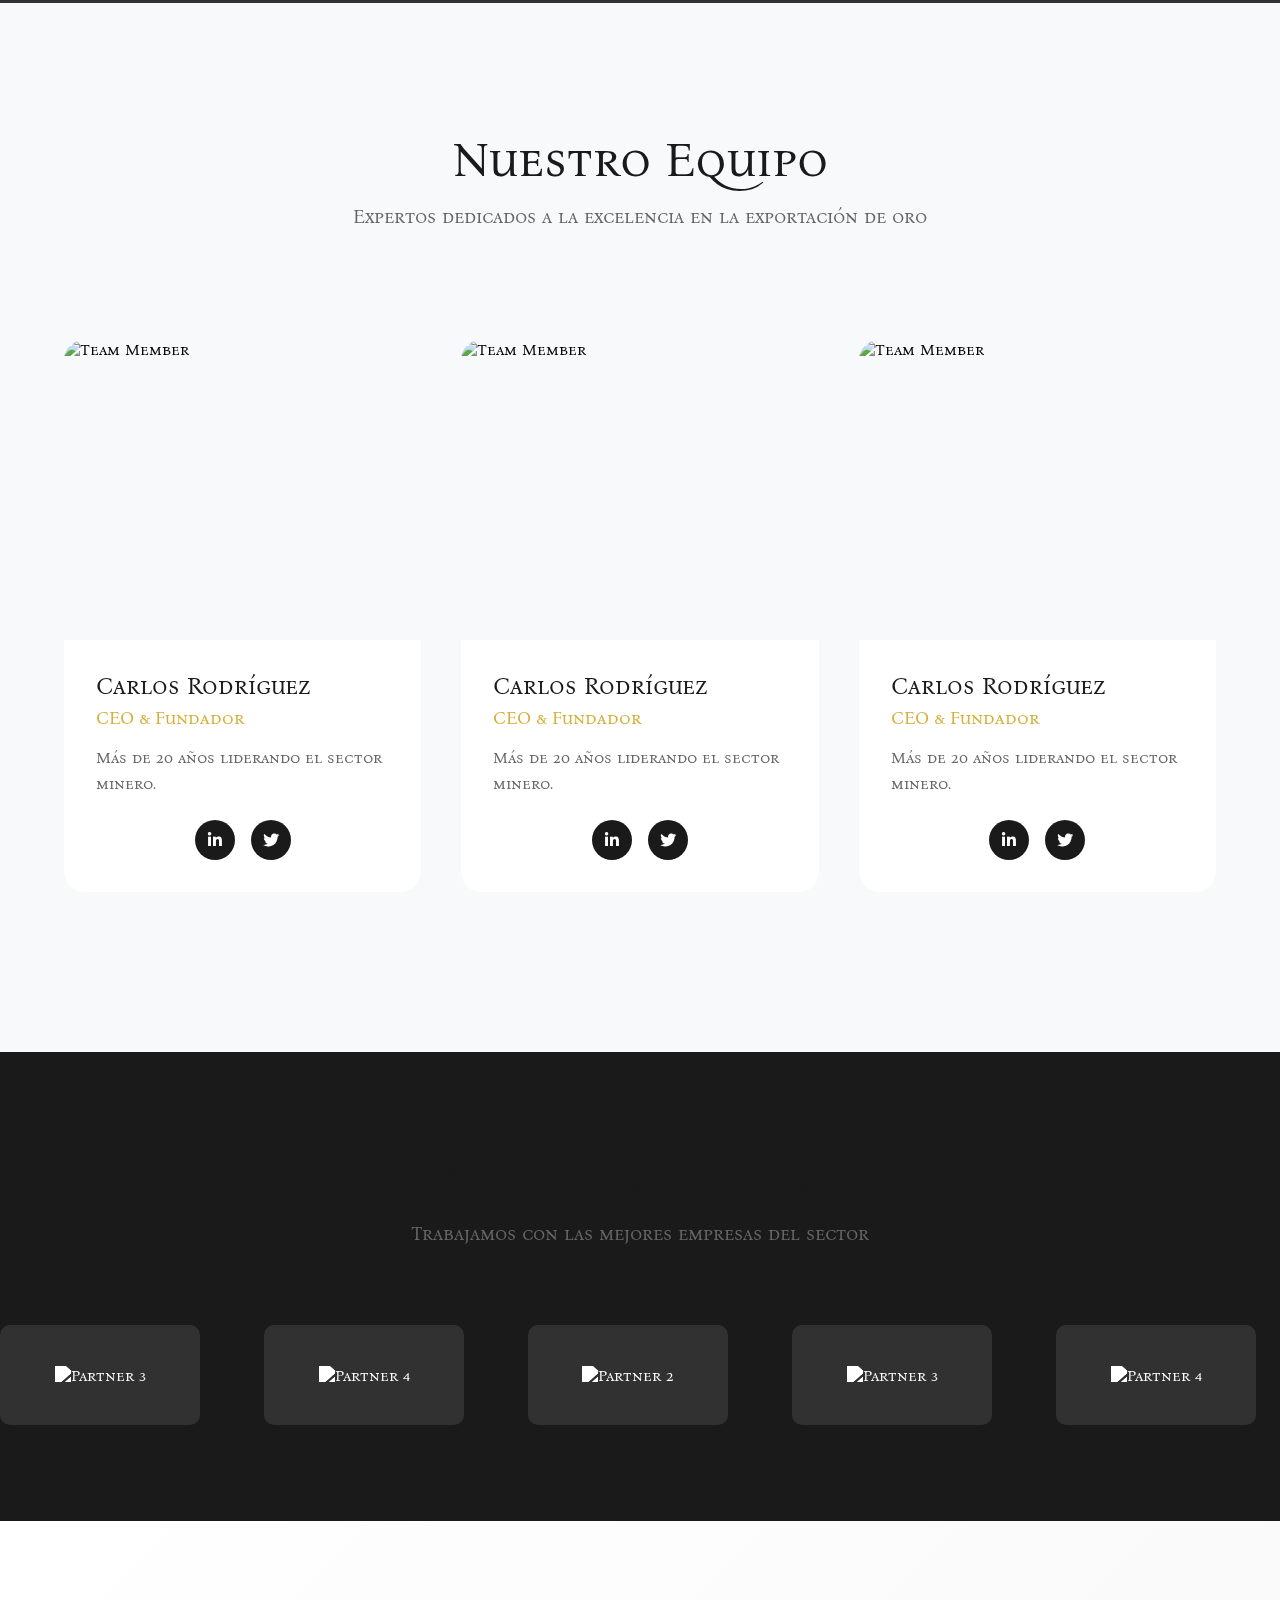
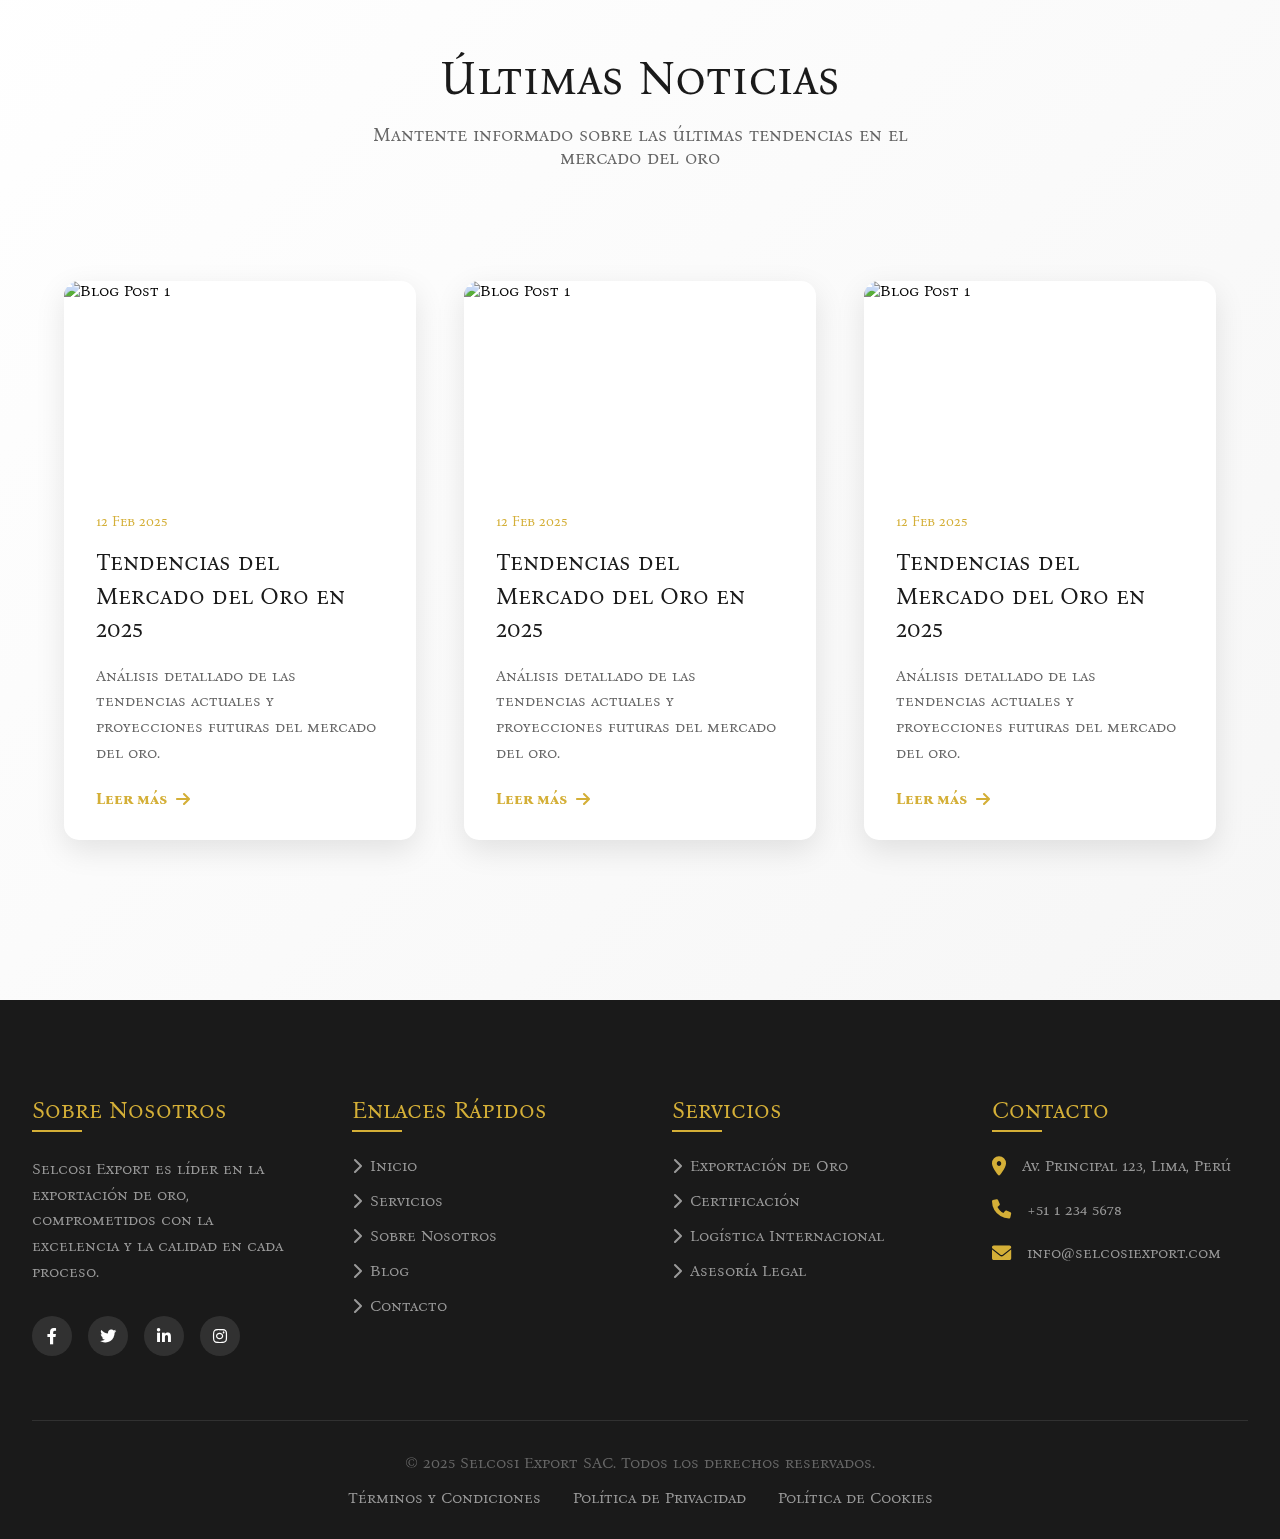
==== commit 3537d524: "Update index.html" ====
--- a/index.html
+++ b/index.html
@@ -3,7 +3,7 @@
 <head>
     <meta charset="UTF-8">
     <meta name="viewport" content="width=device-width, initial-scale=1.0">
-    <title>Selcosi Export SAC | Exportación de Oro al Mundo</title>
+    <title>Selcosi Export SAC| Exportación de Oro al Mundo</title>
     <link href="https://cdnjs.cloudflare.com/ajax/libs/aos/2.3.4/aos.css" rel="stylesheet">
     <link href="https://cdnjs.cloudflare.com/ajax/libs/font-awesome/6.0.0/css/all.min.css" rel="stylesheet">
     <link rel="preconnect" href="https://fonts.googleapis.com">
@@ -40,7 +40,7 @@
         
        
         <video class="video-background" autoplay muted loop>
-            <source src="hero_selcosi.mp4" type="video/mp4">
+            <source src="videos/hero_selcosi.mp4" type="video/mp4">
         </video>
         
         <div class="header-overlay"></div>
@@ -49,9 +49,9 @@
             <p class="hero-subtitle">Llevando la excelencia del oro peruano al mundo</p>
             <div class="cta-buttons">
                 <button  role="button" class="golden-button">
-                    <a href="/html/contacto.html" class="golden-text">Contáctanos</a>
+                    <a href="html/contacto.html" class="golden-text">Contáctanos</a>
                 </button>
-                <a href="/html/nosotros.html" class="Btn2">-</a>
+                <a href="html/nosotros.html" class="Btn2">-</a>
             </div>
         </div>
         <div class="scroll-indicator">
@@ -109,6 +109,8 @@
 
 <!-- Sección de Proceso -->
 <section class="process">
+   
+    
     <div class="section-title" data-aos="fade-up">
         <h2>Nuestro Proceso</h2>
         <p>Garantizamos calidad y eficiencia en cada paso del proceso de exportación</p>
@@ -119,6 +121,7 @@
             <div class="step-content">
                 <h3>Extracción</h3>
                 <p>Trabajamos con las mejores minas certificadas del Perú</p>
+                <button class="btn-more" data-step="1">Ver más</button>
             </div>
         </div>
         <div class="process-step" data-aos="fade-right" data-aos-delay="100">
@@ -126,6 +129,7 @@
             <div class="step-content">
                 <h3>Refinación</h3>
                 <p>Proceso de purificación bajo estándares internacionales</p>
+                <button class="btn-more" data-step="2">Ver más</button>
             </div>
         </div>
         <div class="process-step" data-aos="fade-right" data-aos-delay="200">
@@ -133,6 +137,7 @@
             <div class="step-content">
                 <h3>Certificación</h3>
                 <p>Validación de calidad por laboratorios acreditados</p>
+                <button class="btn-more" data-step="3">Ver más</button>
             </div>
         </div>
         <div class="process-step" data-aos="fade-right" data-aos-delay="300">
@@ -140,10 +145,159 @@
             <div class="step-content">
                 <h3>Exportación</h3>
                 <p>Logística internacional segura y eficiente</p>
+                <button class="btn-more" data-step="4">Ver más</button>
             </div>
         </div>
     </div>
 </section>
+
+<!-- Modales para cada paso del proceso -->
+<div class="modal-container">
+    <div class="modal" id="modal-1">
+        <div class="modal-content">
+            <span class="close-modal">&times;</span>
+            <div class="modal-header">
+                <div class="modal-step-number">1</div>
+                <h2>Extracción</h2>
+            </div>
+            <div class="modal-body">
+                <div class="modal-image">
+                    <img src="https://selcosiexport.com/wp-content/uploads/2023/07/r5.jpg" alt="Proceso de extracción" />
+                </div>
+                <div class="modal-description">
+                    <h3>Extracción responsable y sostenible</h3>
+                    <p>Nuestro proceso de extracción comienza en las minas certificadas de Perú, donde implementamos prácticas responsables que protegen tanto el medio ambiente como las comunidades locales.</p>
+                    <div class="modal-details">
+                        <div class="detail-item">
+                            <i class="icon-certificate"></i>
+                            <h4>Certificación</h4>
+                            <p>Trabajamos exclusivamente con minas que cuentan con certificaciones internacionales en sostenibilidad y comercio justo.</p>
+                        </div>
+                        <div class="detail-item">
+                            <i class="icon-eco"></i>
+                            <h4>Sostenibilidad</h4>
+                            <p>Implementamos tecnologías de extracción que minimizan el impacto ambiental y reducen nuestra huella de carbono.</p>
+                        </div>
+                        <div class="detail-item">
+                            <i class="icon-community"></i>
+                            <h4>Comunidad</h4>
+                            <p>Creamos empleo local y reinvertimos en las comunidades que rodean nuestras operaciones mineras.</p>
+                        </div>
+                    </div>
+                </div>
+            </div>
+        </div>
+    </div>
+    
+    <div class="modal" id="modal-2">
+        <div class="modal-content">
+            <span class="close-modal">&times;</span>
+            <div class="modal-header">
+                <div class="modal-step-number">2</div>
+                <h2>Refinación</h2>
+            </div>
+            <div class="modal-body">
+                <div class="modal-image">
+                    <img src="/api/placeholder/600/400" alt="Proceso de refinación" />
+                </div>
+                <div class="modal-description">
+                    <h3>Tecnología de punta en refinación</h3>
+                    <p>Nuestras instalaciones de refinación cuentan con la más avanzada tecnología, garantizando un producto final de alta pureza que cumple con los estándares internacionales más exigentes.</p>
+                    <div class="modal-details">
+                        <div class="detail-item">
+                            <i class="icon-technology"></i>
+                            <h4>Tecnología avanzada</h4>
+                            <p>Utilizamos procesos de última generación que garantizan la máxima eficiencia y calidad en cada lote.</p>
+                        </div>
+                        <div class="detail-item">
+                            <i class="icon-quality"></i>
+                            <h4>Control de calidad</h4>
+                            <p>Cada etapa del proceso de refinación está sujeta a rigurosos controles que aseguran la consistencia del producto final.</p>
+                        </div>
+                        <div class="detail-item">
+                            <i class="icon-efficiency"></i>
+                            <h4>Eficiencia energética</h4>
+                            <p>Nuestras plantas operan con sistemas de eficiencia energética que reducen el consumo y las emisiones.</p>
+                        </div>
+                    </div>
+                </div>
+            </div>
+        </div>
+    </div>
+    
+    <div class="modal" id="modal-3">
+        <div class="modal-content">
+            <span class="close-modal">&times;</span>
+            <div class="modal-header">
+                <div class="modal-step-number">3</div>
+                <h2 class="h2-oro">Certificación</h2>
+            </div>
+            <div class="modal-body">
+                <div class="modal-image">
+                    <img src="https://selcosiexport.com/wp-content/uploads/2023/07/De-la-mina-a-la-caja-fuerte-como-se-refina-el-oro-1024x614.jpg" alt="Proceso de certificación" />
+                </div>
+                <div class="modal-description">
+                    <h3>Estándares globales de certificación</h3>
+                    <p>Trabajamos con laboratorios internacionales de prestigio que validan la pureza y calidad de nuestros productos, garantizando que cumplen con las normativas más exigentes del mercado global.</p>
+                    <div class="modal-details">
+                        <div class="detail-item">
+                            <i class="icon-lab"></i>
+                            <h4>Laboratorios acreditados</h4>
+                            <p>Colaboramos con los laboratorios más prestigiosos para asegurar la imparcialidad y precisión de los resultados.</p>
+                        </div>
+                        <div class="detail-item">
+                            <i class="icon-document"></i>
+                            <h4>Documentación completa</h4>
+                            <p>Cada lote recibe documentación detallada que avala su origen, composición y conformidad con los estándares internacionales.</p>
+                        </div>
+                        <div class="detail-item">
+                            <i class="icon-trace"></i>
+                            <h4>Trazabilidad total</h4>
+                            <p>Nuestro sistema de trazabilidad permite seguir cada producto desde la mina hasta el cliente final.</p>
+                        </div>
+                    </div>
+                </div>
+            </div>
+        </div>
+    </div>
+    
+    <div class="modal" id="modal-4">
+        <div class="modal-content">
+            <span class="close-modal">&times;</span>
+            <div class="modal-header">
+                <div class="modal-step-number">4</div>
+                <h2>Exportación</h2>
+            </div>
+            <div class="modal-body">
+                <div class="modal-image">
+                    <img src="/api/placeholder/600/400" alt="Proceso de exportación" />
+                </div>
+                <div class="modal-description">
+                    <h3>Logística internacional de excelencia</h3>
+                    <p>Contamos con una red logística global que garantiza la entrega segura y puntual de nuestros productos a cualquier parte del mundo, cumpliendo con todas las regulaciones internacionales.</p>
+                    <div class="modal-details">
+                        <div class="detail-item">
+                            <i class="icon-globe"></i>
+                            <h4>Alcance global</h4>
+                            <p>Nuestra red de distribución cubre los principales mercados internacionales, asegurando tiempos de entrega óptimos.</p>
+                        </div>
+                        <div class="detail-item">
+                            <i class="icon-security"></i>
+                            <h4>Seguridad garantizada</h4>
+                            <p>Implementamos protocolos de seguridad avanzados durante todo el proceso de transporte y manipulación.</p>
+                        </div>
+                        <div class="detail-item">
+                            <i class="icon-customs"></i>
+                            <h4>Gestión aduanera especializada</h4>
+                            <p>Nuestro equipo de especialistas en comercio internacional asegura el cumplimiento de todas las normativas y trámites aduaneros.</p>
+                        </div>
+                    </div>
+                </div>
+            </div>
+        </div>
+    </div>
+</div>
+
 
 
 
@@ -312,7 +466,7 @@
         <!-- Columna derecha con el texto -->
         <div class="text-column_planeta">
             <div class="section-title_planeta" data-aos="fade-up">
-                <h2>¿A Dónde Exportamos?</h2>
+                <h2 class="h2-oro">¿A Dónde Exportamos?</h2>
                 <p>¡Exportamos a todo el mundo!</p>
             </div>
             
@@ -351,7 +505,7 @@
             <div class="testimonial-card">
                 <div class="testimonial-content">
                     <p class="testimonial-text">
-                        "Gold Export Perú ha demostrado ser un socio confiable y profesional. Su compromiso con la calidad y la transparencia es excepcional."
+                        "Selcosi Export ha demostrado ser un socio confiable y profesional. Su compromiso con la calidad y la transparencia es excepcional."
                     </p>
                     <div class="testimonial-author">
                         <div class="author-image">
@@ -368,7 +522,7 @@
             <div class="testimonial-card">
                 <div class="testimonial-content">
                     <p class="testimonial-text">
-                        "Gold Export Perú ha demostrado ser un socio confiable y profesional. Su compromiso con la calidad y la transparencia es excepcional."
+                        "Selcosi Export ha demostrado ser un socio confiable y profesional. Su compromiso con la calidad y la transparencia es excepcional."
                     </p>
                     <div class="testimonial-author">
                         <div class="author-image">
@@ -386,7 +540,7 @@
             <div class="testimonial-card">
                 <div class="testimonial-content">
                     <p class="testimonial-text">
-                        "Gold Export Perú ha demostrado ser un socio confiable y profesional. Su compromiso con la calidad y la transparencia es excepcional."
+                        "Selcosi Export ha demostrado ser un socio confiable y profesional. Su compromiso con la calidad y la transparencia es excepcional."
                     </p>
                     <div class="testimonial-author">
                         <div class="author-image">
@@ -403,7 +557,7 @@
             <div class="testimonial-card">
                 <div class="testimonial-content">
                     <p class="testimonial-text">
-                        "Gold Export Perú ha demostrado ser un socio confiable y profesional. Su compromiso con la calidad y la transparencia es excepcional."
+                        "Selcosi Export ha demostrado ser un socio confiable y profesional. Su compromiso con la calidad y la transparencia es excepcional."
                     </p>
                     <div class="testimonial-author">
                         <div class="author-image">
@@ -420,7 +574,7 @@
             <div class="testimonial-card">
                 <div class="testimonial-content">
                     <p class="testimonial-text">
-                        "Gold Export Perú ha demostrado ser un socio confiable y profesional. Su compromiso con la calidad y la transparencia es excepcional."
+                        "Selcosi Export ha demostrado ser un socio confiable y profesional. Su compromiso con la calidad y la transparencia es excepcional."
                     </p>
                     <div class="testimonial-author">
                         <div class="author-image">
@@ -437,7 +591,7 @@
             <div class="testimonial-card">
                 <div class="testimonial-content">
                     <p class="testimonial-text">
-                        "Gold Export Perú ha demostrado ser un socio confiable y profesional. Su compromiso con la calidad y la transparencia es excepcional."
+                        "Selcosi Export ha demostrado ser un socio confiable y profesional. Su compromiso con la calidad y la transparencia es excepcional."
                     </p>
                     <div class="testimonial-author">
                         <div class="author-image">
@@ -465,7 +619,7 @@
 <!-- Sección de Certificaciones -->
 <section class="certifications">
     <div class="section-title" data-aos="fade-up">
-        <h2 class="text-blanco">Certificaciones</h2>
+        <h2 class="h2-oro">Certificaciones</h2>
         <p>Respaldados por las principales certificaciones internacionales</p>
     </div>
     <div class="certifications-grid">
@@ -493,7 +647,7 @@
         <h2 class="cta-title">¿Listo para comenzar?</h2>
         <p class="cta-text">Permítenos ser tu socio confiable en la exportación de oro. Contáctanos hoy mismo para discutir tus necesidades específicas.</p>
         <div class="container2">
-            <button href="/html/contacto.html" class="button2">
+            <button href="html/contacto.html" class="button2">
               <p>SABER MÁS</p>
             </button>
         </div>
@@ -559,7 +713,7 @@
 <!-- Partners Slider Section -->
 <section class="partners">
     <div class="section-title" data-aos="fade-up">
-        <h2 class="text-blanco">Nuestros Socios</h2>
+        <h2 class="h2-oro">Nuestros Socios</h2>
         <p>Trabajamos con las mejores empresas del sector</p>
     </div>
     <div class="partners-track">
@@ -600,7 +754,7 @@
     </div>
 </section>
 
-<!-- Gold Traceability Section -->
+<!-- Gold Traceability Section 
 <section class="traceability">
     <div class="section-title" data-aos="fade-up">
         <h2 class="text-blanco">Trazabilidad del Oro</h2>
@@ -621,10 +775,10 @@
                 <p>Refinación y purificación con tecnología de punta</p>
             </div>
         </div>
-        <!-- Add more timeline items -->
+         Add more timeline items
     </div>
 </section>
-
+-->
 
 <!-- New Section: Blog -->
 <section class="blog">
@@ -719,7 +873,7 @@
         <div class="footer-column">
             <h3>Sobre Nosotros</h3>
             <p style="color: #999; line-height: 1.6; margin-bottom: 2rem;">
-                Gold Export Perú es líder en la exportación de oro, comprometidos con la excelencia y la calidad en cada proceso.
+                Selcosi Export es líder en la exportación de oro, comprometidos con la excelencia y la calidad en cada proceso.
             </p>
             <div class="footer-social">
                 <a href="#"><i class="fab fa-facebook-f"></i></a>
@@ -731,11 +885,11 @@
         <div class="footer-column">
             <h3>Enlaces Rápidos</h3>
             <ul class="footer-links">
-                <li><a href="#"><i class="fas fa-chevron-right"></i> Inicio</a></li>
-                <li><a href="#"><i class="fas fa-chevron-right"></i> Servicios</a></li>
-                <li><a href="#"><i class="fas fa-chevron-right"></i> Sobre Nosotros</a></li>
+                <li><a href="index.html"><i class="fas fa-chevron-right"></i> Inicio</a></li>
+                <li><a href="html/servicios.html"><i class="fas fa-chevron-right"></i> Servicios</a></li>
+                <li><a href="html/nosotros.html"><i class="fas fa-chevron-right"></i> Sobre Nosotros</a></li>
                 <li><a href="#"><i class="fas fa-chevron-right"></i> Blog</a></li>
-                <li><a href="#"><i class="fas fa-chevron-right"></i> Contacto</a></li>
+                <li><a href="html/contacto.html"><i class="fas fa-chevron-right"></i> Contacto</a></li>
             </ul>
         </div>
         <div class="footer-column">
@@ -759,12 +913,12 @@
             </div>
             <div class="footer-contact-item">
                 <i class="fas fa-envelope"></i>
-                <p>info@goldexportperu.com</p>
+                <p>info@selcosiexport.com</p>
             </div>
         </div>
     </div>
     <div class="footer-bottom">
-        <p>&copy; 2025 Gold Export Perú. Todos los derechos reservados.</p>
+        <p>&copy; 2025 Selcosi Export SAC. Todos los derechos reservados.</p>
         <div class="footer-bottom-links">
             <a href="#">Términos y Condiciones</a>
             <a href="#">Política de Privacidad</a>
@@ -800,14 +954,7 @@
             cursor.style.transform = `translate(${e.clientX - 10}px, ${e.clientY - 10}px) scale(1)`;
         });
 
-        // Mobile menu toggle
-        const menuToggle = document.querySelector('.menu-toggle');
-        const navLinks = document.querySelector('.nav-links');
-
-        menuToggle.addEventListener('click', () => {
-            navLinks.classList.toggle('active');
-        });
-
+    
         // Smooth scroll
         document.querySelector('.scroll-indicator').addEventListener('click', () => {
             window.scrollTo({
@@ -1023,6 +1170,8 @@
     });
 });
 
+
+
 // Optimización de rendimiento para el parallax
 window.requestAnimationFrame = window.requestAnimationFrame || 
                              window.mozRequestAnimationFrame || 
@@ -1086,6 +1235,364 @@
 timelineItems.forEach(item => {
     observer.observe(item);
 });
+
+
+
+document.addEventListener('DOMContentLoaded', function() {
+  const menuToggle = document.querySelector('.menu-toggle');
+  const navLinks = document.querySelector('.nav-links');
+  
+  // Crear las líneas para el icono hamburguesa personalizado (opcional)
+  if (menuToggle.querySelector('i')) {
+    // Si ya tienes un ícono de Font Awesome, puedes conservarlo
+    const icon = menuToggle.querySelector('i');
+    menuToggle.addEventListener('click', function() {
+      navLinks.classList.toggle('active');
+      icon.classList.toggle('fa-bars');
+      icon.classList.toggle('fa-times');
+    });
+  } else {
+    // O crear un icono hamburguesa personalizado
+    menuToggle.innerHTML = `
+      <div class="hamburger">
+        <span></span>
+        <span></span>
+        <span></span>
+      </div>
+    `;
+    
+    menuToggle.addEventListener('click', function() {
+      navLinks.classList.toggle('active');
+      this.querySelector('.hamburger').classList.toggle('active');
+    });
+  }
+  
+  // Añadir efecto de desplazamiento suave al hacer clic en los enlaces
+  const navItems = document.querySelectorAll('.nav-links a');
+  navItems.forEach(item => {
+    item.addEventListener('click', () => {
+      navLinks.classList.remove('active');
+      if (menuToggle.querySelector('i')) {
+        const icon = menuToggle.querySelector('i');
+        icon.classList.remove('fa-times');
+        icon.classList.add('fa-bars');
+      } else if (menuToggle.querySelector('.hamburger')) {
+        menuToggle.querySelector('.hamburger').classList.remove('active');
+      }
+    });
+  });
+  
+  // Efecto de transparencia en scroll
+  window.addEventListener('scroll', function() {
+    if (window.scrollY > 50) {
+      document.querySelector('.nav').classList.add('scrolled');
+    } else {
+      document.querySelector('.nav').classList.remove('scrolled');
+    }
+  });
+});
+
+
+
+
+
+
+
+document.addEventListener('DOMContentLoaded', function() {
+  // Función para verificar cuando un elemento está visible en el viewport
+  function isElementInViewport(el) {
+    const rect = el.getBoundingClientRect();
+    return (
+      rect.top >= 0 &&
+      rect.left >= 0 &&
+      rect.bottom <= (window.innerHeight || document.documentElement.clientHeight) &&
+      rect.right <= (window.innerWidth || document.documentElement.clientWidth)
+    );
+  }
+
+  // Obtener todos los pasos del proceso
+  const processSteps = document.querySelectorAll('.process-step');
+  
+  // Función para animar los elementos cuando están visibles
+  function animateOnScroll() {
+    processSteps.forEach(step => {
+      if (isElementInViewport(step)) {
+        step.classList.add('animate');
+      }
+    });
+  }
+  
+  // Ejecutar la animación al cargar la página
+  animateOnScroll();
+  
+  // Agregar evento de scroll para animar los elementos
+  window.addEventListener('scroll', animateOnScroll);
+  
+  // Efectos interactivos adicionales
+  processSteps.forEach((step, index) => {
+    // Colorear al hacer hover
+    step.addEventListener('mouseenter', function() {
+      const allSteps = document.querySelectorAll('.process-step');
+      allSteps.forEach(s => {
+        if (s !== step) {
+          s.style.opacity = '0.7';
+        }
+      });
+    });
+    
+    step.addEventListener('mouseleave', function() {
+      const allSteps = document.querySelectorAll('.process-step');
+      allSteps.forEach(s => {
+        s.style.opacity = '';
+      });
+    });
+    
+    // Añadir retraso distinto para cada elemento
+    if (step.classList.contains('animate')) {
+      step.style.transitionDelay = `${index * 0.2}s`;
+    }
+  });
+  
+  // Manejo de modales
+  const btnsMore = document.querySelectorAll('.btn-more');
+  const modals = document.querySelectorAll('.modal');
+  const closeBtns = document.querySelectorAll('.close-modal');
+  
+  // Abrir modal correspondiente
+  btnsMore.forEach(btn => {
+    btn.addEventListener('click', function() {
+      const stepNumber = this.getAttribute('data-step');
+      const modal = document.getElementById(`modal-${stepNumber}`);
+      
+      modal.classList.add('active');
+      document.body.style.overflow = 'hidden'; // Evita scroll en el body
+      
+      // Efecto de entrada personalizado
+      setTimeout(() => {
+        const modalDetails = modal.querySelectorAll('.detail-item');
+        modalDetails.forEach((item, i) => {
+          item.style.opacity = '0';
+          item.style.transform = 'translateY(20px)';
+          
+          setTimeout(() => {
+            item.style.transition = 'all 0.5s ease';
+            item.style.opacity = '1';
+            item.style.transform = 'translateY(0)';
+          }, 300 + (i * 150));
+        });
+      }, 500);
+    });
+  });
+  
+  // Cerrar modal al hacer clic en el botón de cierre
+  closeBtns.forEach(btn => {
+    btn.addEventListener('click', function() {
+      const modal = this.closest('.modal');
+      
+      modal.classList.remove('active');
+      document.body.style.overflow = ''; // Restaura el scroll
+      
+      // Reiniciar animaciones de detalles
+      const modalDetails = modal.querySelectorAll('.detail-item');
+      modalDetails.forEach(item => {
+        item.style.opacity = '';
+        item.style.transform = '';
+        item.style.transition = '';
+      });
+    });
+  });
+  
+  // Cerrar modal al hacer clic fuera del contenido
+  modals.forEach(modal => {
+    modal.addEventListener('click', function(e) {
+      if (e.target === this) {
+        this.classList.remove('active');
+        document.body.style.overflow = ''; // Restaura el scroll
+        
+        // Reiniciar animaciones de detalles
+        const modalDetails = this.querySelectorAll('.detail-item');
+        modalDetails.forEach(item => {
+          item.style.opacity = '';
+          item.style.transform = '';
+          item.style.transition = '';
+        });
+      }
+    });
+  });
+  
+  // Función para efecto parallax en el fondo
+  function parallaxEffect() {
+    const processSection = document.querySelector('.process');
+    const scrollPosition = window.pageYOffset;
+    
+    processSection.style.backgroundPositionY = `${scrollPosition * 0.1}px`;
+  }
+  
+  // Agregar evento de scroll para efecto parallax
+  window.addEventListener('scroll', parallaxEffect);
+  
+  // Agregar escape key para cerrar modales
+  document.addEventListener('keydown', function(e) {
+    if (e.key === 'Escape') {
+      modals.forEach(modal => {
+        if (modal.classList.contains('active')) {
+          modal.classList.remove('active');
+          document.body.style.overflow = '';
+          
+          // Reiniciar animaciones de detalles
+          const modalDetails = modal.querySelectorAll('.detail-item');
+          modalDetails.forEach(item => {
+            item.style.opacity = '';
+            item.style.transform = '';
+            item.style.transition = '';
+          });
+        }
+      });
+    }
+  });
+});
+
+
+
+
+
+
+
+
+
+
+
+
+
+
+
+document.addEventListener("DOMContentLoaded", function() {
+      const canvas = document.getElementById('canvas');
+      const ctx = canvas.getContext('2d');
+      let particles = [];
+      
+      // Set canvas size
+      function resizeCanvas() {
+        canvas.width = window.innerWidth;
+        canvas.height = window.innerHeight;
+      }
+      
+      window.addEventListener('resize', function() {
+        resizeCanvas();
+        initParticles(); // Reinitialize particles when resizing
+      });
+      
+      resizeCanvas();
+      
+      // Particle class
+      class Particle {
+        constructor() {
+          this.x = Math.random() * canvas.width;
+          this.y = Math.random() * canvas.height;
+          this.size = Math.random() * 3 + 1;
+          this.speedX = Math.random() * 1 - 0.5;
+          this.speedY = Math.random() * 1 - 0.5;
+          this.color = this.getGoldColor();
+          this.opacity = Math.random() * 0.5 + 0.3;
+        }
+        
+        getGoldColor() {
+          const colors = [
+            'rgba(190, 149, 63, ',  // Rich gold
+            'rgba(212, 175, 55, ',  // Gold
+            'rgba(207, 181, 59, ',  // Gold-yellow
+            'rgba(234, 190, 63, ',  // Light gold
+            'rgba(153, 101, 21, '   // Dark gold
+          ];
+          return colors[Math.floor(Math.random() * colors.length)];
+        }
+        
+        update() {
+          this.x += this.speedX;
+          this.y += this.speedY;
+          
+          // Bounce off edges
+          if (this.x > canvas.width || this.x < 0) {
+            this.speedX = -this.speedX;
+          }
+          if (this.y > canvas.height || this.y < 0) {
+            this.speedY = -this.speedY;
+          }
+        }
+        
+        draw() {
+          ctx.fillStyle = this.color + this.opacity + ')';
+          ctx.shadowBlur = 10;
+          ctx.shadowColor = this.color + '1)';
+          ctx.beginPath();
+          ctx.arc(this.x, this.y, this.size, 0, Math.PI * 2);
+          ctx.fill();
+          ctx.shadowBlur = 0;
+        }
+      }
+      
+      // Initialize particles
+      function initParticles() {
+        particles = [];
+        const numberOfParticles = Math.min(150, Math.floor(canvas.width * canvas.height / 10000));
+        for (let i = 0; i < numberOfParticles; i++) {
+          particles.push(new Particle());
+        }
+      }
+      
+      initParticles();
+      
+      // Animation loop
+      function animate() {
+        ctx.clearRect(0, 0, canvas.width, canvas.height);
+        
+        // Create connection lines between nearby particles
+        for (let i = 0; i < particles.length; i++) {
+          for (let j = i; j < particles.length; j++) {
+            const dx = particles[i].x - particles[j].x;
+            const dy = particles[i].y - particles[j].y;
+            const distance = Math.sqrt(dx * dx + dy * dy);
+            
+            if (distance < 100) {
+              ctx.beginPath();
+              ctx.strokeStyle = `rgba(190, 149, 63, ${0.1 - distance/1000})`;
+              ctx.lineWidth = 0.5;
+              ctx.moveTo(particles[i].x, particles[i].y);
+              ctx.lineTo(particles[j].x, particles[j].y);
+              ctx.stroke();
+            }
+          }
+        }
+        
+        // Update and draw particles
+        particles.forEach(particle => {
+          particle.update();
+          particle.draw();
+        });
+        
+        requestAnimationFrame(animate);
+      }
+      
+      animate();
+      
+      // Interactive cursor effect
+      window.addEventListener('mousemove', function(e) {
+        particles.forEach(particle => {
+          // Calculate distance from cursor
+          const dx = e.x - particle.x;
+          const dy = e.y - particle.y;
+          const distance = Math.sqrt(dx * dx + dy * dy);
+          
+          if (distance < 100) {
+            // Push particles away from cursor
+            const angle = Math.atan2(dy, dx);
+            const force = (100 - distance) / 1500;
+            particle.speedX -= Math.cos(angle) * force;
+            particle.speedY -= Math.sin(angle) * force;
+          }
+        });
+      });
+    });
 </script>
 </body>
 </html>
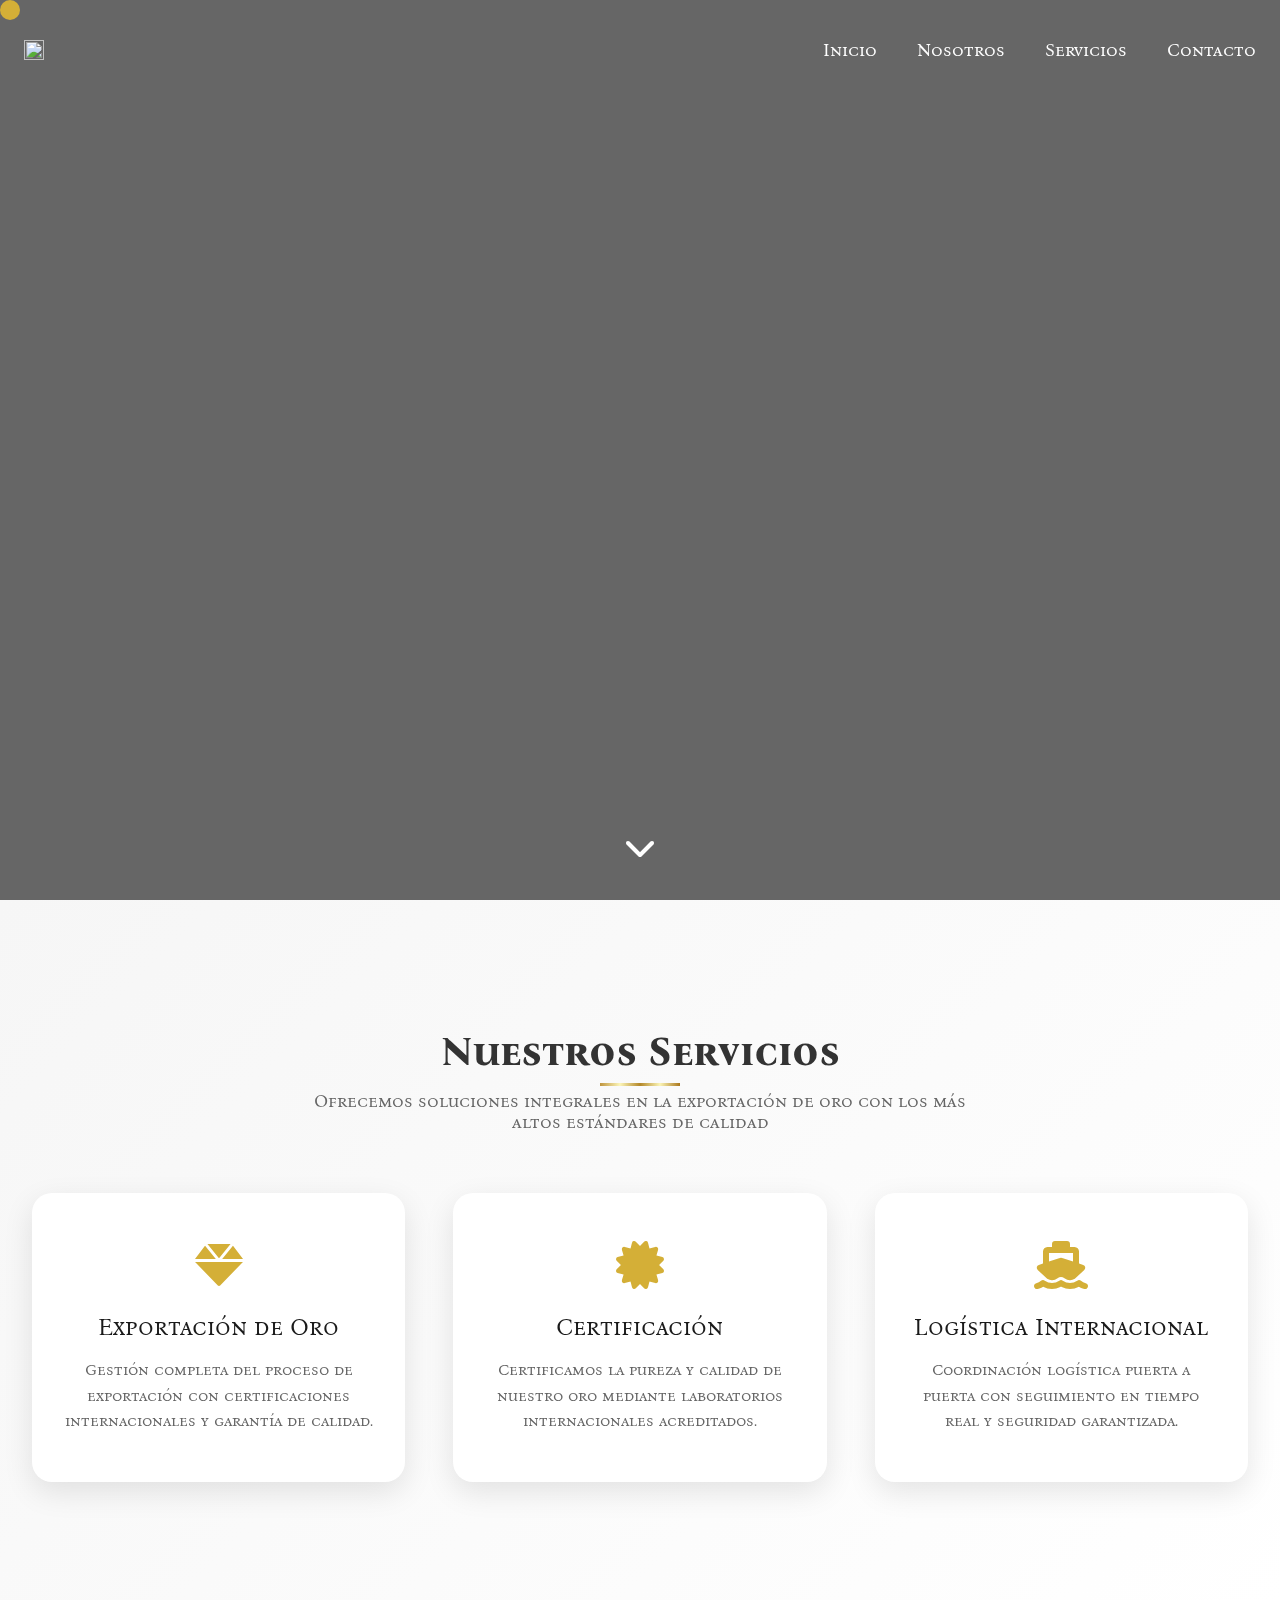
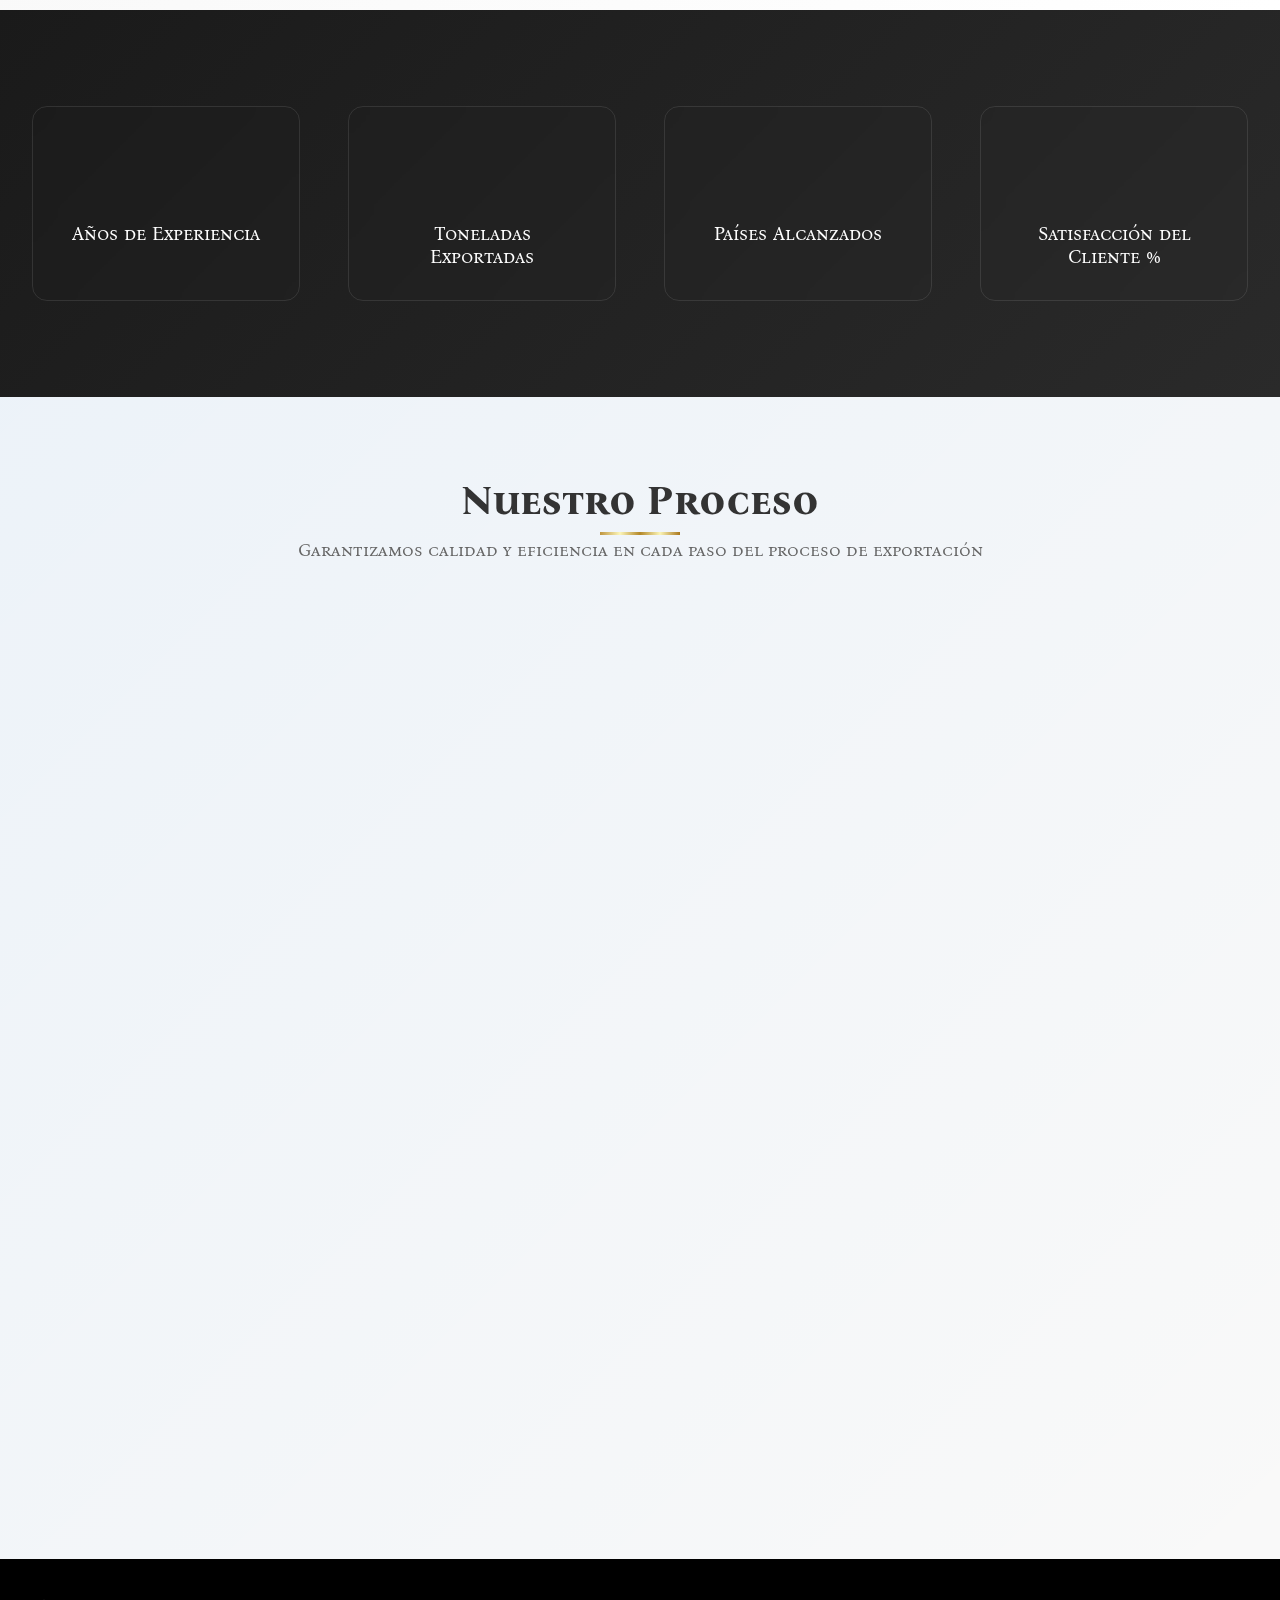
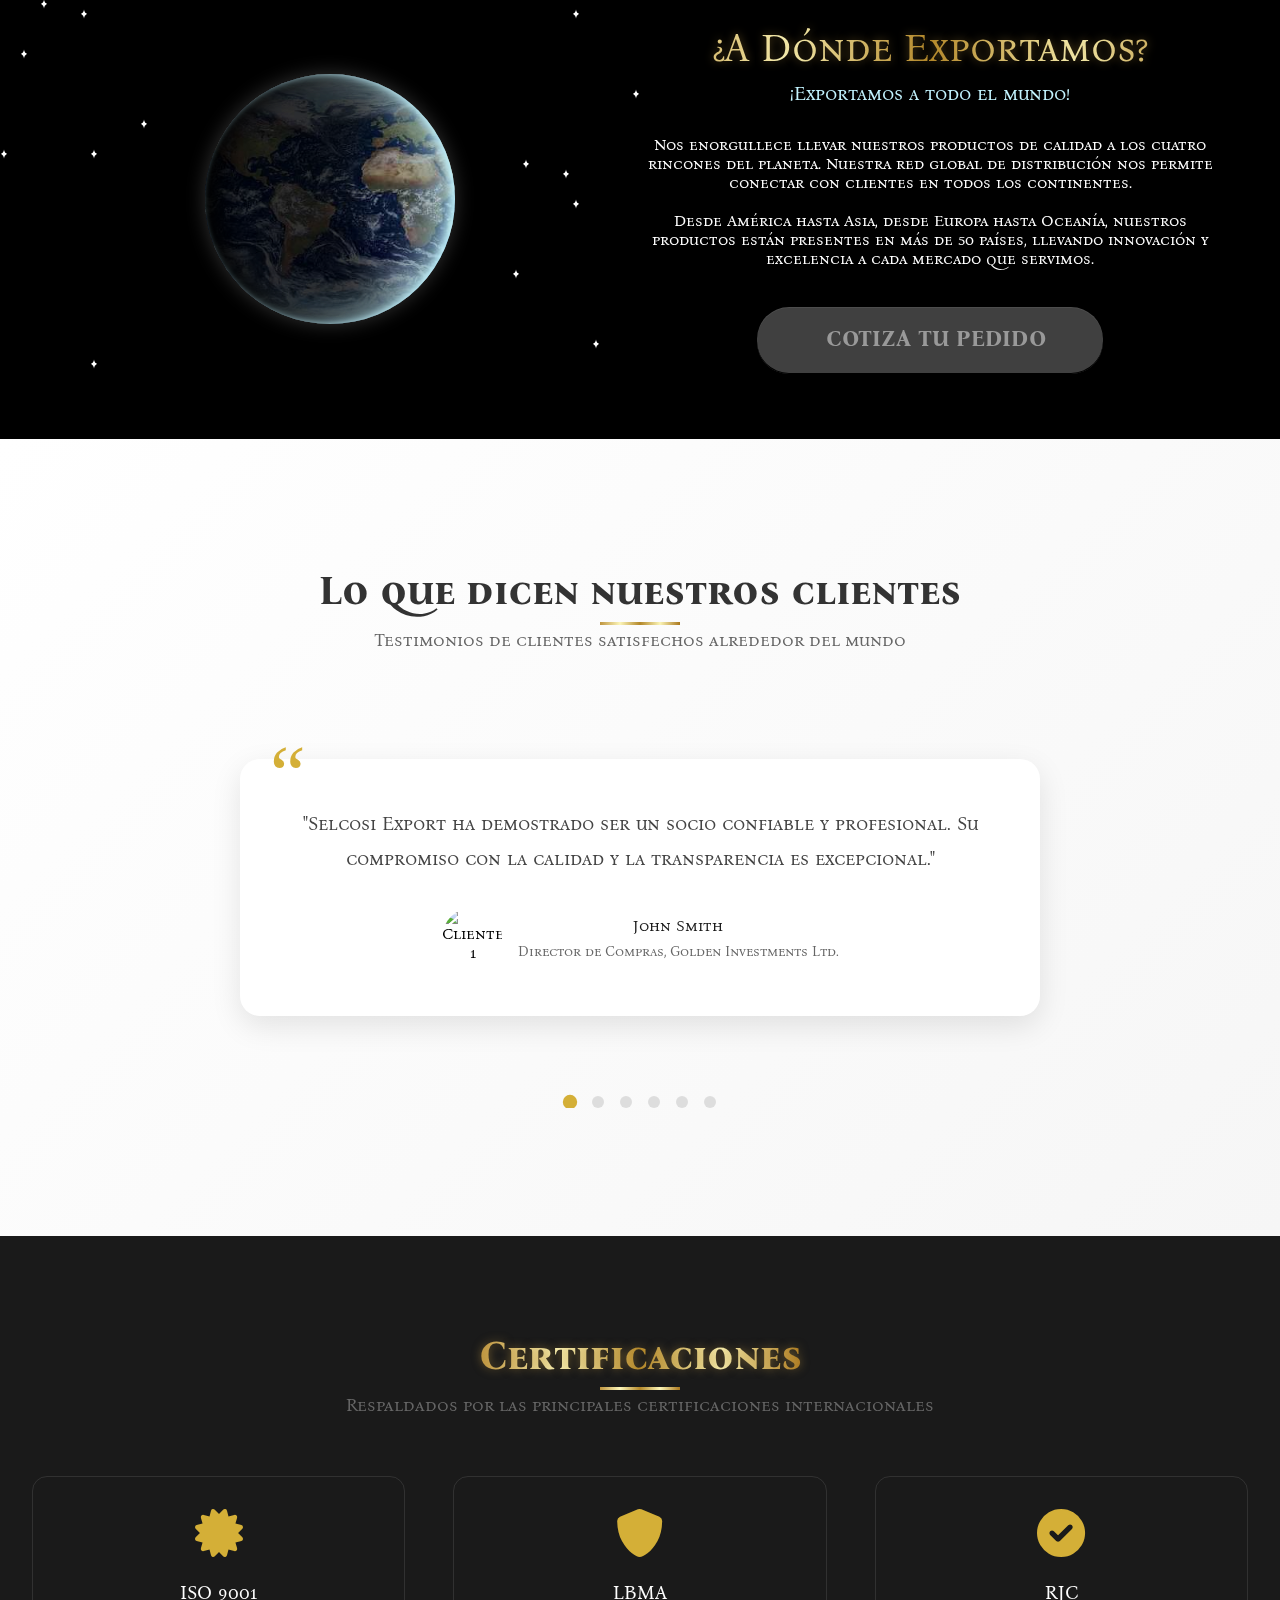
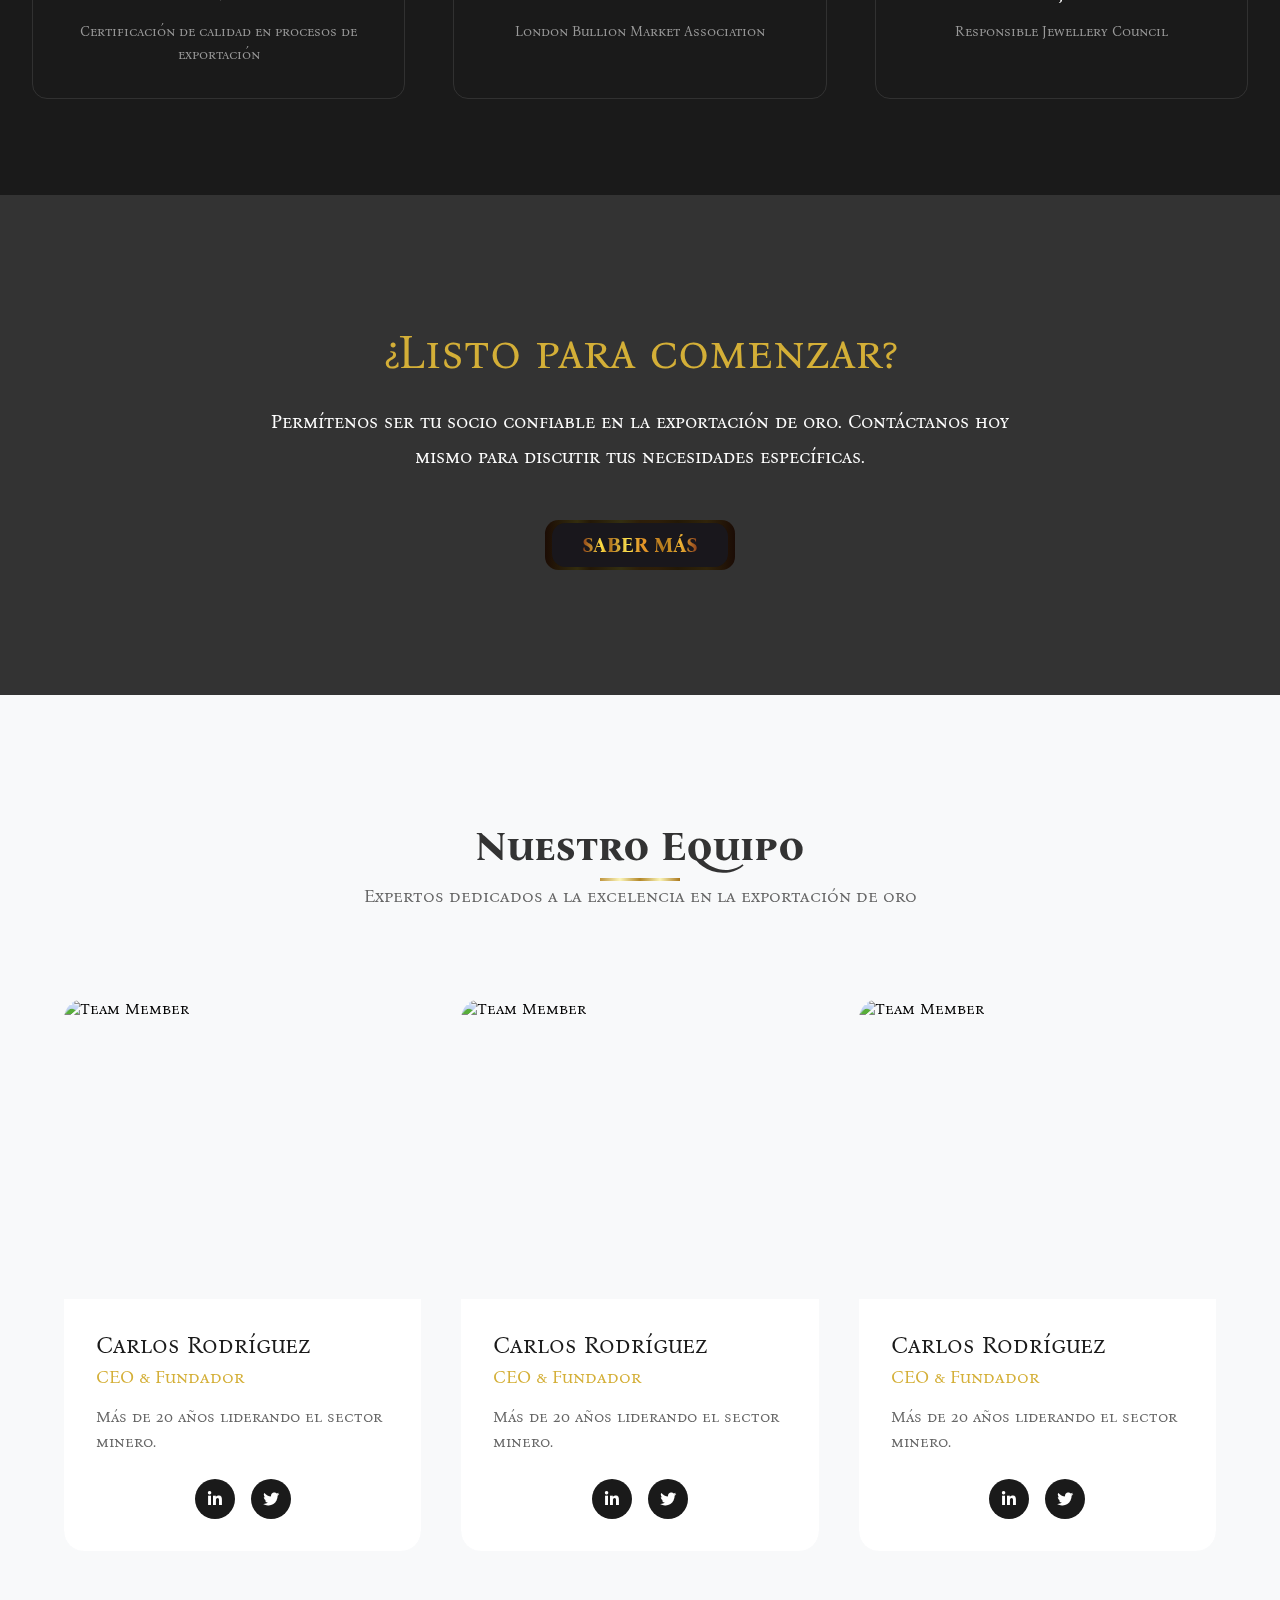
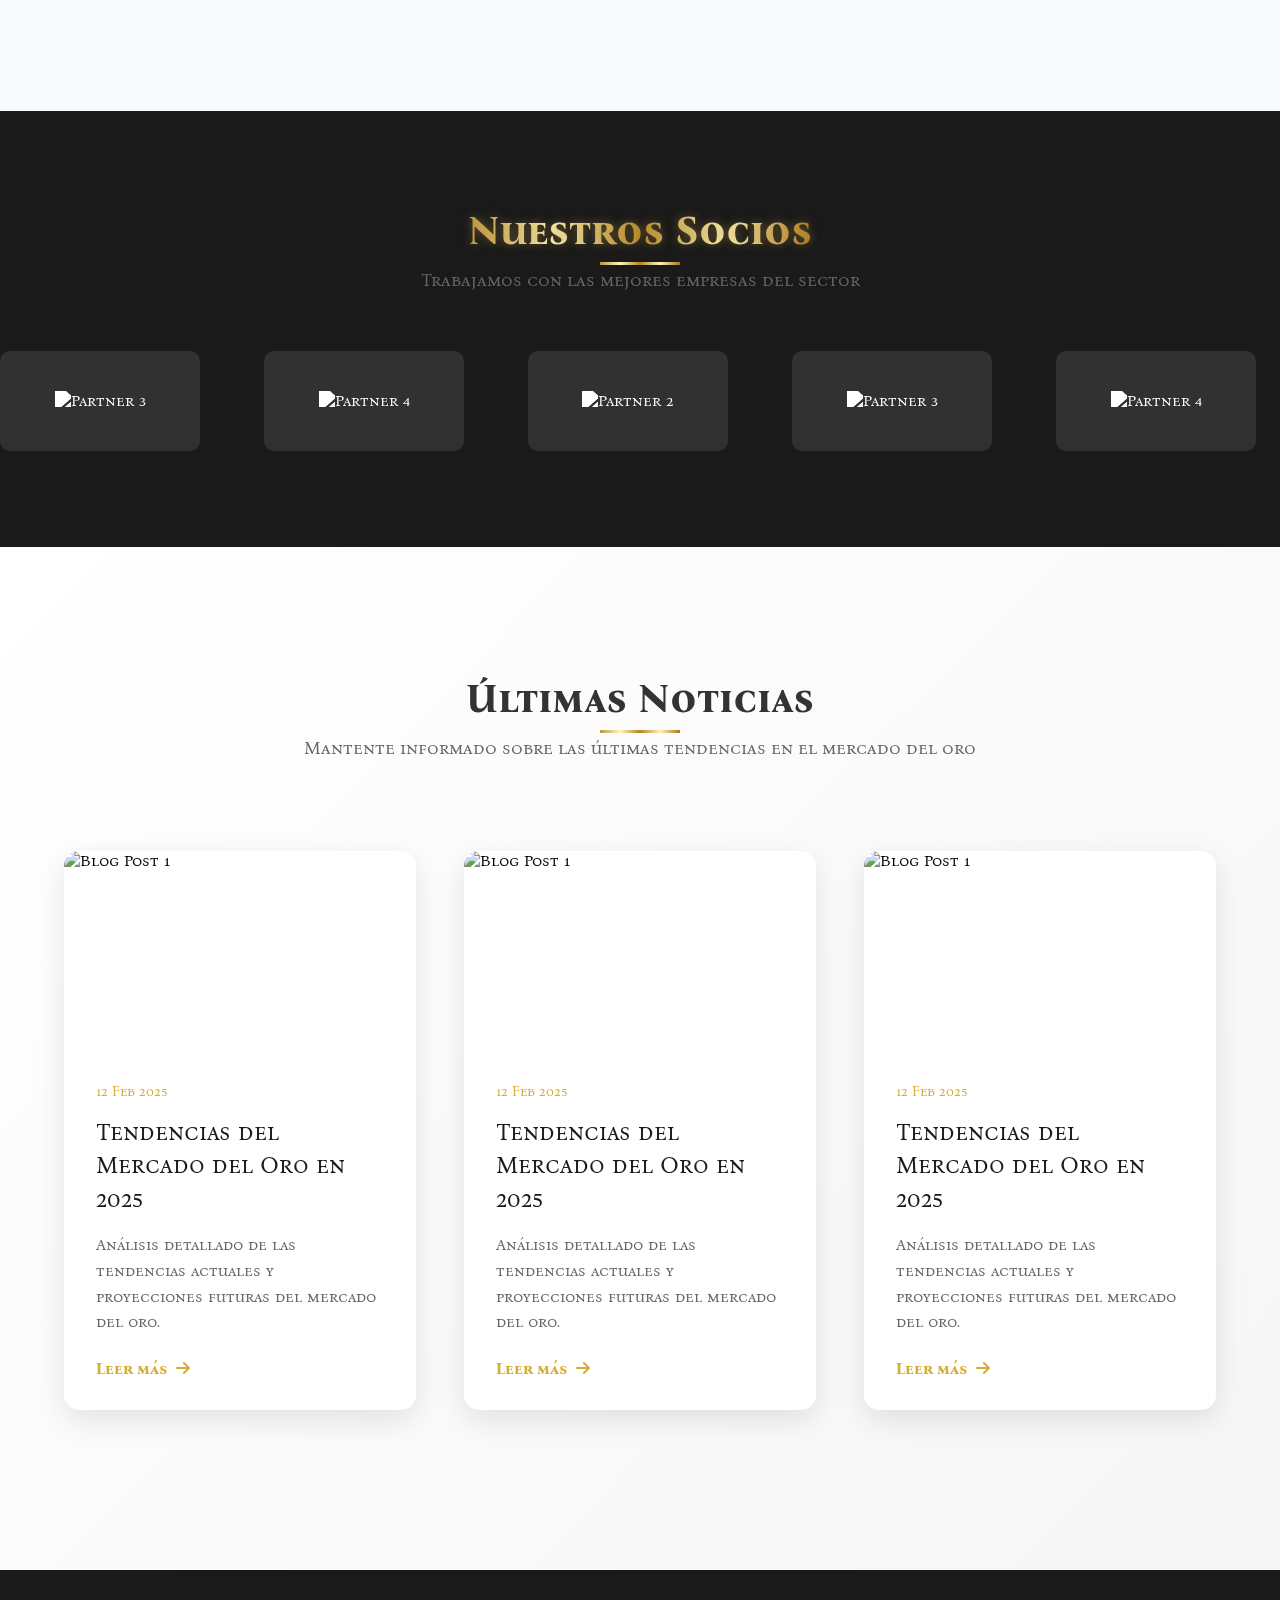
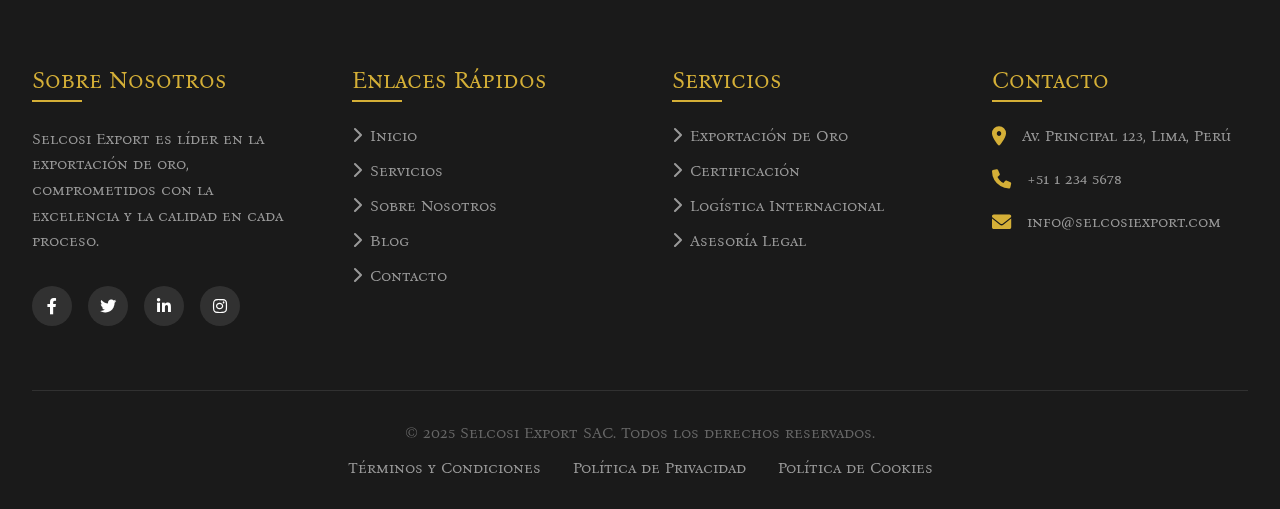
==== commit f2d5c9f1: "Update index.html" ====
--- a/index.html
+++ b/index.html
@@ -40,7 +40,7 @@
         
        
         <video class="video-background" autoplay muted loop>
-            <source src="videos/hero_selcosi.mp4" type="video/mp4">
+            <source src="hero_selcosi.mp4" type="video/mp4">
         </video>
         
         <div class="header-overlay"></div>
--- a/css/styles.css
+++ b/css/styles.css
@@ -4,6 +4,18 @@
     --light-gold: #F4E5AF;
     --dark: #1A1A1A;
     --light: #FFFFFF;
+    
+    
+   
+    --transition-time: 0.5s;
+    --primary-color: #daaf24;
+    --secondary-color: #6c757d;
+    --background-color: #f9f9f9;
+    --text-color: #333;
+    --accent-color: #af9e00;
+    --border-radius: 10px;
+    --transition-time: 0.5s;
+    --box-shadow: 0 5px 15px rgba(0,0,0,0.1)
 }
 
 * {
@@ -13,6 +25,13 @@
     font-family: "Bona Nova SC", serif;
     font-weight: 400;
     font-style: normal;
+}
+
+.h2-oro{
+    background: linear-gradient(to right, #BF953F, #FCF6BA, #B38728, #FBF5B7, #AA771C);
+      -webkit-background-clip: text;
+      -webkit-text-fill-color: transparent;
+      text-shadow: 0 0 10px rgba(190, 149, 63, 0.5);
 }
 
 
@@ -88,6 +107,7 @@
     position: relative;
     padding: 0.5rem 0;
     font-size: 1.1rem;
+    
 }
 
 .nav-links a::after {
@@ -99,6 +119,8 @@
     height: 2px;
     background: var(--gold);
     transition: width 0.3s ease;
+    
+    
 }
 
 .nav-links a:hover::after {
@@ -284,6 +306,7 @@
     font-size: 3rem;
     color: var(--dark);
     margin-bottom: 1rem;
+  
 }
 
 .text-blanco {
@@ -304,7 +327,13 @@
     max-width: 1400px;
     margin: 0 auto;
 }
-
+  .gold-particles {
+      position: absolute;
+      top: 0;
+      left: 0;
+      width: 100%;
+      height: 100%;
+    }
 .service-card {
     background: var(--light);
     padding: 3rem 2rem;
@@ -381,36 +410,92 @@
     }
 }
 
+/* Menú hamburguesa (inicialmente oculto en desktop) */
 .menu-toggle {
     display: none;
     cursor: pointer;
     font-size: 1.5rem;
-    color: var(--light);
-}
-
-@media (max-width: 768px) {
+    color: white;
+  }
+  
+/* Estilos responsivos mejorados */
+@media screen and (max-width: 768px) {
     .menu-toggle {
-        display: block;
-    }
-
+      display: block;
+    }
+    
     .nav-links {
-        position: fixed;
-        top: 0;
-        right: -100%;
-        height: 100vh;
-        width: 70%;
-        background: rgba(26, 26, 26, 0.98);
-        backdrop-filter: blur(10px);
-        flex-direction: column;
-        justify-content: center;
-        align-items: center;
-        transition: right 0.3s ease;
-    }
-
+      position: absolute;
+      top: 100%;
+      left: 0;
+      right: 0;
+      background-color: rgba(0, 0, 0, 0.95);
+      flex-direction: column;
+      width: 100%;
+      display: none;
+      opacity: 0;
+      transform: translateY(-20px);
+      transition: opacity 0.3s ease, transform 0.3s ease;
+      border-bottom-left-radius: 8px;
+      border-bottom-right-radius: 8px;
+      overflow: hidden;
+      box-shadow: 0 5px 15px rgba(0, 0, 0, 0.2);
+    }
+    
     .nav-links.active {
-        right: 0;
-    }
-}
+      display: block;
+      opacity: 1;
+      transform: translateY(0);
+    }
+    
+    .nav-links a {
+      width: 100%;
+      padding: 1rem;
+      text-align: center;
+      border-bottom: 1px solid rgba(255, 255, 255, 0.1);
+      display: block;
+      font-size: 1.1rem;
+      transition: background-color 0.3s ease, color 0.3s ease;
+    }
+    
+    .nav-links a:hover {
+      background-color: rgba(248, 161, 0, 0.1);
+    }
+    
+    .nav-links a::after {
+      display: none; /* Eliminamos el subrayado en versión móvil */
+    }
+    
+    .nav-links a:last-child {
+      border-bottom: none;
+    }
+    
+    /* Animación para mostrar los enlaces uno por uno */
+    .nav-links.active a {
+      animation: fadeInDown 0.5s forwards;
+      opacity: 0;
+    }
+    
+    .nav-links.active a:nth-child(1) { animation-delay: 0.1s; }
+    .nav-links.active a:nth-child(2) { animation-delay: 0.2s; }
+    .nav-links.active a:nth-child(3) { animation-delay: 0.3s; }
+    .nav-links.active a:nth-child(4) { animation-delay: 0.4s; }
+    
+    @keyframes fadeInDown {
+      from {
+        opacity: 0;
+        transform: translateY(-10px);
+      }
+      to {
+        opacity: 1;
+        transform: translateY(0);
+      }
+    }
+}
+
+
+
+
 
 .preloader {
     position: fixed;
@@ -503,61 +588,472 @@
 
 /* Sección de Proceso */
 .process {
-    padding: 8rem 2rem;
-    background: #f8f9fa;
-}
-
-.process-steps {
-    max-width: 1400px;
+    padding: 80px 0;
+    background-color: var(--background-color);
+    position: relative;
+    overflow: hidden;
+  }
+  
+  .process::before {
+    content: "";
+    position: absolute;
+    top: 0;
+    left: 0;
+    width: 100%;
+    height: 100%;
+    background: linear-gradient(135deg, rgba(0,123,255,0.05) 0%, rgba(0,123,255,0) 100%);
+    z-index: 0;
+  }
+  
+  .section-title {
+    text-align: center;
+    margin-bottom: 60px;
+    position: relative;
+    z-index: 1;
+  }
+  
+  .section-title h2 {
+    font-size: 2.5rem;
+    font-weight: 700;
+    margin-bottom: 15px;
+    color: var(--text-color);
+    position: relative;
+    display: inline-block;
+  }
+  
+  .section-title h2::after {
+    content: "";
+    position: absolute;
+    bottom: -10px;
+    left: 50%;
+    transform: translateX(-50%);
+    width: 80px;
+    height: 3px;
+    background: var(--primary-color);
+    transition: width var(--transition-time);
+    background: linear-gradient(to right, #BF953F, #FCF6BA, #B38728, #FBF5B7, #AA771C);
+  }
+  
+  .section-title:hover h2::after {
+    width: 120px;
+  }
+  
+  .section-title p {
+    font-size: 1.1rem;
+    color: #666;
+    max-width: 700px;
     margin: 0 auto;
-    display: grid;
-    grid-template-columns: repeat(auto-fit, minmax(300px, 1fr));
-    gap: 4rem;
-    position: relative;
-}
-
-.process-step {
-    text-align: center;
-    position: relative;
-}
-
-.step-number {
+  }
+  
+  .process-steps {
+    display: flex;
+    flex-direction: column;
+    max-width: 1000px;
+    margin: 0 auto;
+    position: relative;
+    z-index: 1;
+  }
+  
+
+  
+  .process-step {
+    display: flex;
+    margin-bottom: 50px;
+    position: relative;
+    opacity: 0;
+    transform: translateX(-30px);
+    transition: opacity var(--transition-time), transform var(--transition-time);
+  }
+  
+  .process-step.animate {
+    opacity: 1;
+    transform: translateX(0);
+  }
+  
+  .step-number {
     width: 60px;
     height: 60px;
-    background: var(--gold);
     border-radius: 50%;
+    background-color: var(--primary-color);
+    color: white;
     display: flex;
     align-items: center;
     justify-content: center;
     font-size: 1.5rem;
     font-weight: bold;
-    color: var(--dark);
-    margin: 0 auto 2rem;
+    margin-right: 30px;
     position: relative;
     z-index: 2;
-}
-
-.process-step:not(:last-child)::after {
-    content: '';
-    position: absolute;
-    top: 30px;
-    right: -2rem;
-    width: calc(100% - 60px);
-    height: 2px;
-    background: var(--gold);
-    z-index: 1;
-}
-
-.step-content h3 {
-    font-size: 1.5rem;
-    margin-bottom: 1rem;
-    color: var(--dark);
-}
-
-.step-content p {
+    box-shadow: 0 5px 15px rgba(255, 251, 0, 0.829);
+    transition: transform 0.3s, box-shadow 0.3s;
+  }
+  
+  .process-step:hover .step-number {
+    transform: scale(1.1);
+    box-shadow: 0 8px 20px rgba(255, 230, 0, 0.4);
+    background-color: var(--accent-color);
+  }
+  
+  .step-content {
+    background-color: white;
+    padding: 25px 30px;
+    border-radius: var(--border-radius);
+    box-shadow: var(--box-shadow);
+    flex: 1;
+    position: relative;
+    transition: transform 0.3s, box-shadow 0.3s;
+  }
+  
+  .step-content::before {
+    content: "";
+    position: absolute;
+    left: -15px;
+    top: 25px;
+    width: 0;
+    height: 0;
+    border-top: 10px solid transparent;
+    border-bottom: 10px solid transparent;
+    border-right: 15px solid white;
+  }
+  
+  .process-step:hover .step-content {
+    transform: translateY(-5px);
+    box-shadow: 0 10px 25px rgba(0,0,0,0.1);
+  }
+  
+  .step-content h3 {
+    font-size: 1.4rem;
+    margin-bottom: 10px;
+    color: var(--primary-color);
+    font-weight: 600;
+    transition: color 0.3s;
+  }
+  
+  .process-step:hover .step-content h3 {
+    color: var(--accent-color);
+  }
+  
+  .step-content p {
     color: #666;
     line-height: 1.6;
-}
+    margin: 0 0 15px 0;
+  }
+  
+  /* Botón Ver más */
+  .btn-more {
+    background-color: transparent;
+    border: 2px solid var(--primary-color);
+    color: var(--primary-color);
+    padding: 8px 16px;
+    border-radius: 30px;
+    font-weight: 600;
+    font-size: 0.9rem;
+    cursor: pointer;
+    transition: all 0.3s;
+    outline: none;
+  }
+  
+  .btn-more:hover {
+    background-color: var(--primary-color);
+    color: white;
+    transform: translateY(-2px);
+    box-shadow: 0 4px 10px rgba(0,123,255,0.3);
+  }
+  
+  /* Estilos para los modales */
+  .modal-container {
+    position: fixed;
+    top: 0;
+    left: 0;
+    width: 100%;
+    height: 100%;
+    z-index: 100;
+    pointer-events: none;
+  }
+  
+  .modal {
+    position: fixed;
+    top: 0;
+    left: 0;
+    width: 100%;
+    height: 100%;
+    background-color: rgba(0,0,0,0.7);
+    display: flex;
+    align-items: center;
+    justify-content: center;
+    opacity: 0;
+    pointer-events: none;
+    transition: opacity 0.5s ease;
+    z-index: 1000;
+  }
+  
+  .modal.active {
+    opacity: 1;
+    pointer-events: auto;
+  }
+  
+  .modal-content {
+    background-color: white;
+    width: 90%;
+    max-width: 1000px;
+    max-height: 90vh;
+    border-radius: var(--border-radius);
+    overflow: hidden;
+    position: relative;
+    transform: scale(0.8);
+    opacity: 0;
+    transition: all 0.5s ease;
+    box-shadow: 0 25px 50px rgba(0,0,0,0.3);
+  }
+  
+  .modal.active .modal-content {
+    transform: scale(1);
+    opacity: 1;
+  }
+  
+  .close-modal {
+    position: absolute;
+    top: 15px;
+    right: 15px;
+    font-size: 2rem;
+    color: var(--text-color);
+    cursor: pointer;
+    z-index: 10;
+    width: 40px;
+    height: 40px;
+    display: flex;
+    align-items: center;
+    justify-content: center;
+    border-radius: 50%;
+    background-color: rgba(255,255,255,0.9);
+    transition: all 0.3s;
+  }
+  
+  .close-modal:hover {
+    color: var(--accent-color);
+    transform: rotate(90deg);
+    background-color: rgba(255,255,255,1);
+  }
+  
+  .modal-header {
+    display: flex;
+    align-items: center;
+    padding: 25px 30px;
+    border-bottom: 1px solid rgba(0,0,0,0.1);
+    background-color: rgba(0,123,255,0.05);
+  }
+  
+  .modal-step-number {
+    width: 60px;
+    height: 60px;
+    border-radius: 50%;
+    background-color: var(--primary-color);
+    color: white;
+    display: flex;
+    align-items: center;
+    justify-content: center;
+    font-size: 1.8rem;
+    font-weight: bold;
+    margin-right: 20px;
+    box-shadow: 0 5px 15px rgba(0,123,255,0.3);
+  }
+  
+  .modal-header h2 {
+    font-size: 2rem;
+    margin: 0;
+    color: var(--text-color);
+  }
+  
+  .modal-body {
+    padding: 0;
+    overflow-y: auto;
+    max-height: calc(90vh - 110px);
+  }
+  
+  .modal-image {
+    width: 100%;
+    height: 400px;
+    overflow: hidden;
+  }
+  
+  .modal-image img {
+    width: 100%;
+    height: 100%;
+    object-fit: cover;
+    transition: transform 0.5s ease;
+  }
+  
+  .modal-image:hover img {
+    transform: scale(1.05);
+  }
+  
+  .modal-description {
+    padding: 30px;
+  }
+  
+  .modal-description h3 {
+    font-size: 1.8rem;
+    margin-bottom: 15px;
+    color: var(--primary-color);
+  }
+  
+  .modal-description > p {
+    font-size: 1.1rem;
+    line-height: 1.7;
+    margin-bottom: 30px;
+    color: #444;
+  }
+  
+  .modal-details {
+    display: grid;
+    grid-template-columns: repeat(auto-fit, minmax(250px, 1fr));
+    gap: 25px;
+    margin-top: 30px;
+  }
+  
+  .detail-item {
+    background-color: rgba(0,123,255,0.03);
+    padding: 20px;
+    border-radius: var(--border-radius);
+    border-left: 4px solid var(--primary-color);
+    transition: transform 0.3s, box-shadow 0.3s;
+  }
+  
+  .detail-item:hover {
+    transform: translateY(-5px);
+    box-shadow: 0 10px 20px rgba(0,0,0,0.05);
+    background-color: rgba(0,123,255,0.05);
+  }
+  
+  .detail-item i {
+    font-size: 2.5rem;
+    color: var(--primary-color);
+    margin-bottom: 15px;
+    display: block;
+  }
+  
+  .detail-item h4 {
+    font-size: 1.3rem;
+    margin-bottom: 10px;
+    color: var(--text-color);
+  }
+  
+  .detail-item p {
+    color: #666;
+    line-height: 1.6;
+  }
+  
+  /* Íconos personalizados */
+  [class^="icon-"] {
+    display: inline-block;
+    width: 50px;
+    height: 50px;
+    background-size: contain;
+    background-repeat: no-repeat;
+    background-position: center;
+  }
+  
+  .icon-certificate { background-image: url('/api/placeholder/50/50'); }
+  .icon-eco { background-image: url('/api/placeholder/50/50'); }
+  .icon-community { background-image: url('/api/placeholder/50/50'); }
+  .icon-technology { background-image: url('/api/placeholder/50/50'); }
+  .icon-quality { background-image: url('/api/placeholder/50/50'); }
+  .icon-efficiency { background-image: url('/api/placeholder/50/50'); }
+  .icon-lab { background-image: url('/api/placeholder/50/50'); }
+  .icon-document { background-image: url('/api/placeholder/50/50'); }
+  .icon-trace { background-image: url('/api/placeholder/50/50'); }
+  .icon-globe { background-image: url('/api/placeholder/50/50'); }
+  .icon-security { background-image: url('/api/placeholder/50/50'); }
+  .icon-customs { background-image: url('/api/placeholder/50/50'); }
+  
+  /* Para escritorio y tablets */
+  @media (min-width: 768px) {
+    .process-steps {
+      padding-left: 30px;
+    }
+  }
+  
+  /* Para móviles */
+  @media (max-width: 767px) {
+    .process-steps::before {
+      left: 30px;
+    }
+    
+    .step-number {
+      width: 50px;
+      height: 50px;
+      font-size: 1.3rem;
+      margin-right: 20px;
+    }
+    
+    .step-content {
+      padding: 20px;
+    }
+    
+    .step-content h3 {
+      font-size: 1.2rem;
+    }
+    
+    .modal-content {
+      width: 95%;
+      max-height: 95vh;
+    }
+    
+    .modal-header {
+      padding: 20px;
+    }
+    
+    .modal-step-number {
+      width: 50px;
+      height: 50px;
+      font-size: 1.5rem;
+    }
+    
+    .modal-header h2 {
+      font-size: 1.5rem;
+    }
+    
+    .modal-description {
+      padding: 20px;
+    }
+    
+    .modal-details {
+      grid-template-columns: 1fr;
+    }
+    
+    .modal-image {
+      height: 250px;
+    }
+  }
+  
+  /* Efectos adicionales de animación */
+  @keyframes pulse {
+    0% { transform: scale(1); }
+    50% { transform: scale(1.05); }
+    100% { transform: scale(1); }
+  }
+  
+  .process-step.animate .step-number {
+    animation: pulse 2s infinite;
+  }
+  
+  .process-step.animate:hover .step-number {
+    animation: none;
+  }
+  
+  /* Añadir animación para entrada del modal */
+  @keyframes modalSlideIn {
+    0% { transform: translateY(50px) scale(0.9); opacity: 0; }
+    100% { transform: translateY(0) scale(1); opacity: 1; }
+  }
+  
+  .modal.active .modal-content {
+    animation: modalSlideIn 0.5s forwards;
+  }
+
+
+
+  
 
 /* Sección de Testimonios */
 .testimonials {
@@ -731,19 +1227,6 @@
     line-height: 1.8;
 }
 
-@media (max-width: 768px) {
-    .process-step:not(:last-child)::after {
-        display: none;
-    }
-
-    .stat-number {
-        font-size: 2.5rem;
-    }
-
-    .cta-title {
-        font-size: 2rem;
-    }
-}
 
 .team {
     padding: 8rem 2rem;
@@ -871,7 +1354,7 @@
 }
 
 .partner-item:hover {
-    background: var(--gold);
+    background: linear-gradient(to right, #BF953F, #FCF6BA, #B38728, #FBF5B7, #AA771C);
     transform: translateY(-10px);
 }
 
@@ -892,7 +1375,7 @@
     }
 }
 
-/* New Gold Traceability Section */
+/* New Gold Traceability Section 
 .traceability {
     padding: 8rem 2rem;
     background: linear-gradient(135deg, var(--dark) 0%, #2a2a2a 100%);
@@ -965,6 +1448,7 @@
     font-size: 1.5rem;
     margin-bottom: 1rem;
 }
+    */
 
 /* New Reviews Section */
 .reviews {
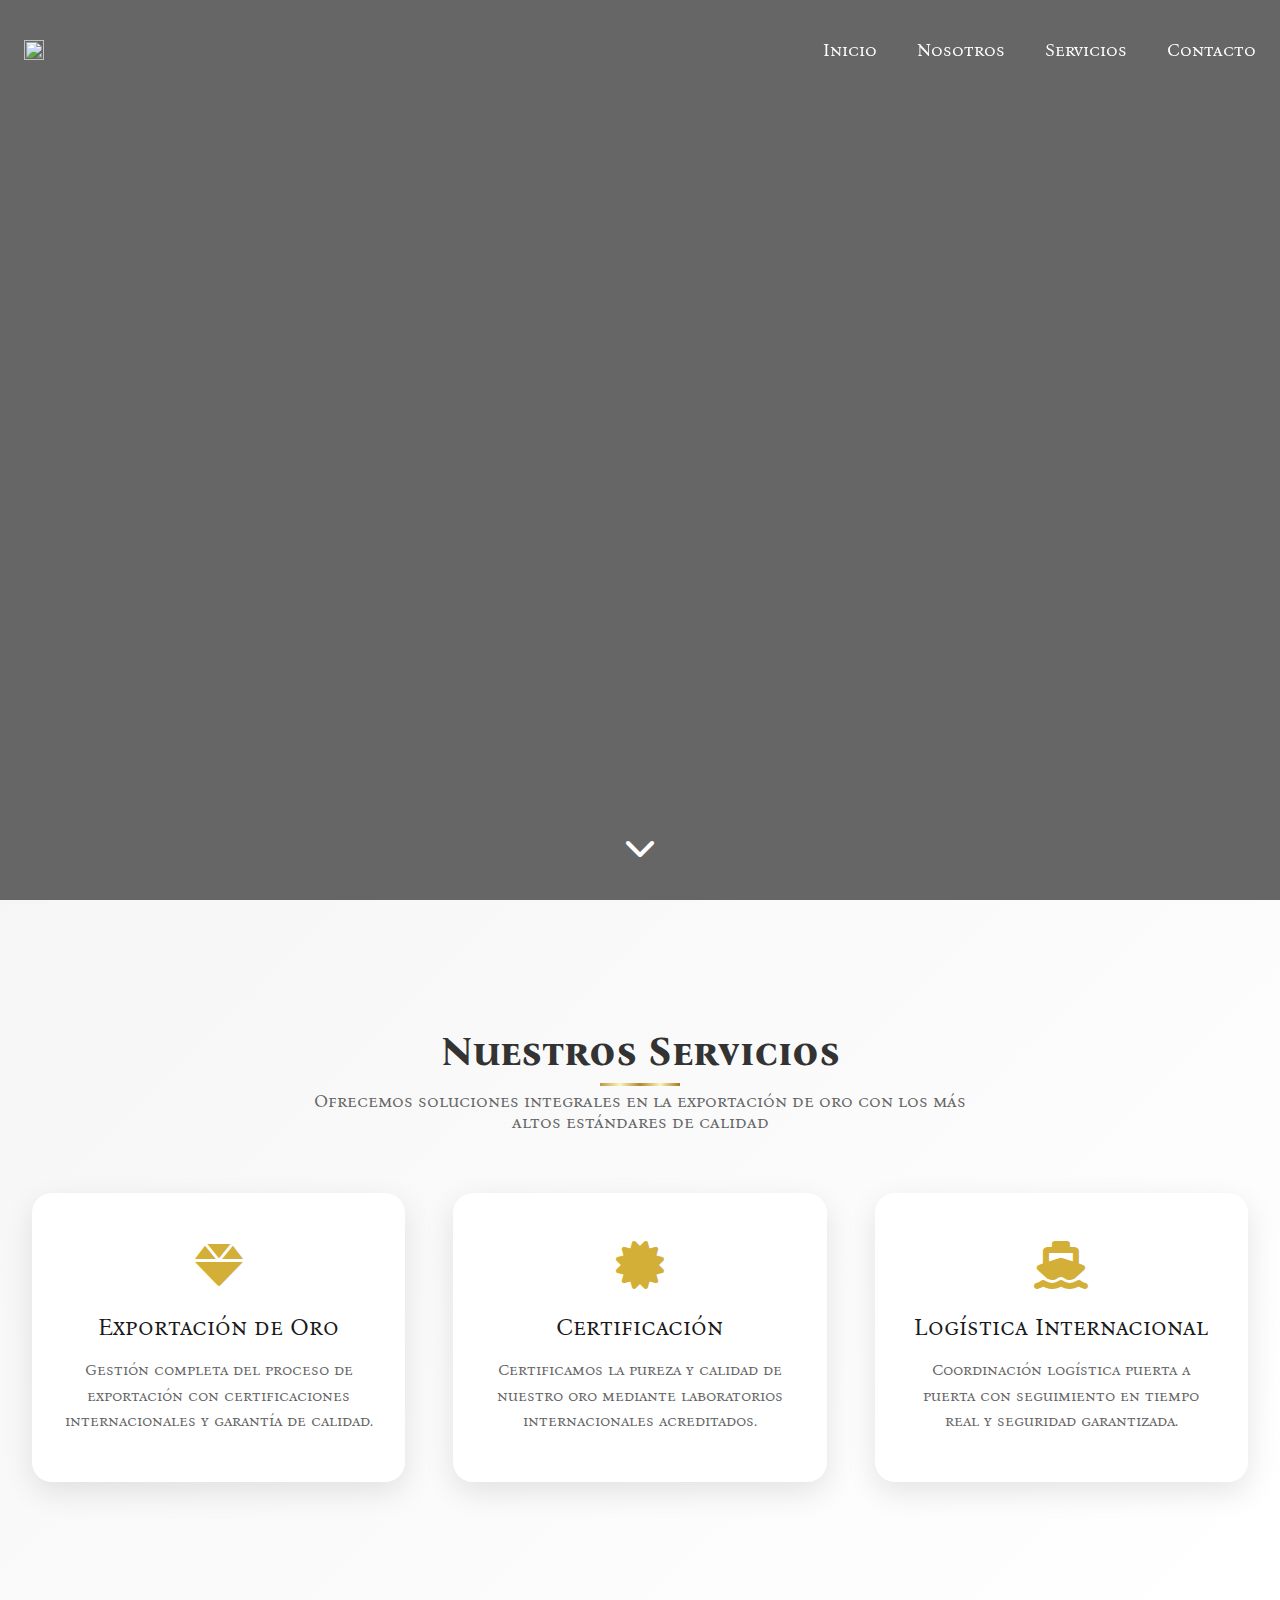
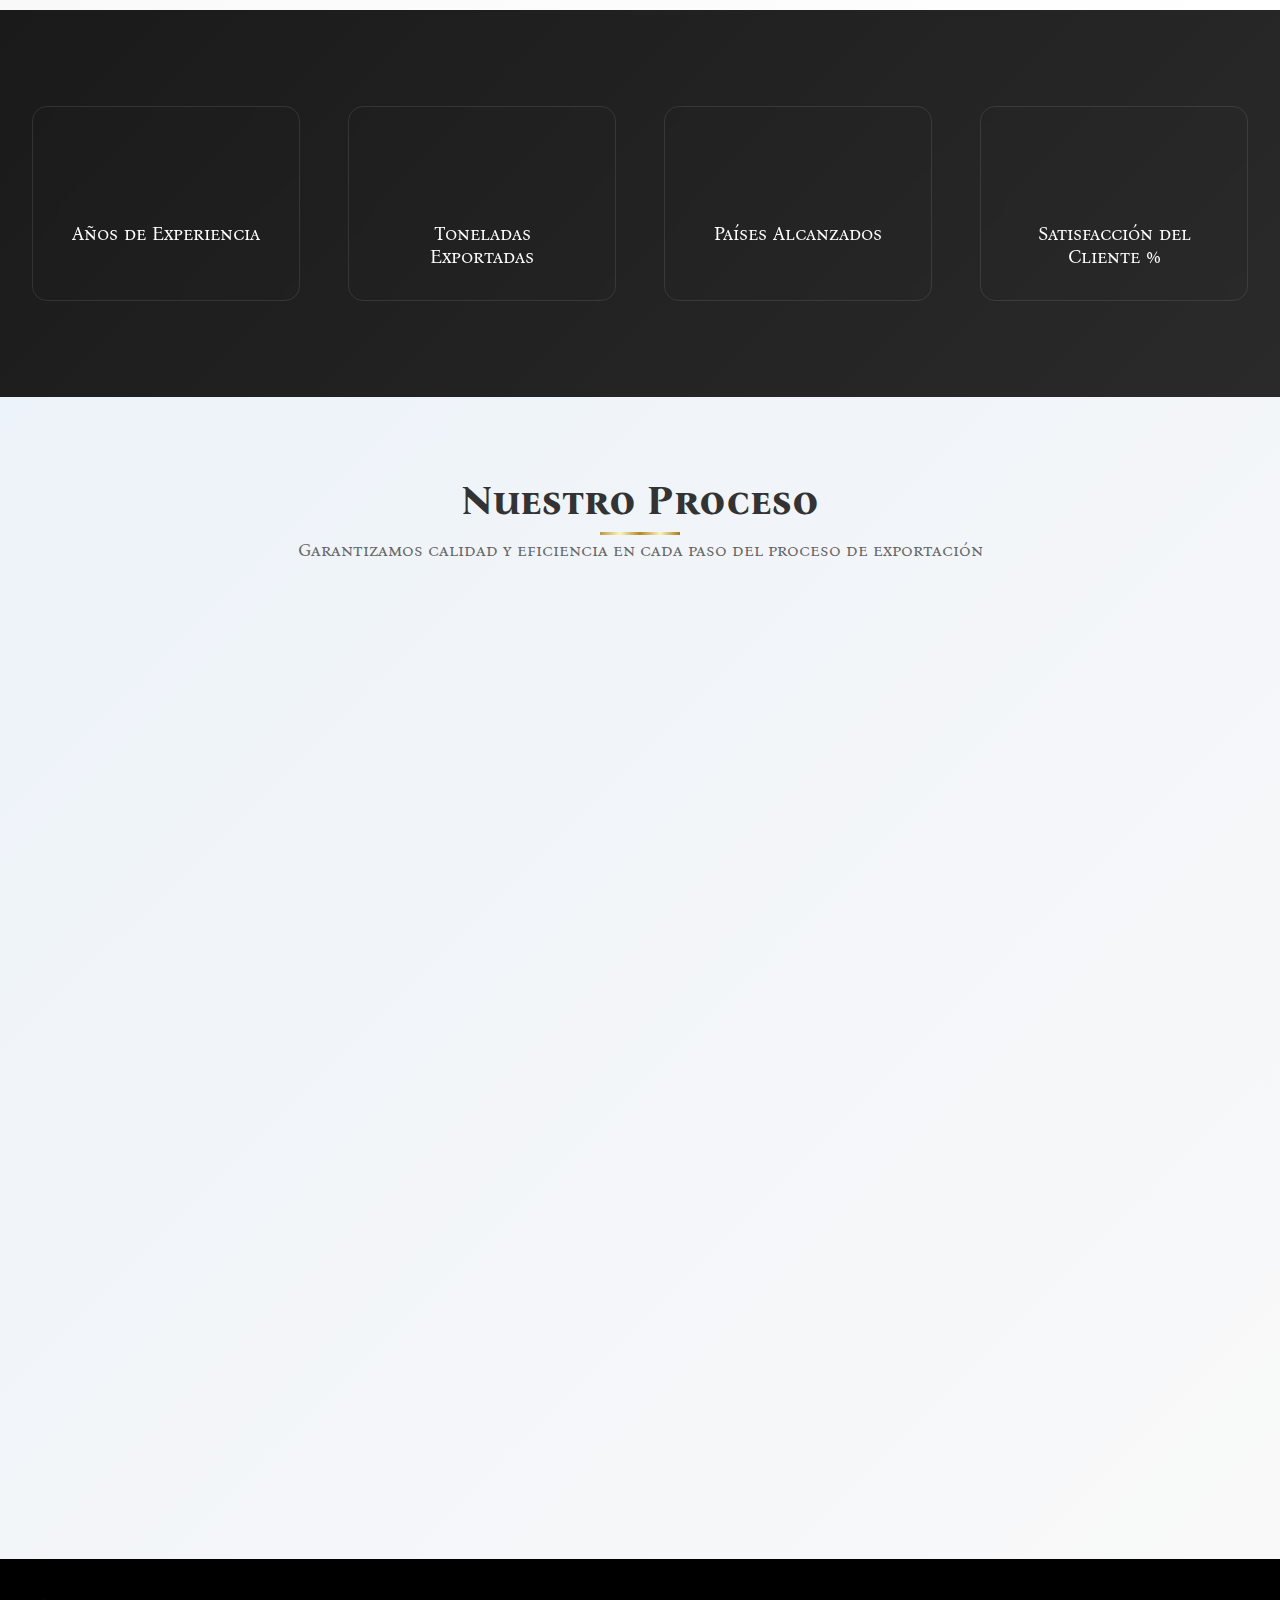
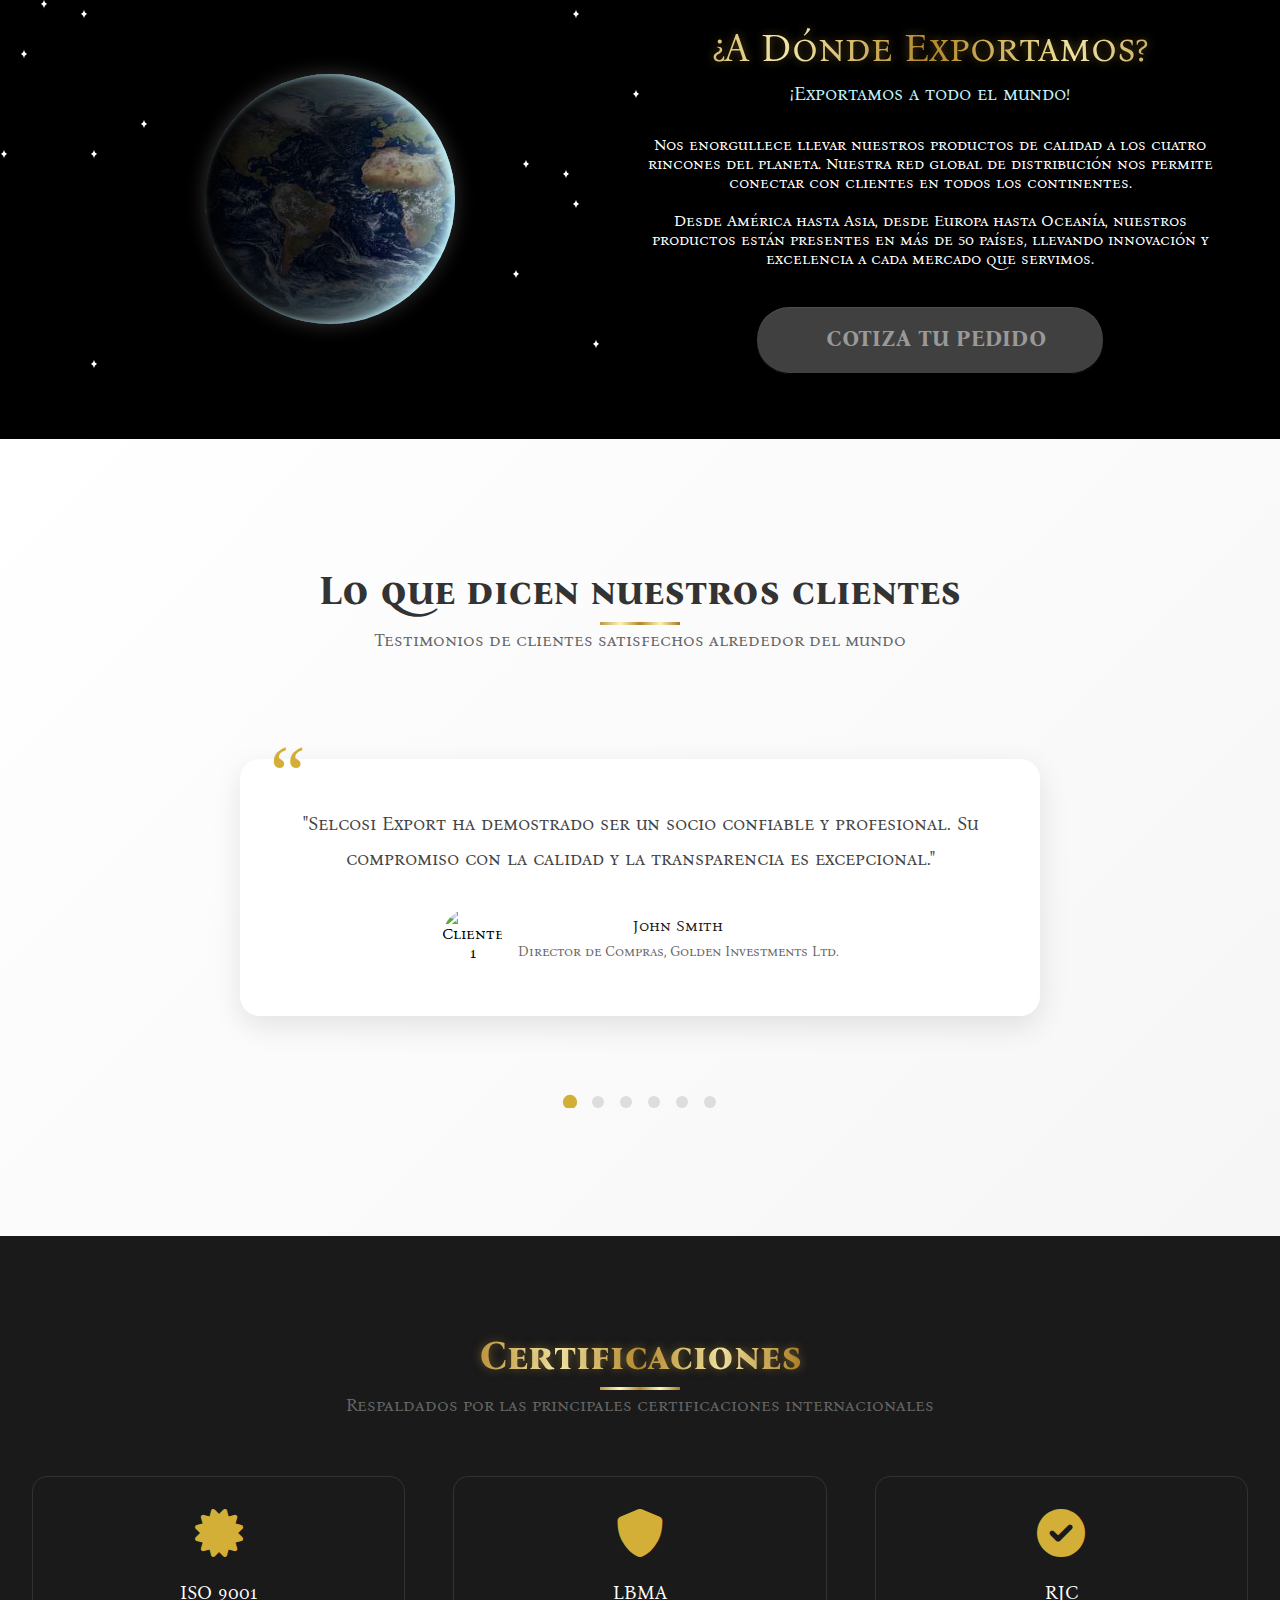
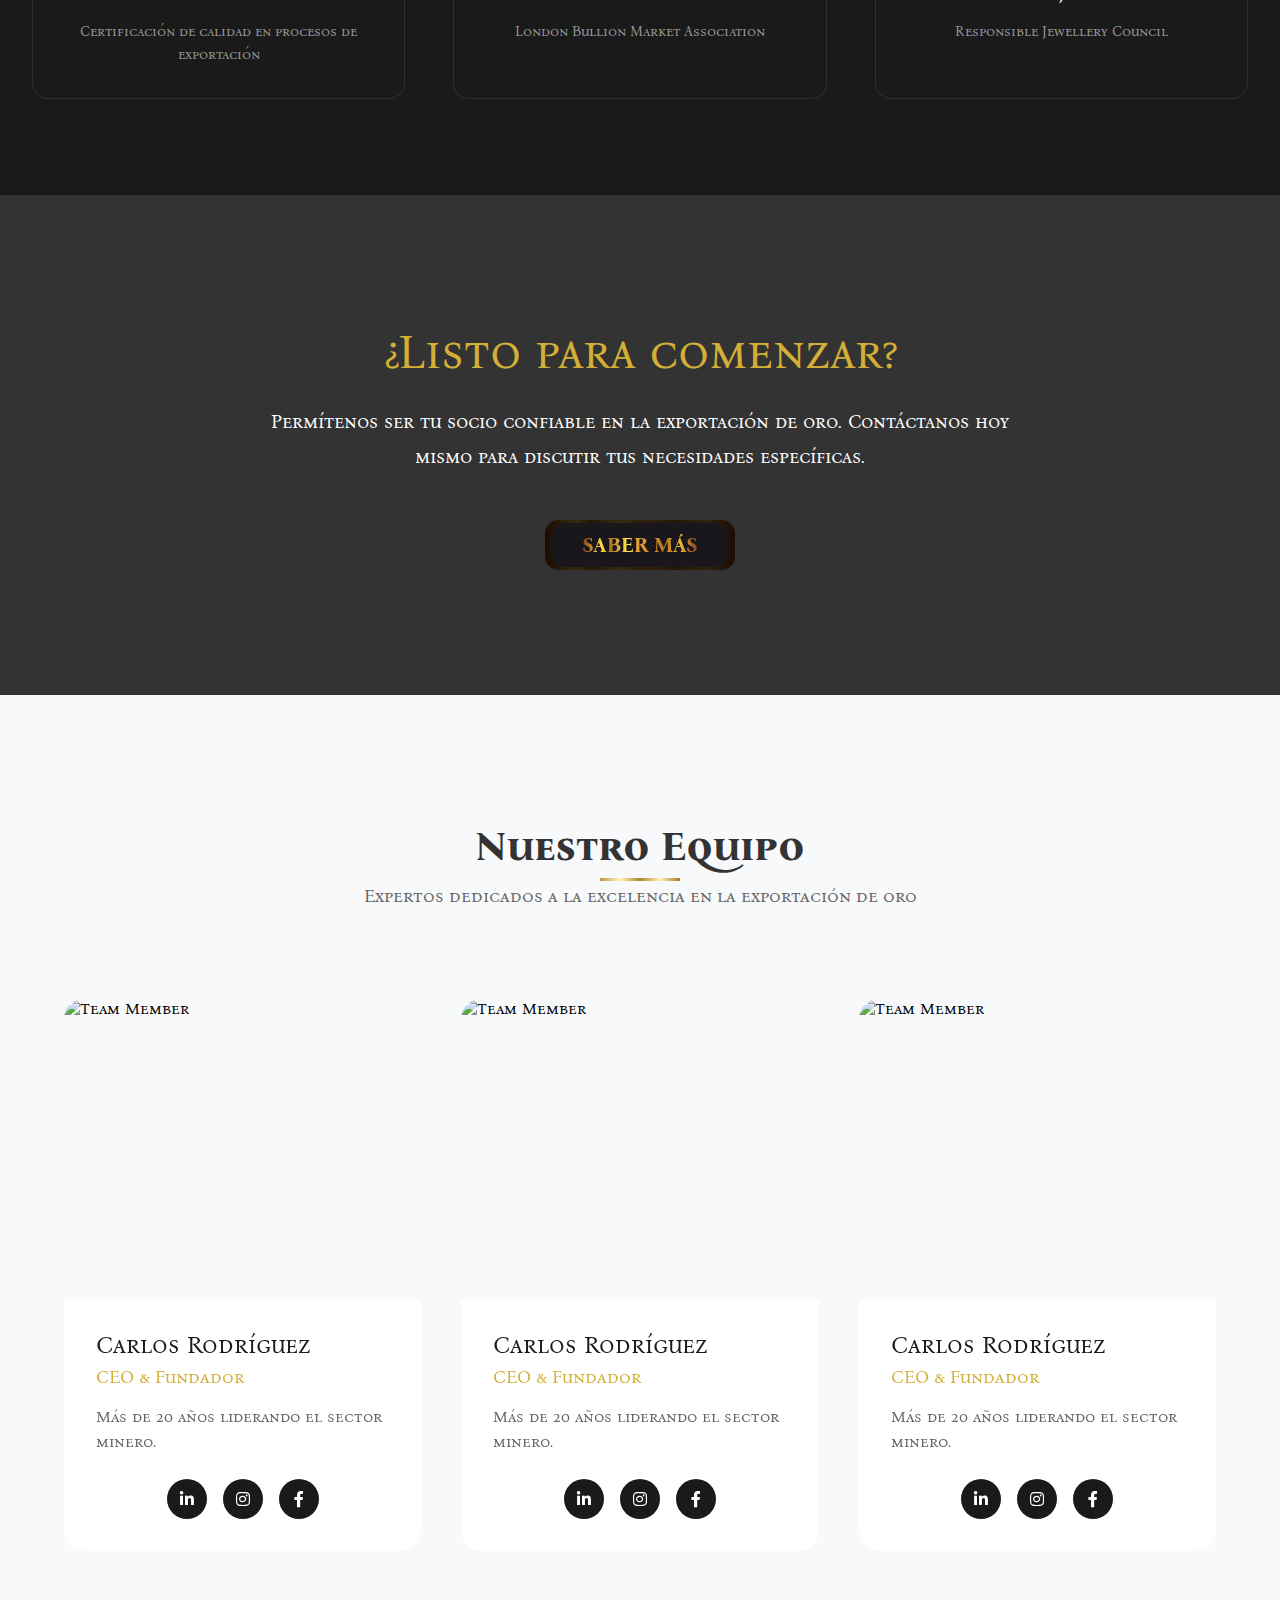
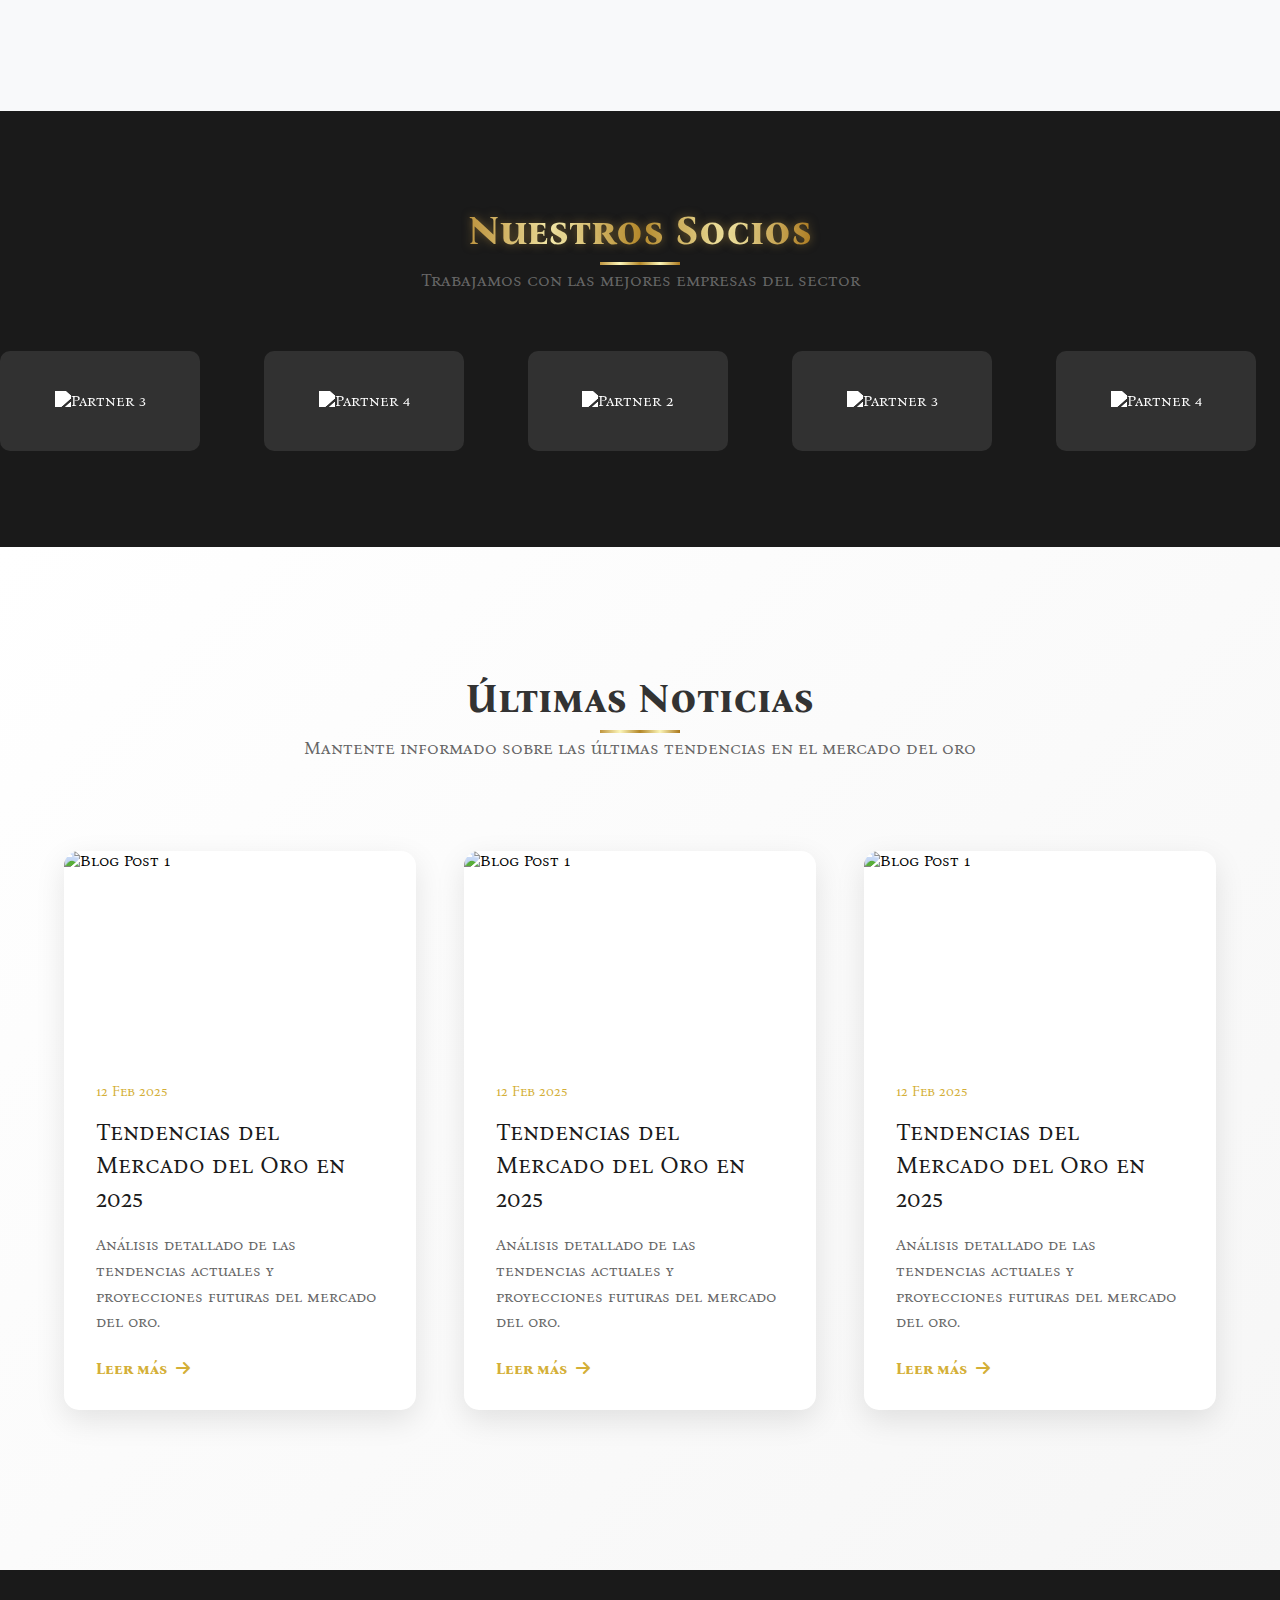
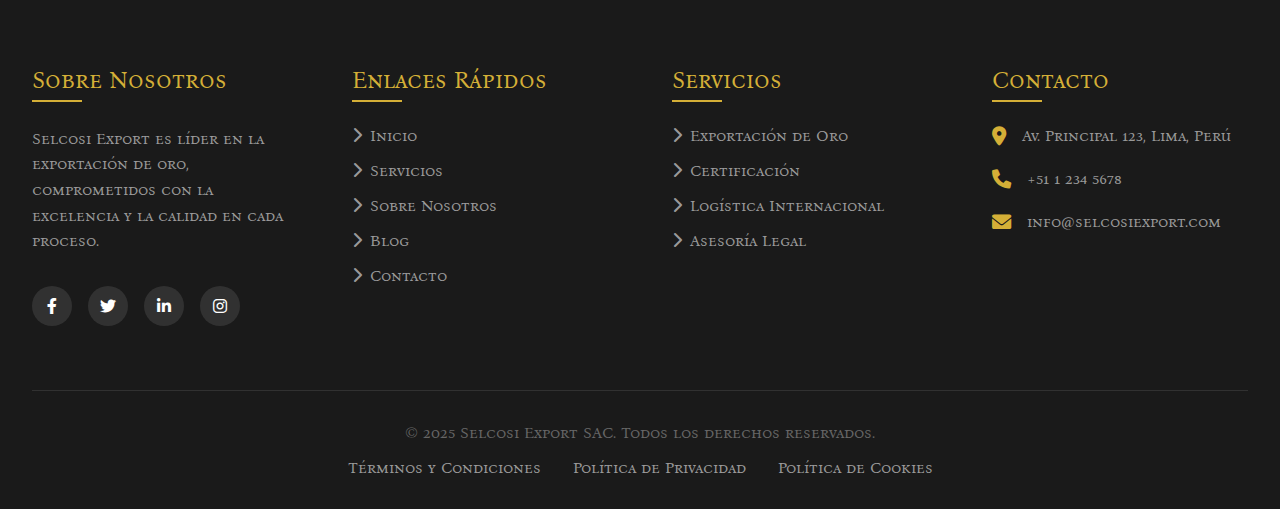
==== commit 8c917d8d: "Update index.html" ====
--- a/index.html
+++ b/index.html
@@ -4,6 +4,7 @@
     <meta charset="UTF-8">
     <meta name="viewport" content="width=device-width, initial-scale=1.0">
     <title>Selcosi Export SAC| Exportación de Oro al Mundo</title>
+    <link rel="icon" type="image/x-icon" href="https://selcosiexport.com/wp-content/uploads/2023/06/Recurso-1GO-CHEF-white-e1696903263851.png" />
     <link href="https://cdnjs.cloudflare.com/ajax/libs/aos/2.3.4/aos.css" rel="stylesheet">
     <link href="https://cdnjs.cloudflare.com/ajax/libs/font-awesome/6.0.0/css/all.min.css" rel="stylesheet">
     <link rel="preconnect" href="https://fonts.googleapis.com">
@@ -16,8 +17,6 @@
     <div class="preloader">
         <div class="loader"></div>
     </div>
-
-    <div class="cursor-follow"></div>
 
     <nav class="nav">
         <div class="nav-content">
@@ -40,7 +39,7 @@
         
        
         <video class="video-background" autoplay muted loop>
-            <source src="hero_selcosi.mp4" type="video/mp4">
+            <source src="videos/hero_selcosi.mp4" type="video/mp4">
         </video>
         
         <div class="header-overlay"></div>
@@ -88,7 +87,7 @@
     <div class="stats-container">
         <div class="stats-grid">
             <div class="stat-item" data-aos="fade-up">
-                <div class="stat-number" data-value="15">0</div>
+                <div class="stat-number" data-value="10">0</div>
                 <div class="stat-label">Años de Experiencia</div>
             </div>
             <div class="stat-item" data-aos="fade-up" data-aos-delay="100">
@@ -96,11 +95,11 @@
                 <div class="stat-label">Toneladas Exportadas</div>
             </div>
             <div class="stat-item" data-aos="fade-up" data-aos-delay="200">
-                <div class="stat-number" data-value="50">0</div>
+                <div class="stat-number" data-value="10">0</div>
                 <div class="stat-label">Países Alcanzados</div>
             </div>
             <div class="stat-item" data-aos="fade-up" data-aos-delay="300">
-                <div class="stat-number" data-value="98">0</div>
+                <div class="stat-number" data-value="100">0</div>
                 <div class="stat-label">Satisfacción del Cliente %</div>
             </div>
         </div>
@@ -149,6 +148,7 @@
             </div>
         </div>
     </div>
+    
 </section>
 
 <!-- Modales para cada paso del proceso -->
@@ -663,7 +663,7 @@
     <div class="team-grid">
         <div class="team-member" data-aos="fade-up">
             <div class="member-image">
-                <img src="https://cdn.pixabay.com/photo/2024/10/26/03/05/honeybee-9150104_960_720.jpg" alt="Team Member">
+                <img src="https://media.istockphoto.com/id/638644472/photo/smiling-african-woman-with-arms-crossed-on-white-background.jpg?s=2048x2048&w=is&k=20&c=HW81O9oXfIiiFwtJn04OryNplqepY04oZso1pJzX_gk=" alt="Team Member">
             </div>
             <div class="member-info">
                 <h3 class="member-name">Carlos Rodríguez</h3>
@@ -671,14 +671,15 @@
                 <p class="member-bio">Más de 20 años liderando el sector minero.</p>
                 <div class="member-social">
                     <a href="#" class="social-link"><i class="fab fa-linkedin-in"></i></a>
-                    <a href="#" class="social-link"><i class="fab fa-twitter"></i></a>
+                    <a href="#" class="social-link"><i class="fab fa-instagram"></i></a>
+                    <a href="#" class="social-link"><i class="fab fa-facebook-f"></i></a>
                 </div>
             </div>
         </div>
         <!-- Add more team members -->
         <div class="team-member" data-aos="fade-up">
             <div class="member-image">
-                <img src="https://cdn.pixabay.com/photo/2024/10/26/03/05/honeybee-9150104_960_720.jpg" alt="Team Member">
+                <img src="https://cdn.pixabay.com/photo/2020/10/19/09/44/woman-5667299_960_720.jpg" alt="Team Member">
             </div>
             <div class="member-info">
                 <h3 class="member-name">Carlos Rodríguez</h3>
@@ -686,14 +687,15 @@
                 <p class="member-bio">Más de 20 años liderando el sector minero.</p>
                 <div class="member-social">
                     <a href="#" class="social-link"><i class="fab fa-linkedin-in"></i></a>
-                    <a href="#" class="social-link"><i class="fab fa-twitter"></i></a>
+                    <a href="#" class="social-link"><i class="fab fa-instagram"></i></a>
+                    <a href="#" class="social-link"><i class="fab fa-facebook-f"></i></a>
                 </div>
             </div>
         </div>
 
         <div class="team-member" data-aos="fade-up">
             <div class="member-image">
-                <img src="https://cdn.pixabay.com/photo/2024/10/26/03/05/honeybee-9150104_960_720.jpg" alt="Team Member">
+                <img src="https://cdn.pixabay.com/photo/2016/11/29/13/14/attractive-1869761_960_720.jpg" alt="Team Member">
             </div>
             <div class="member-info">
                 <h3 class="member-name">Carlos Rodríguez</h3>
@@ -701,7 +703,8 @@
                 <p class="member-bio">Más de 20 años liderando el sector minero.</p>
                 <div class="member-social">
                     <a href="#" class="social-link"><i class="fab fa-linkedin-in"></i></a>
-                    <a href="#" class="social-link"><i class="fab fa-twitter"></i></a>
+                    <a href="#" class="social-link"><i class="fab fa-instagram"></i></a>
+                    <a href="#" class="social-link"><i class="fab fa-facebook-f"></i></a>
                 </div>
             </div>
         </div>
@@ -938,23 +941,7 @@
             }, 500);
         });
 
-        // Cursor follow effect
-        document.addEventListener('mousemove', (e) => {
-            const cursor = document.querySelector('.cursor-follow');
-            cursor.style.transform = `translate(${e.clientX - 10}px, ${e.clientY - 10}px) scale(1)`;
-        });
-
-        document.addEventListener('mousedown', () => {
-            const cursor = document.querySelector('.cursor-follow');
-            cursor.style.transform = `translate(${e.clientX - 10}px, ${e.clientY - 10}px) scale(0.8)`;
-        });
-
-        document.addEventListener('mouseup', () => {
-            const cursor = document.querySelector('.cursor-follow');
-            cursor.style.transform = `translate(${e.clientX - 10}px, ${e.clientY - 10}px) scale(1)`;
-        });
-
-    
+       
         // Smooth scroll
         document.querySelector('.scroll-indicator').addEventListener('click', () => {
             window.scrollTo({
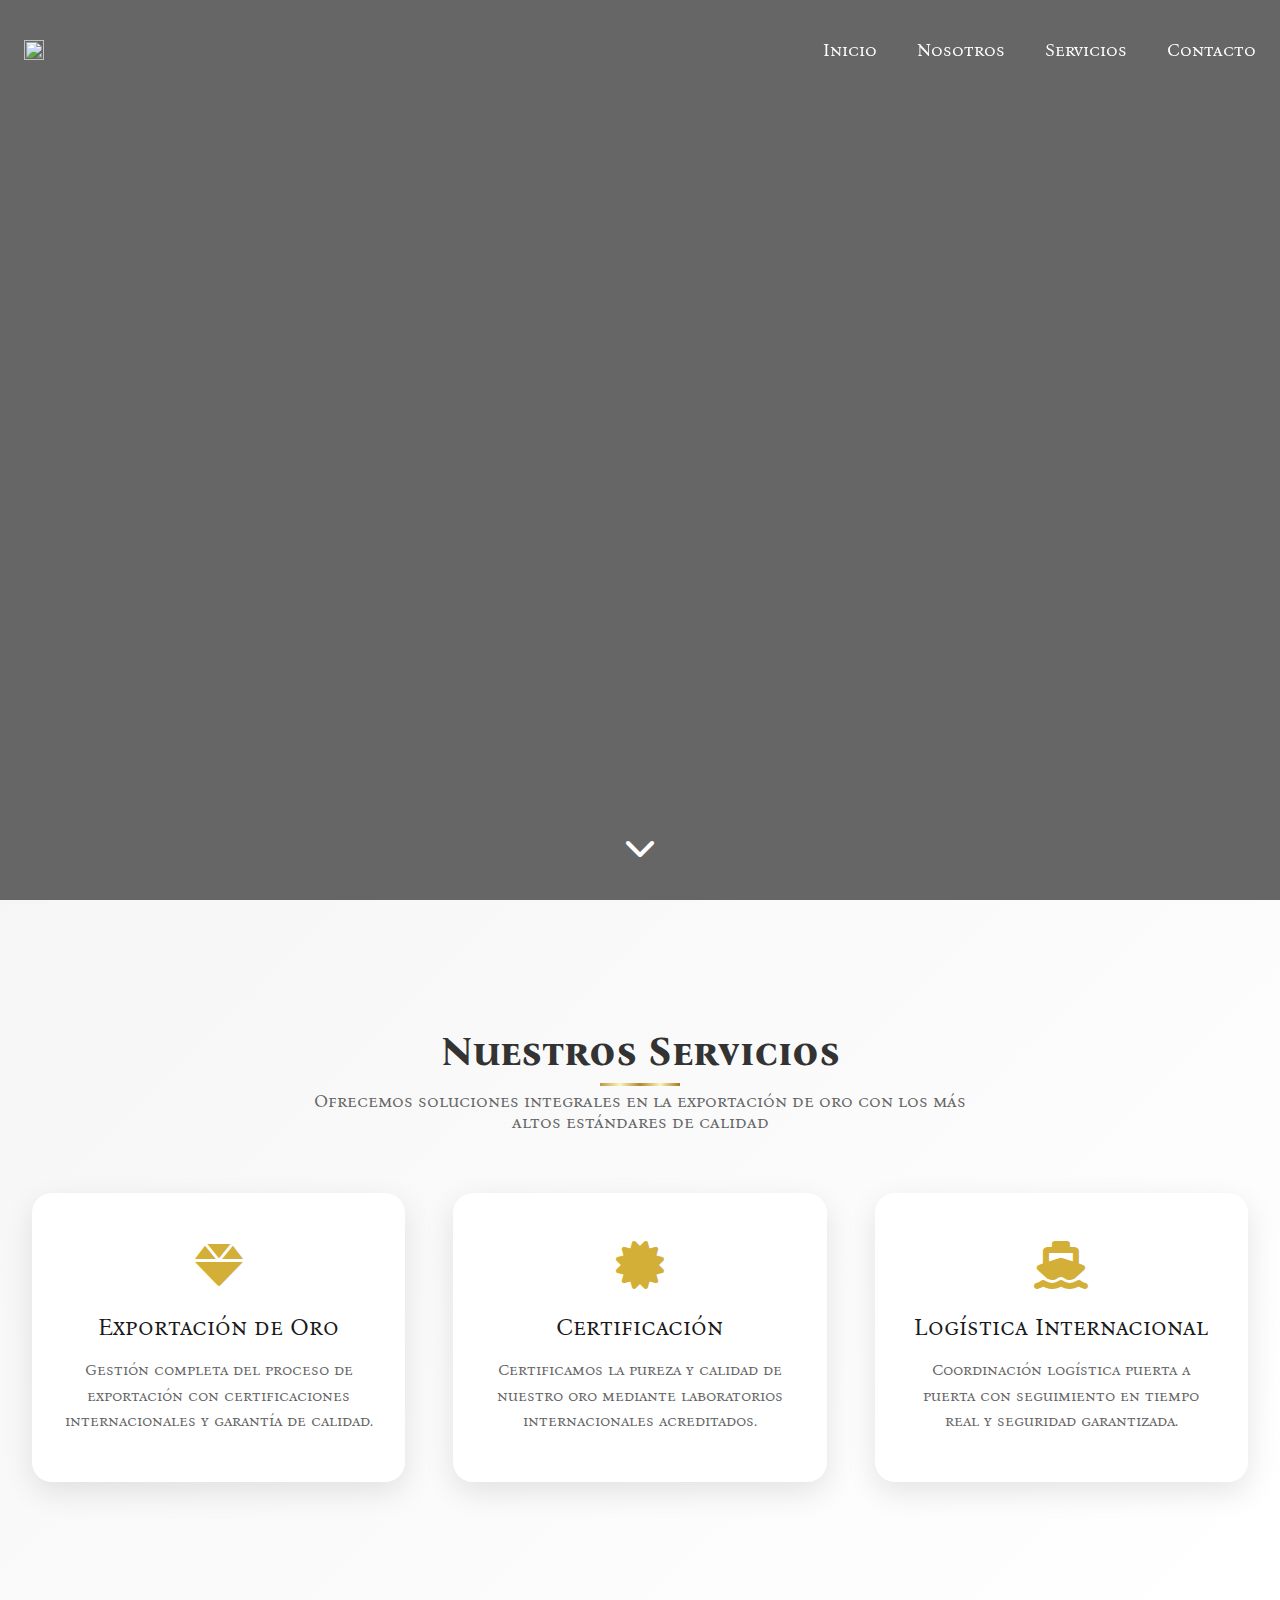
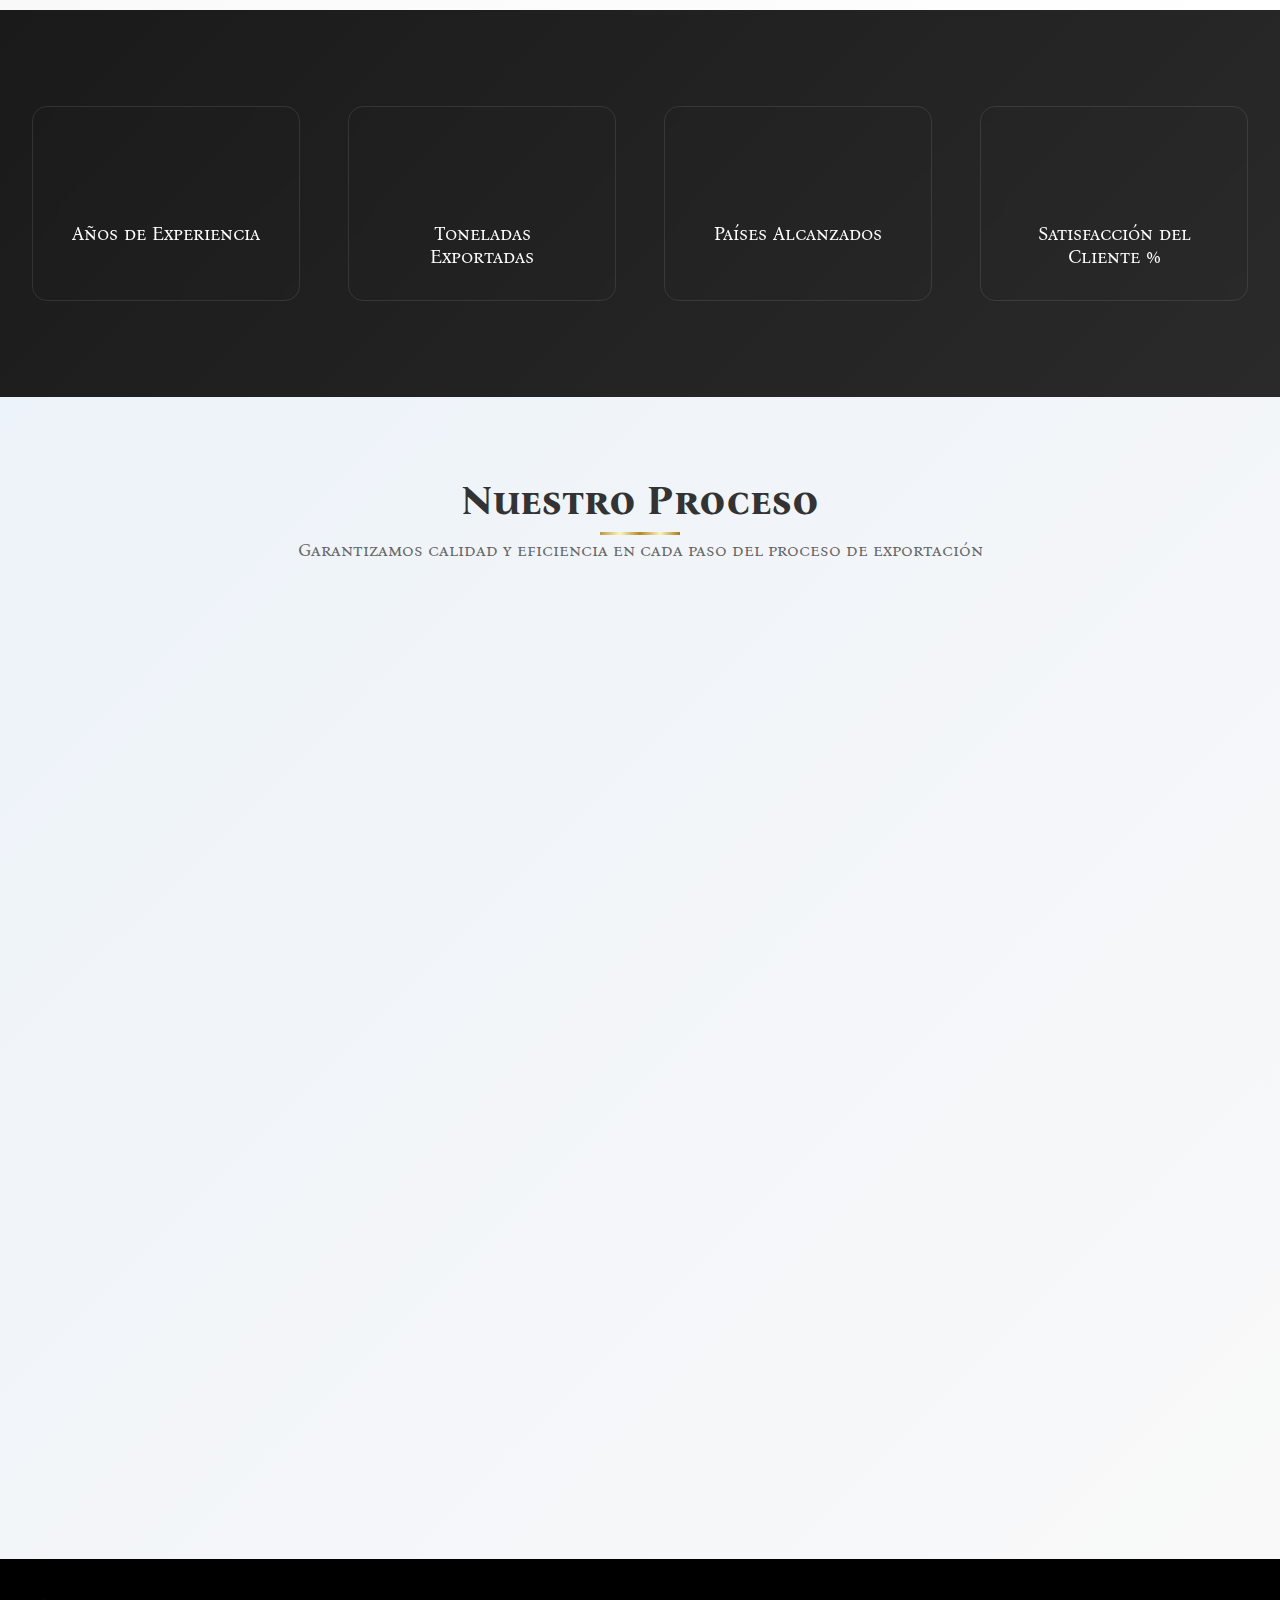
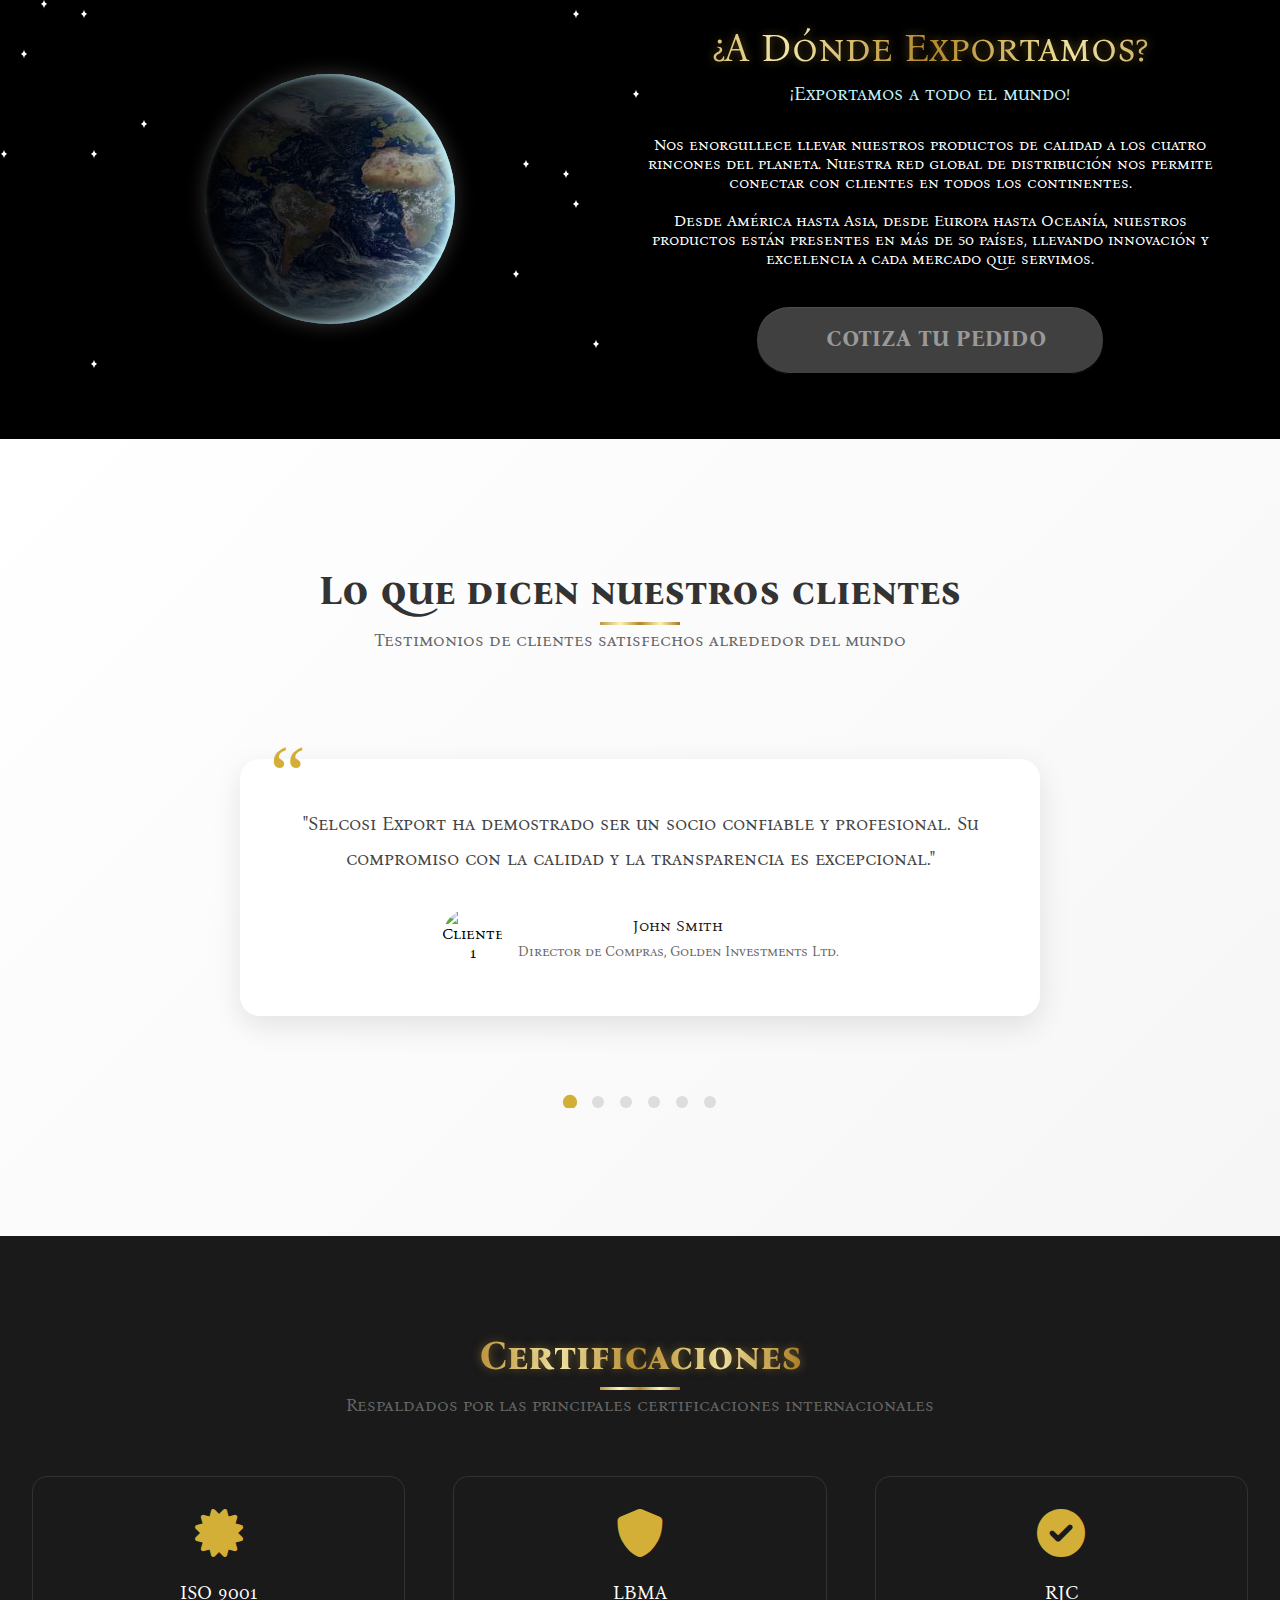
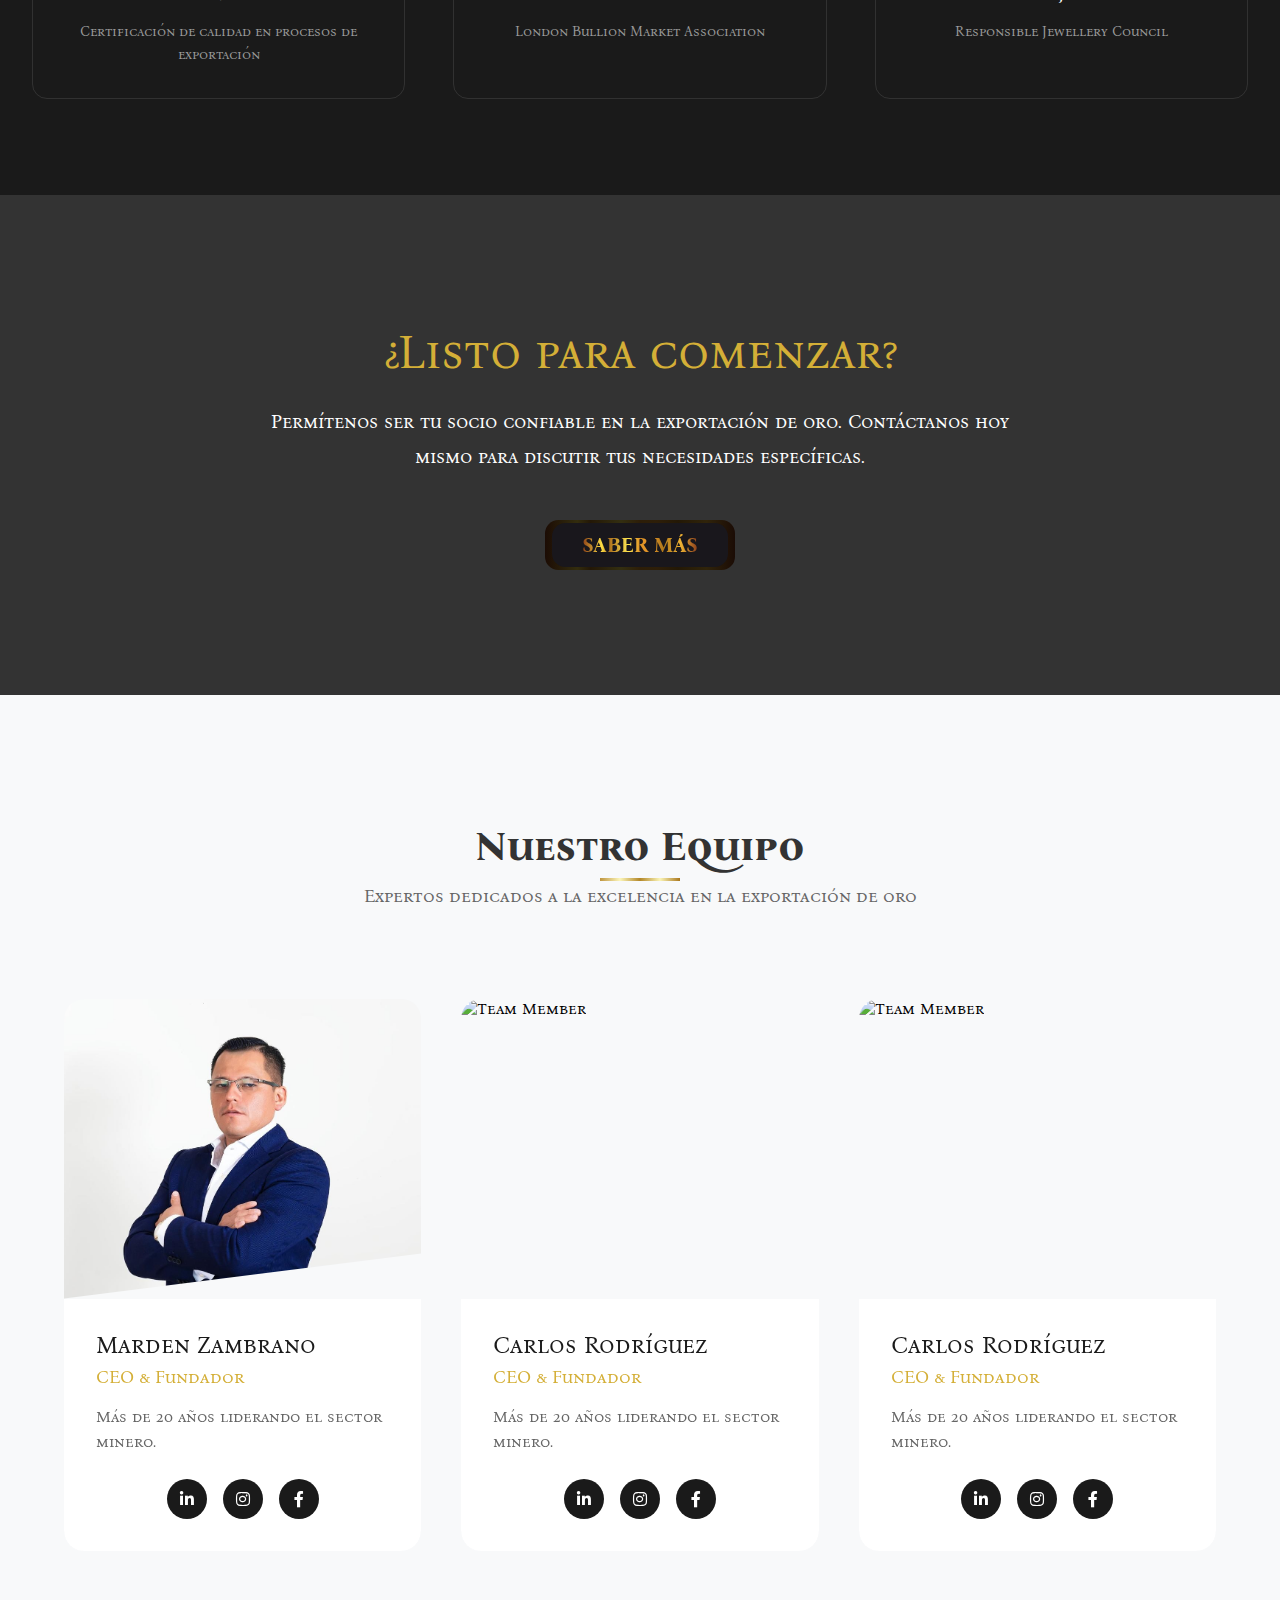
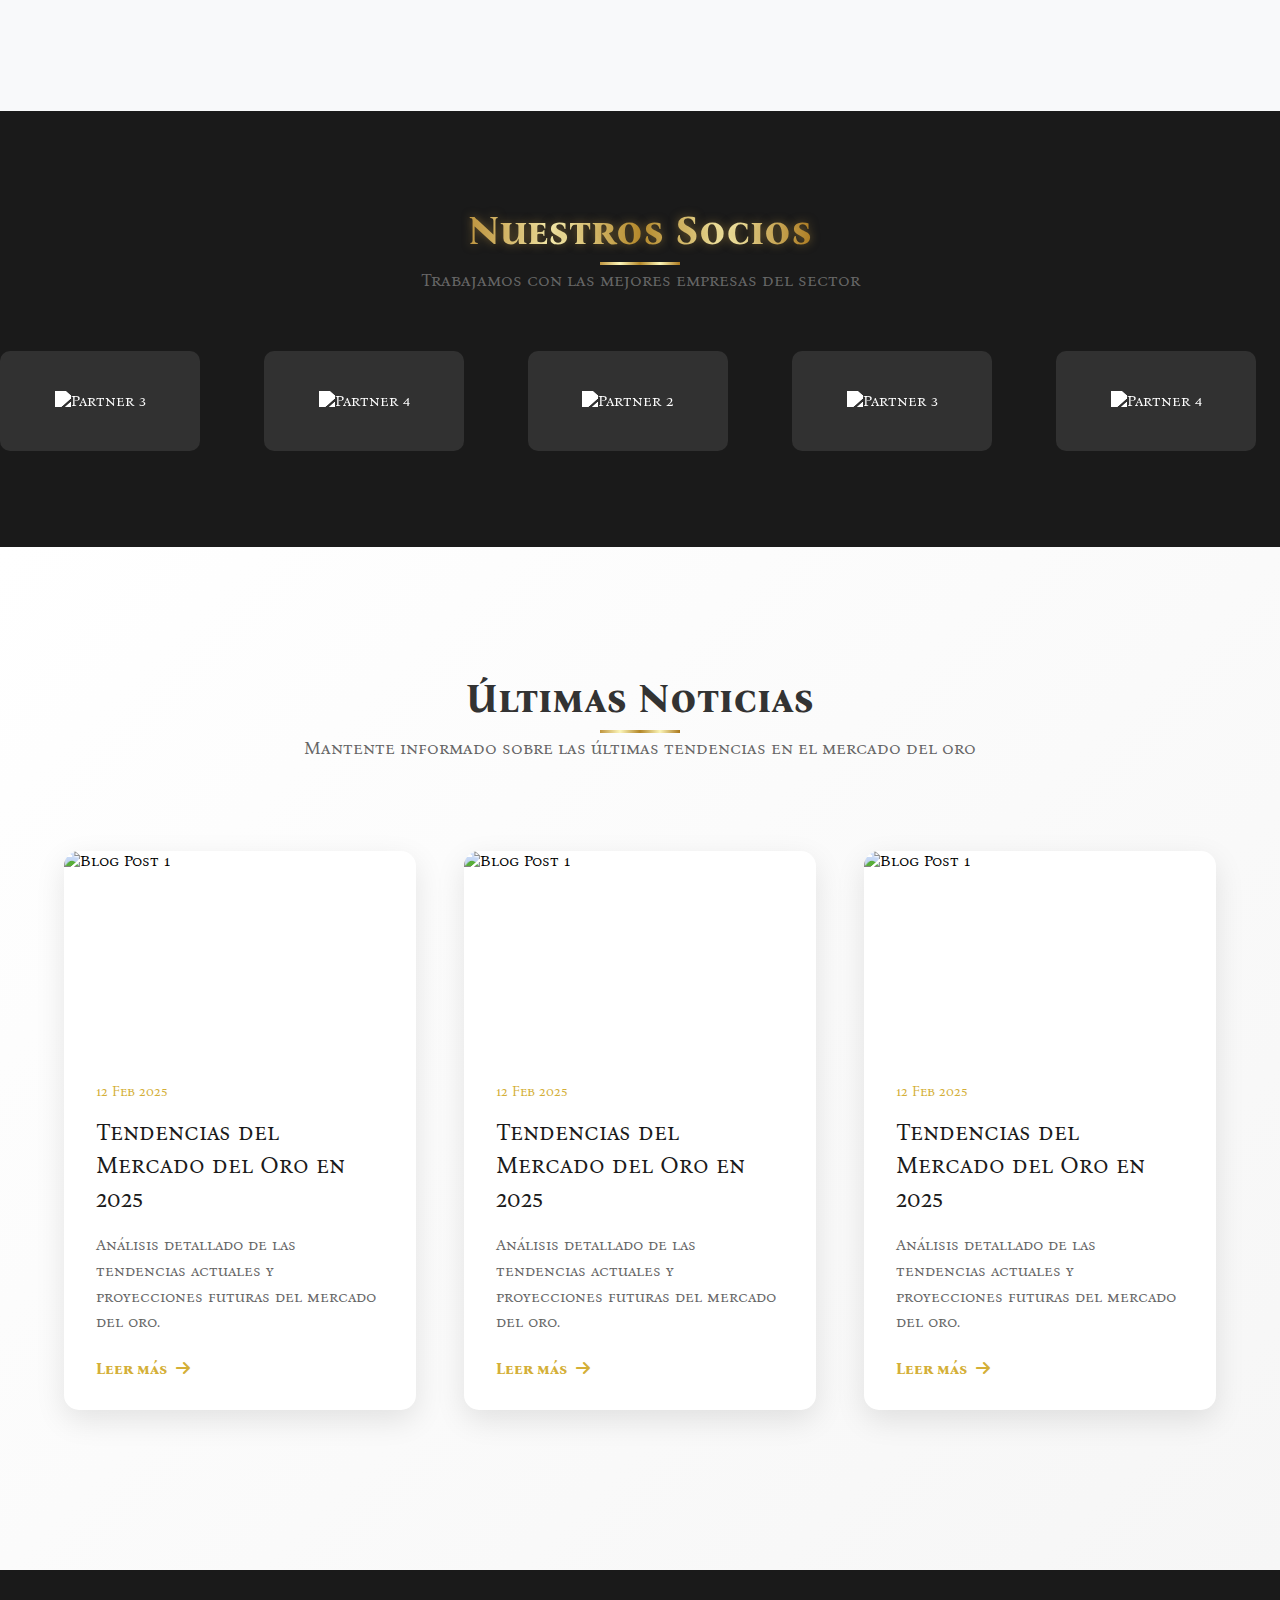
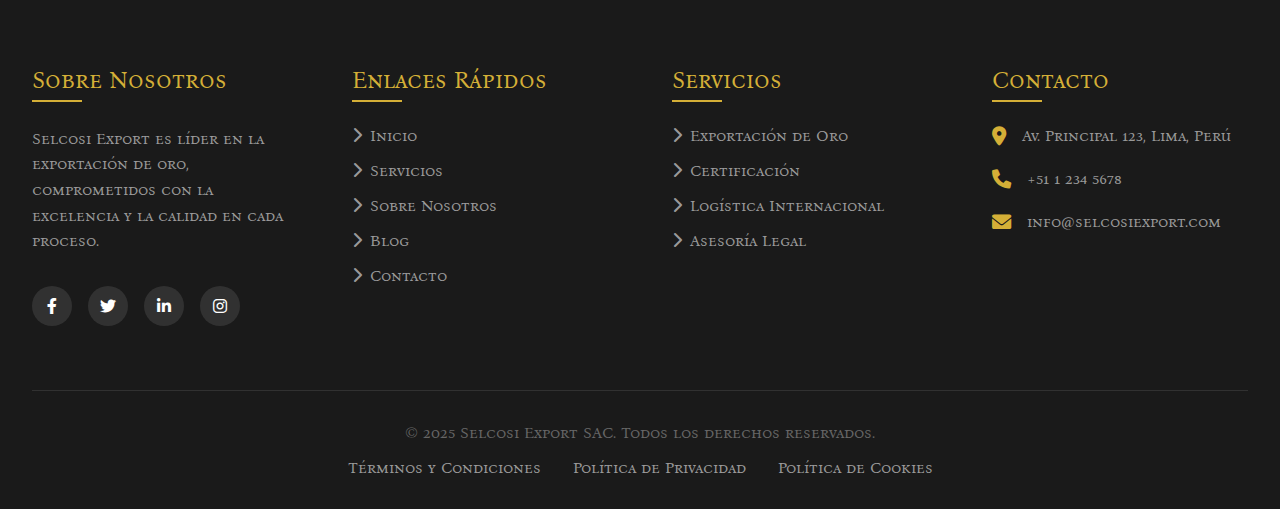
==== commit b6fcfe17: "Update index.html" ====
--- a/index.html
+++ b/index.html
@@ -39,7 +39,7 @@
         
        
         <video class="video-background" autoplay muted loop>
-            <source src="videos/hero_selcosi.mp4" type="video/mp4">
+            <source src="../videos/hero_selcosi.mp4" type="video/mp4">
         </video>
         
         <div class="header-overlay"></div>
@@ -148,7 +148,7 @@
             </div>
         </div>
     </div>
-    
+
 </section>
 
 <!-- Modales para cada paso del proceso -->
@@ -663,10 +663,10 @@
     <div class="team-grid">
         <div class="team-member" data-aos="fade-up">
             <div class="member-image">
-                <img src="https://media.istockphoto.com/id/638644472/photo/smiling-african-woman-with-arms-crossed-on-white-background.jpg?s=2048x2048&w=is&k=20&c=HW81O9oXfIiiFwtJn04OryNplqepY04oZso1pJzX_gk=" alt="Team Member">
+                <img src="img/marden.jpeg" alt="Team Member">
             </div>
             <div class="member-info">
-                <h3 class="member-name">Carlos Rodríguez</h3>
+                <h3 class="member-name">Marden Zambrano</h3>
                 <p class="member-position">CEO & Fundador</p>
                 <p class="member-bio">Más de 20 años liderando el sector minero.</p>
                 <div class="member-social">
--- a/css/styles.css
+++ b/css/styles.css
@@ -35,17 +35,7 @@
 }
 
 
-.cursor-follow {
-    width: 20px;
-    height: 20px;
-    background: var(--gold);
-    border-radius: 50%;
-    position: fixed;
-    pointer-events: none;
-    z-index: 9999;
-    mix-blend-mode: difference;
-    transition: transform 0.2s;
-}
+
 
 .nav {
     position: fixed;
@@ -684,14 +674,14 @@
     margin-right: 30px;
     position: relative;
     z-index: 2;
-    box-shadow: 0 5px 15px rgba(255, 251, 0, 0.829);
+    box-shadow: 0 5px 15px rgb(255, 251, 0);
     transition: transform 0.3s, box-shadow 0.3s;
   }
   
   .process-step:hover .step-number {
     transform: scale(1.1);
     box-shadow: 0 8px 20px rgba(255, 230, 0, 0.4);
-    background-color: var(--accent-color);
+    background-color: var(--dark-gold);
   }
   
   .step-content {
@@ -1583,8 +1573,9 @@
 }
 
 .social-link:hover {
-    background: var(--gold);
+    background: linear-gradient(to right, #BF953F, #FCF6BA, #B38728, #FBF5B7, #AA771C);
     transform: translateY(-3px);
+    color: black;
 }
 
 /* New Section: Blog */
@@ -2648,3 +2639,4 @@
     margin-top: 20px;
 
   }
+
